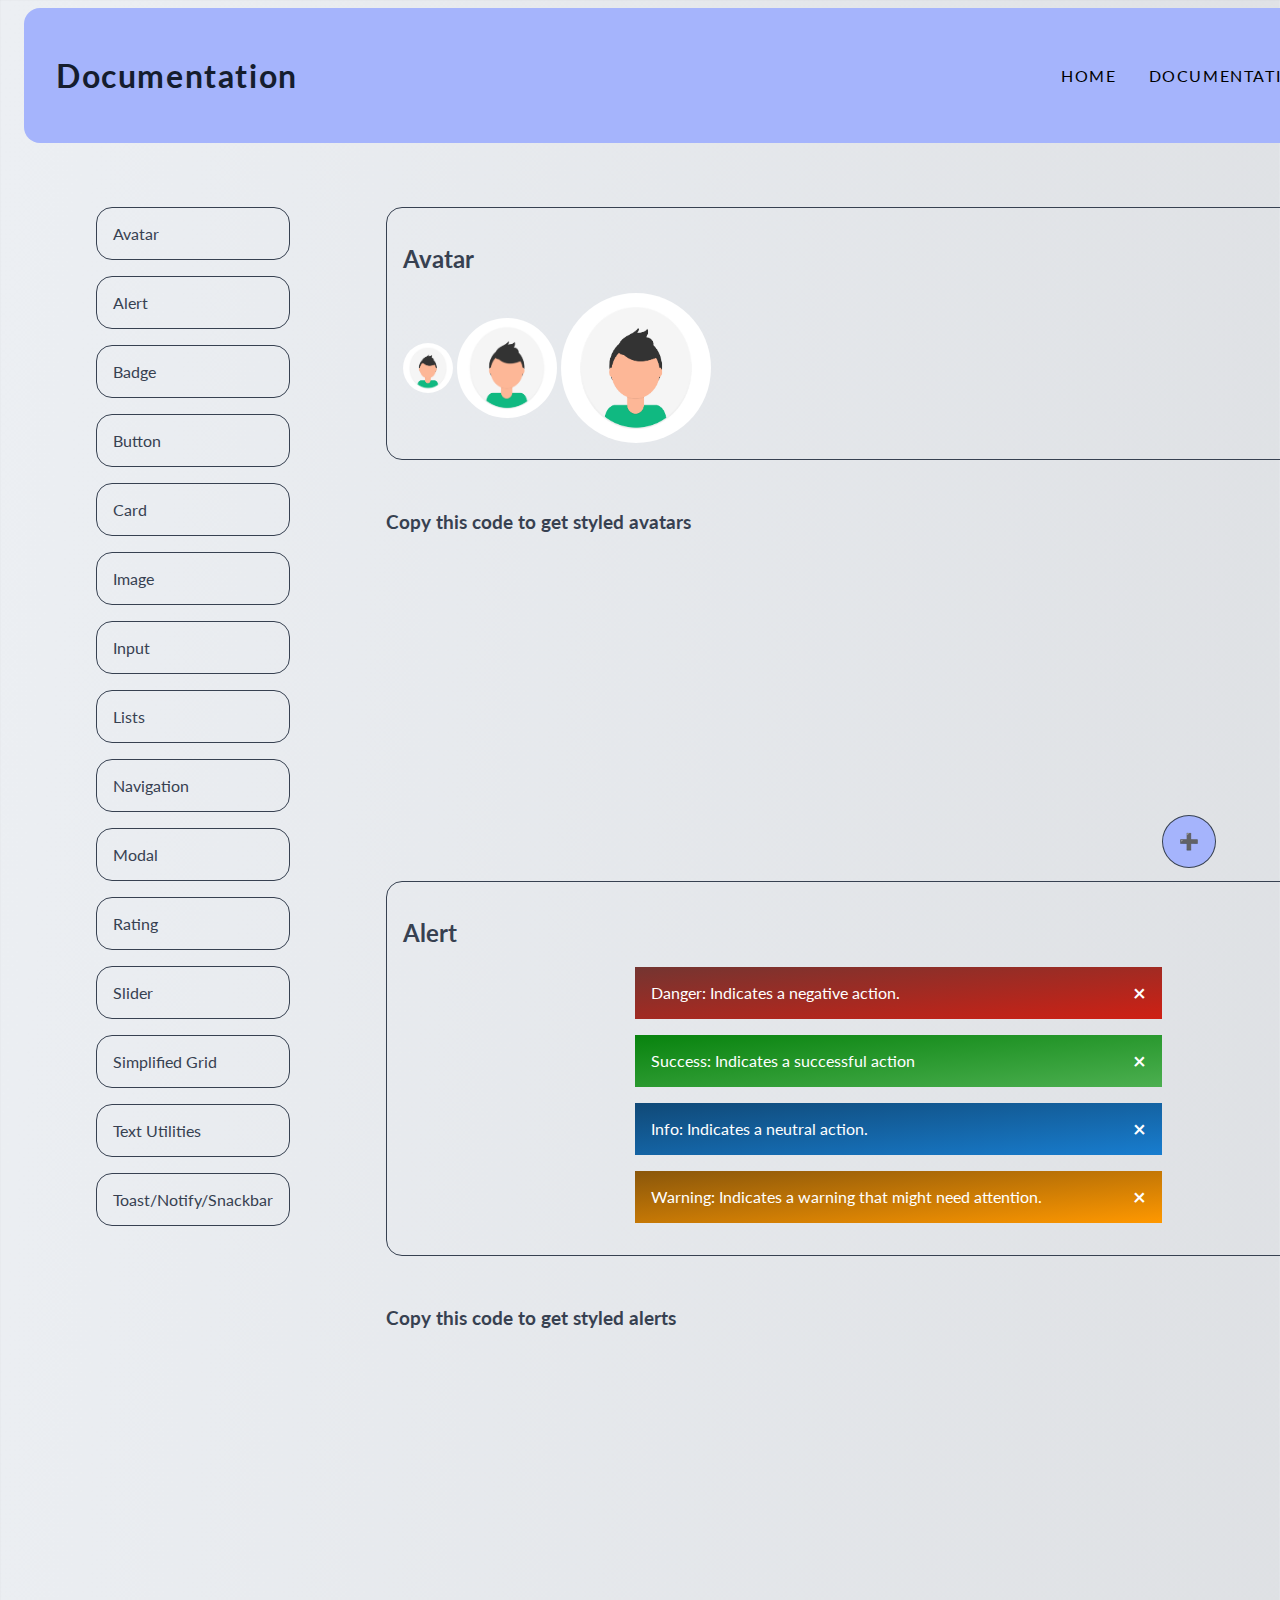
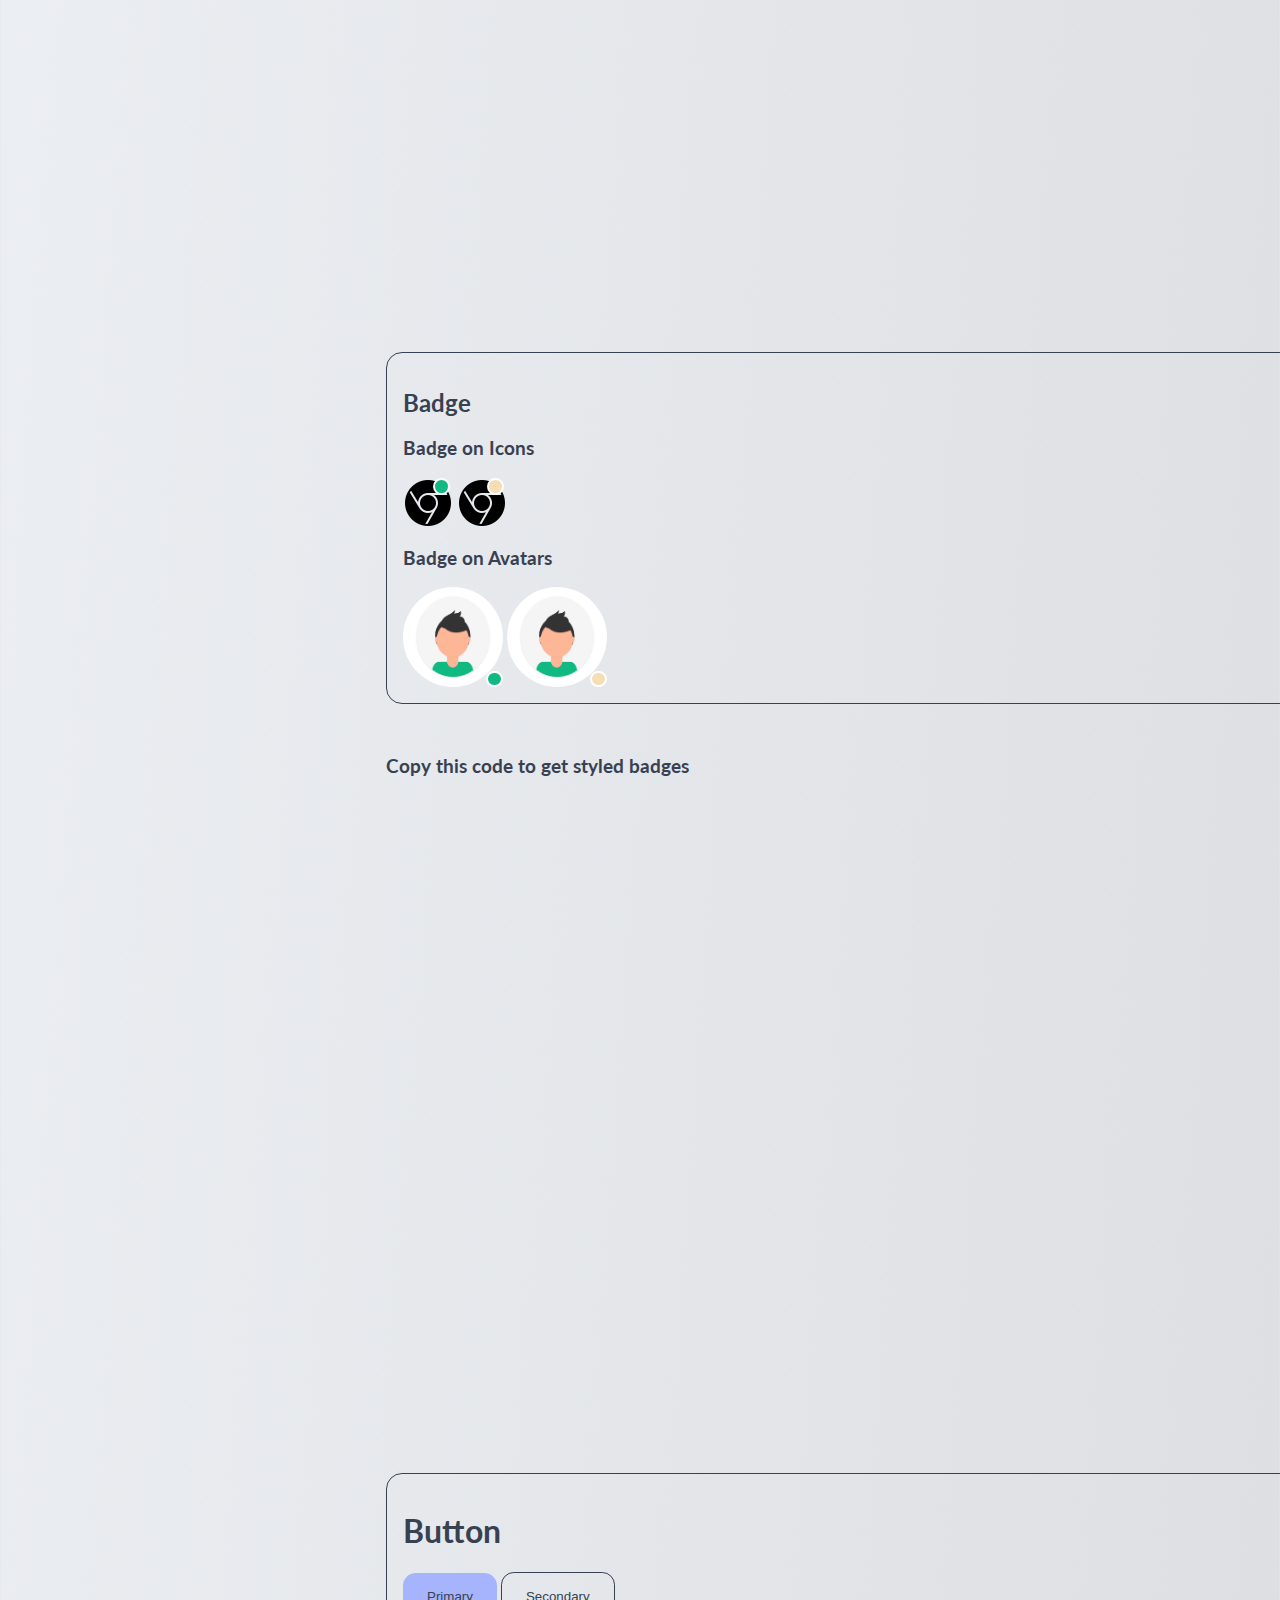
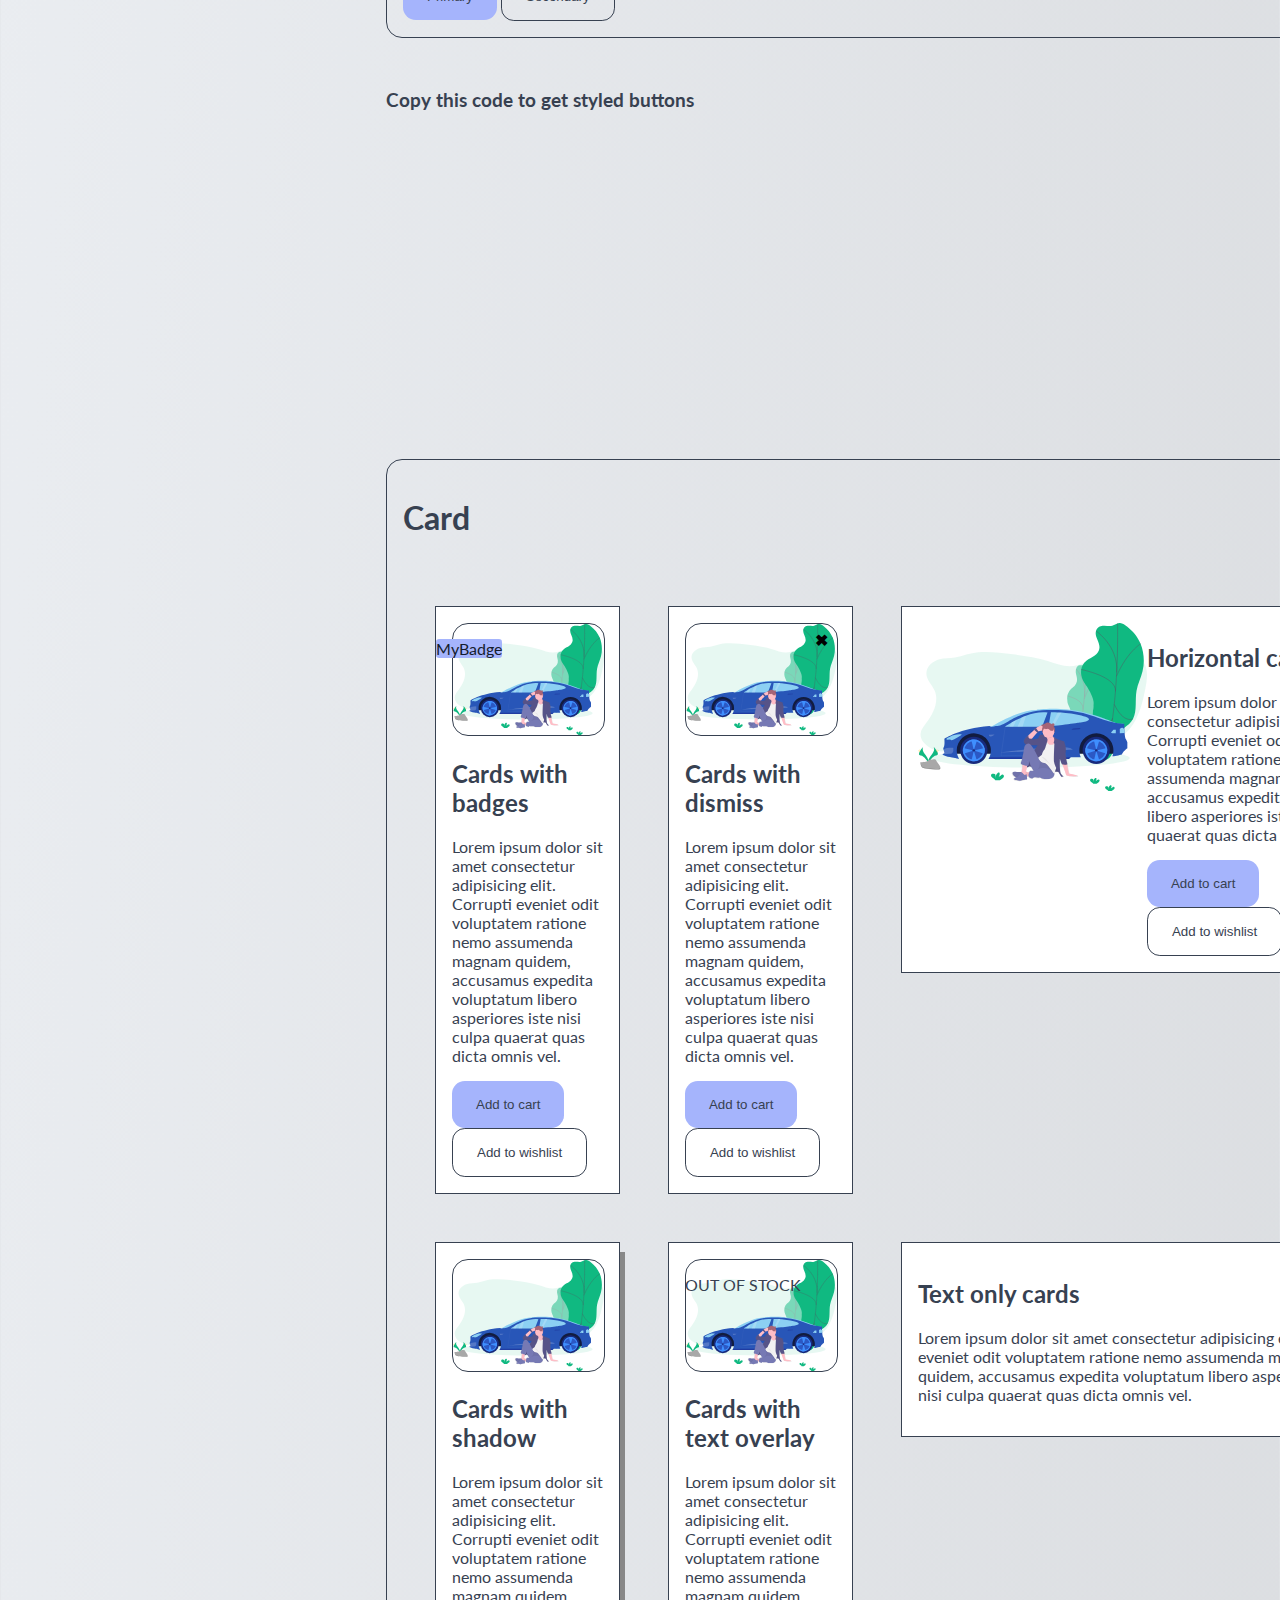
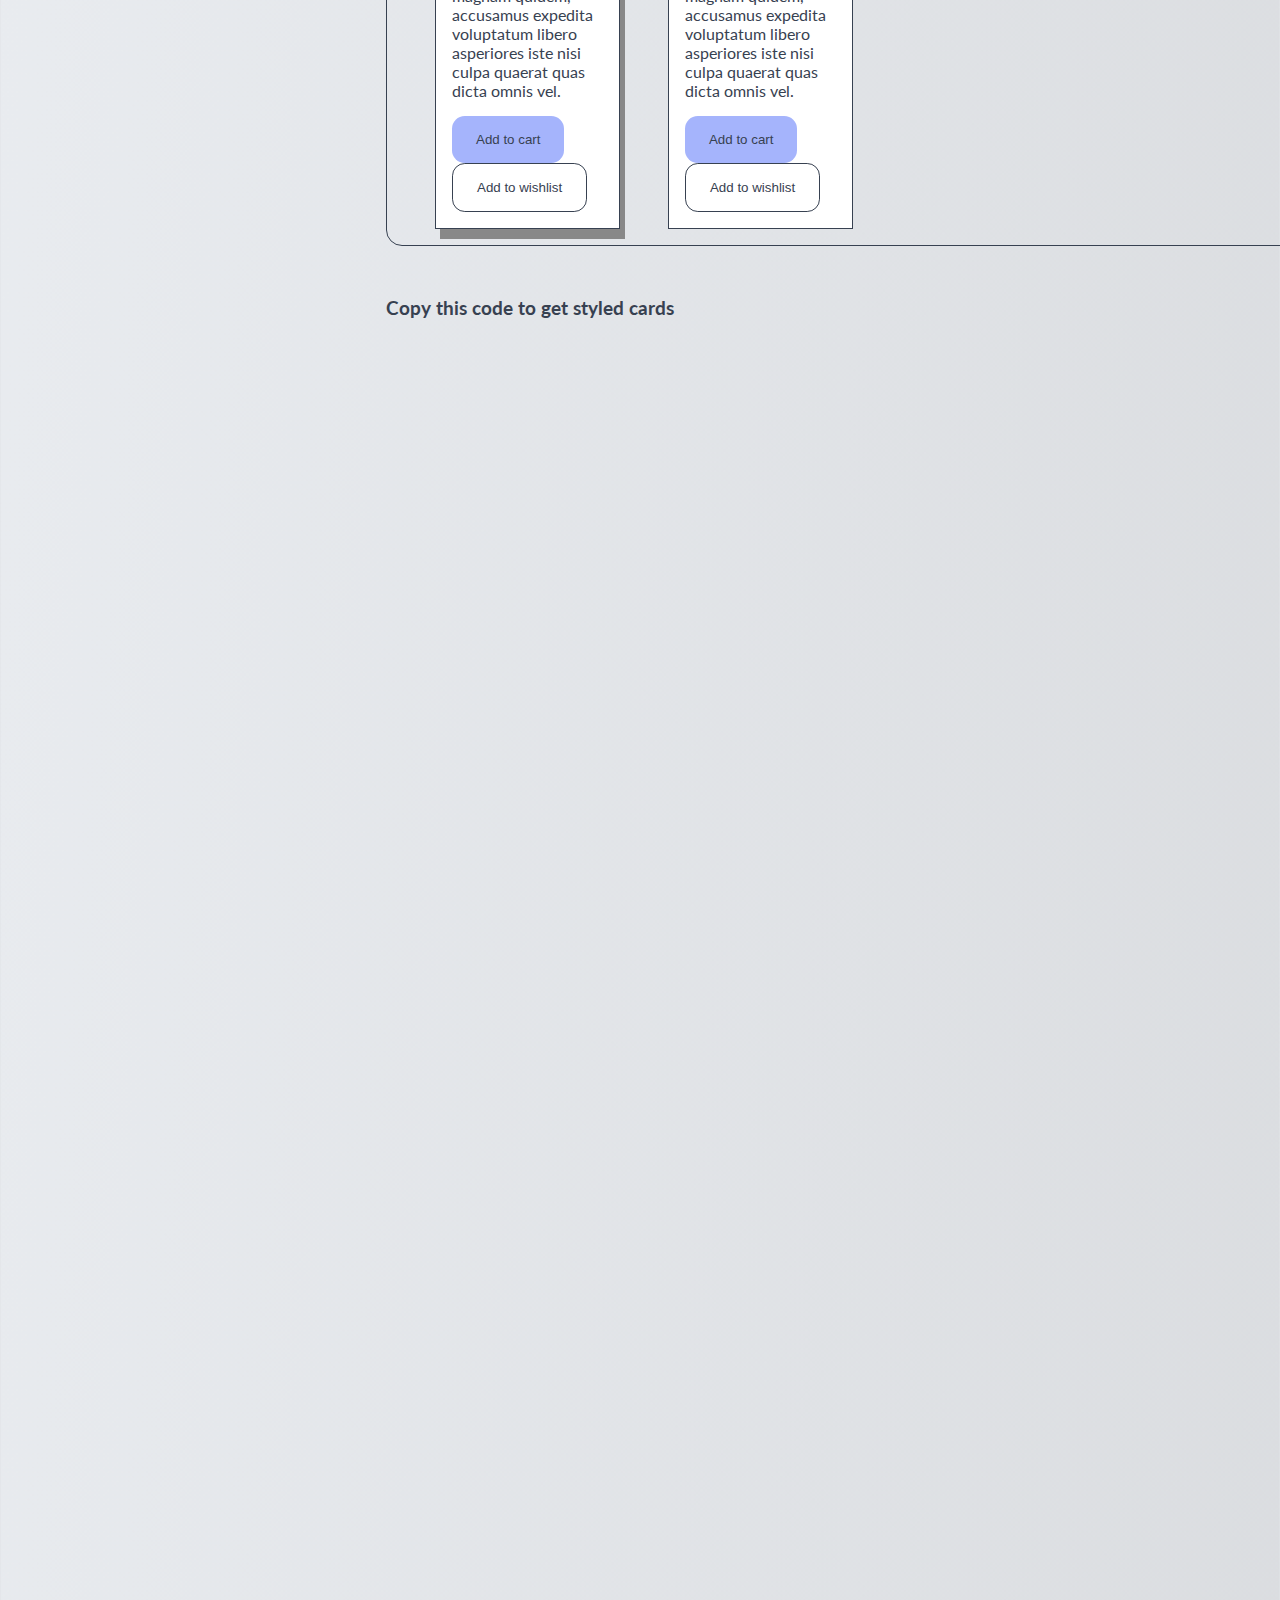
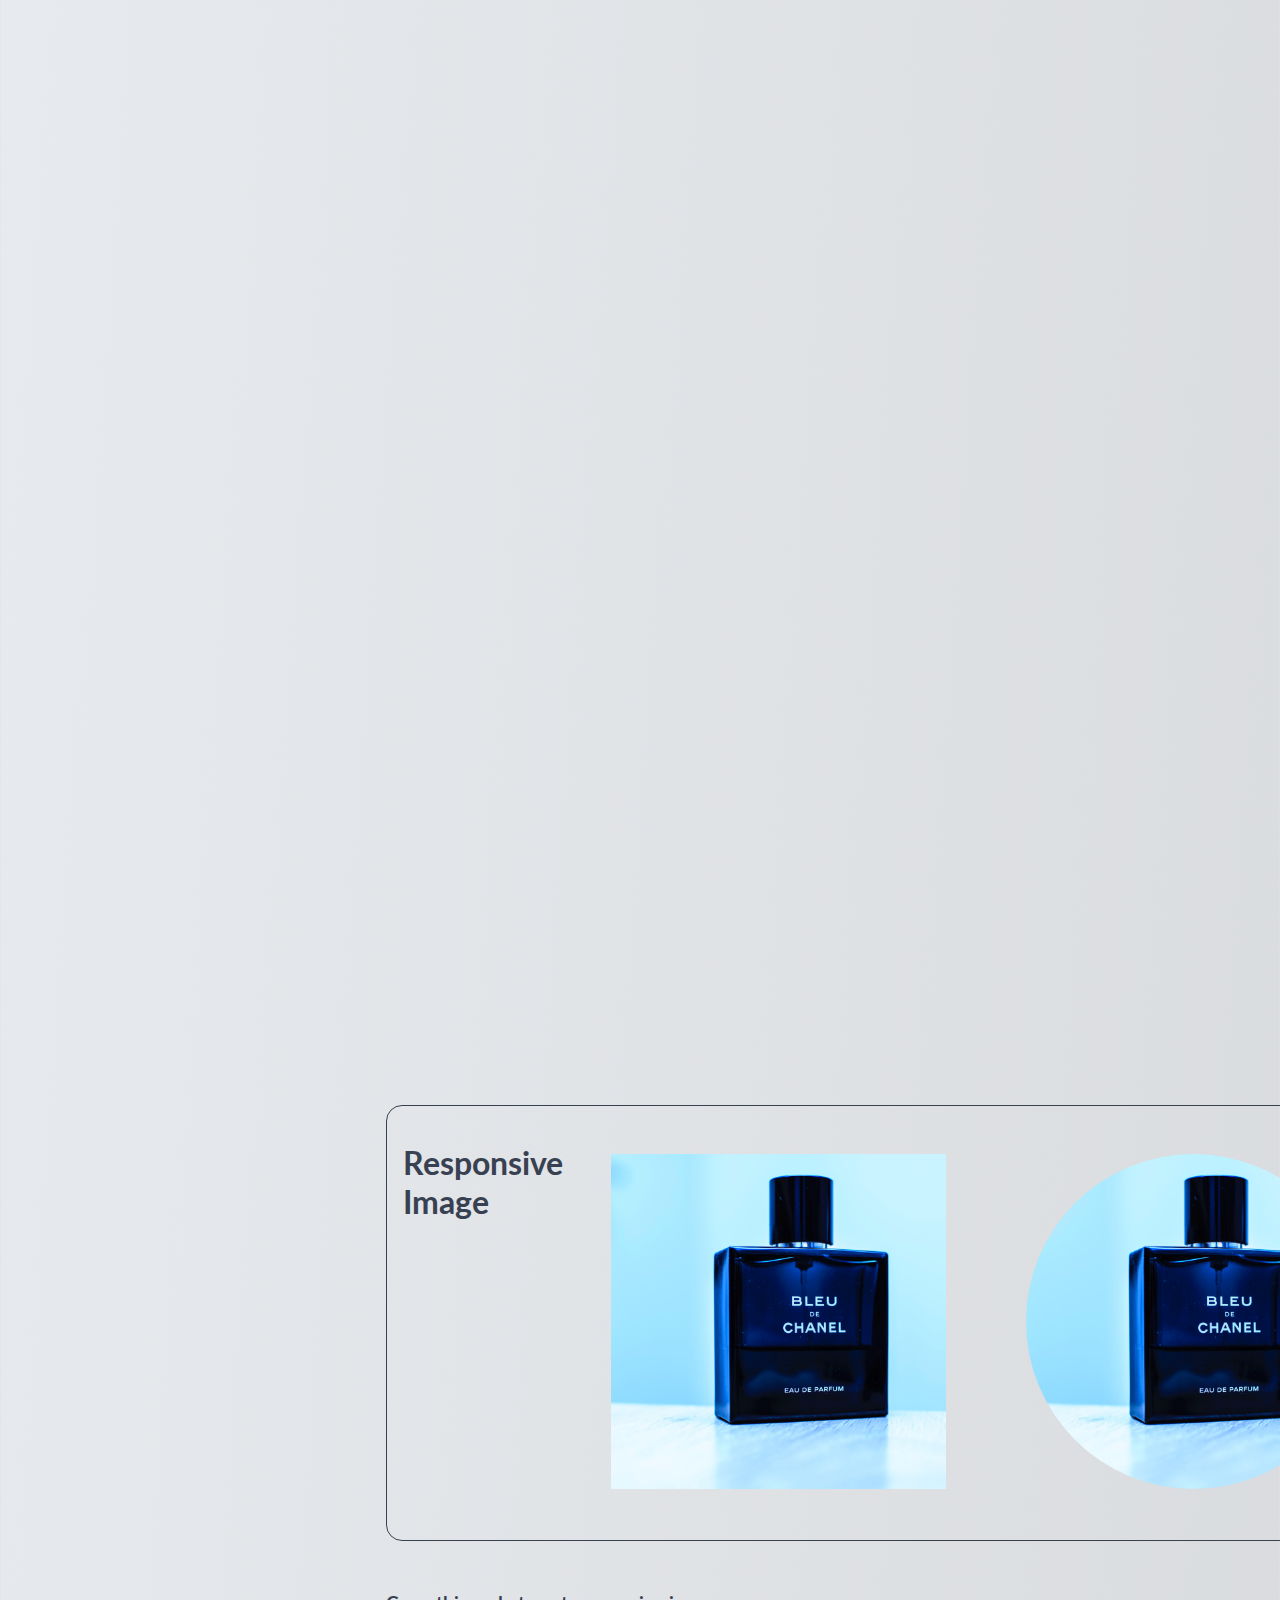
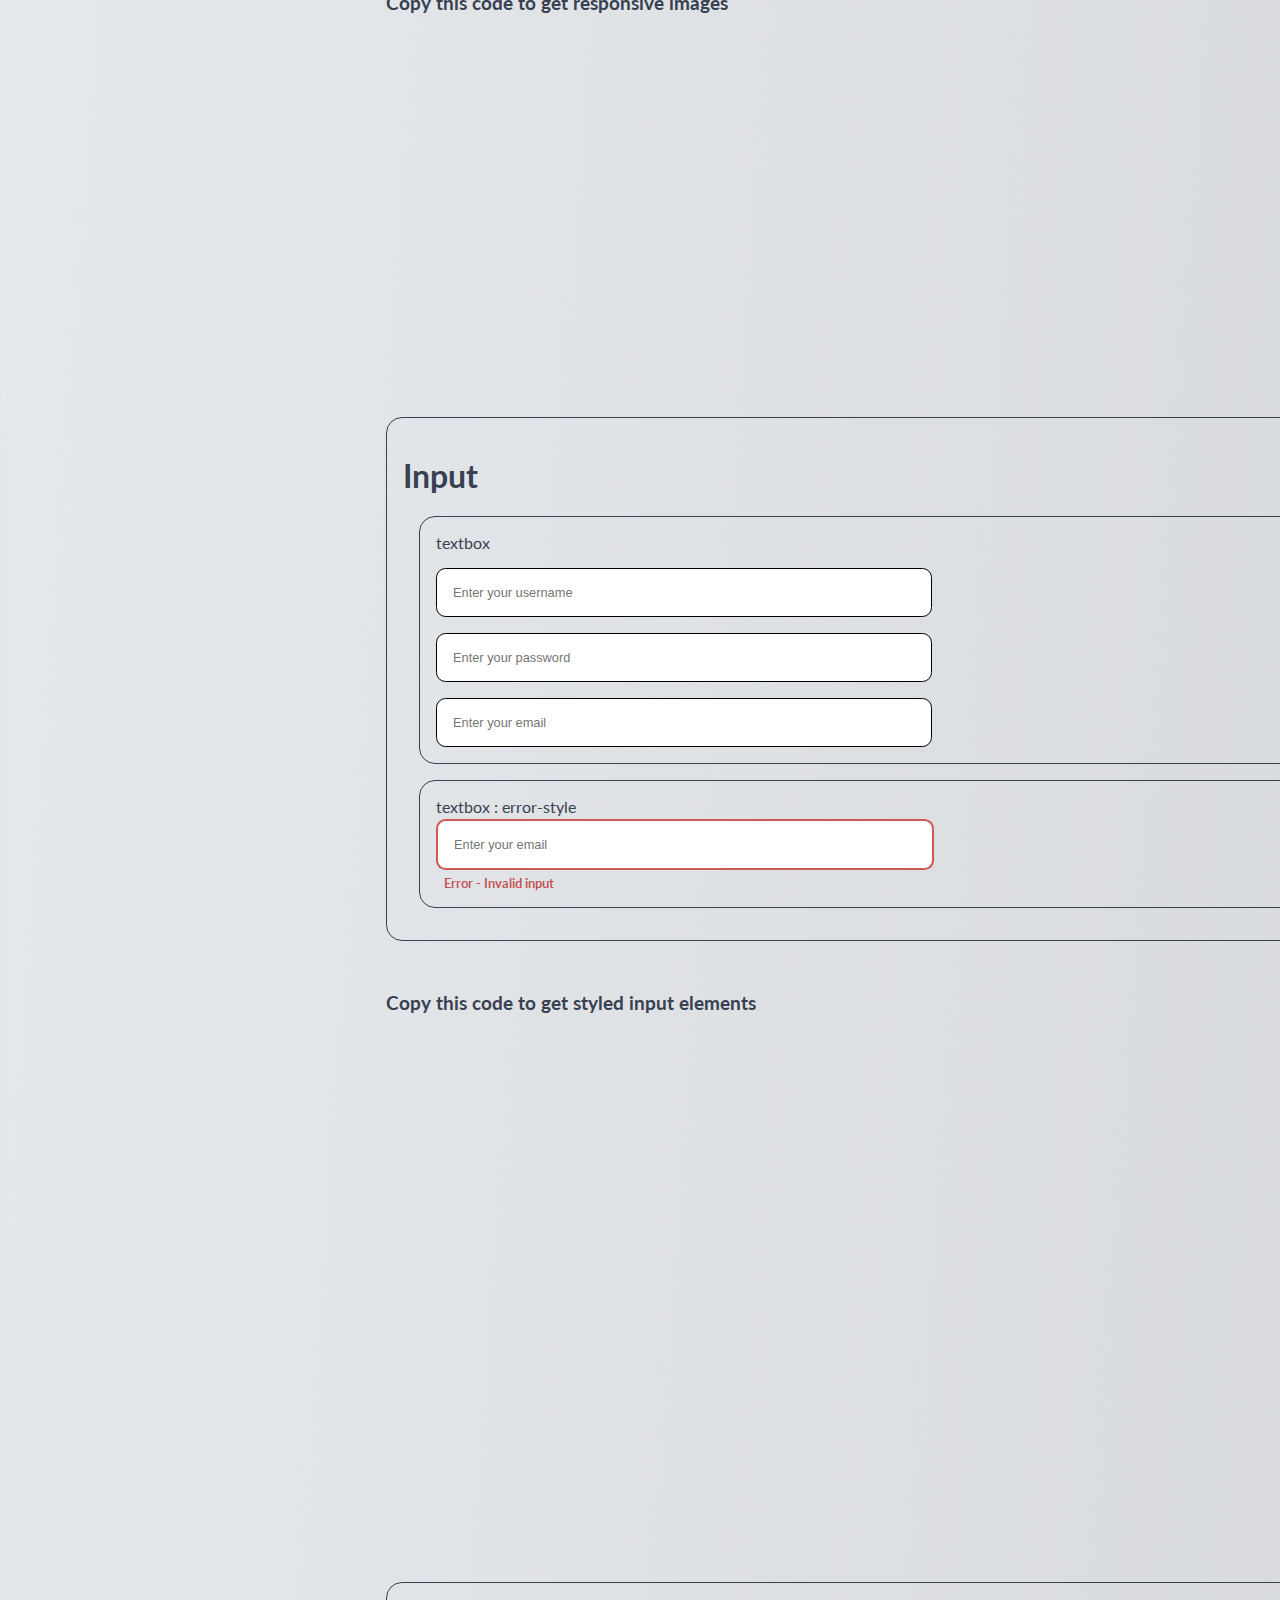
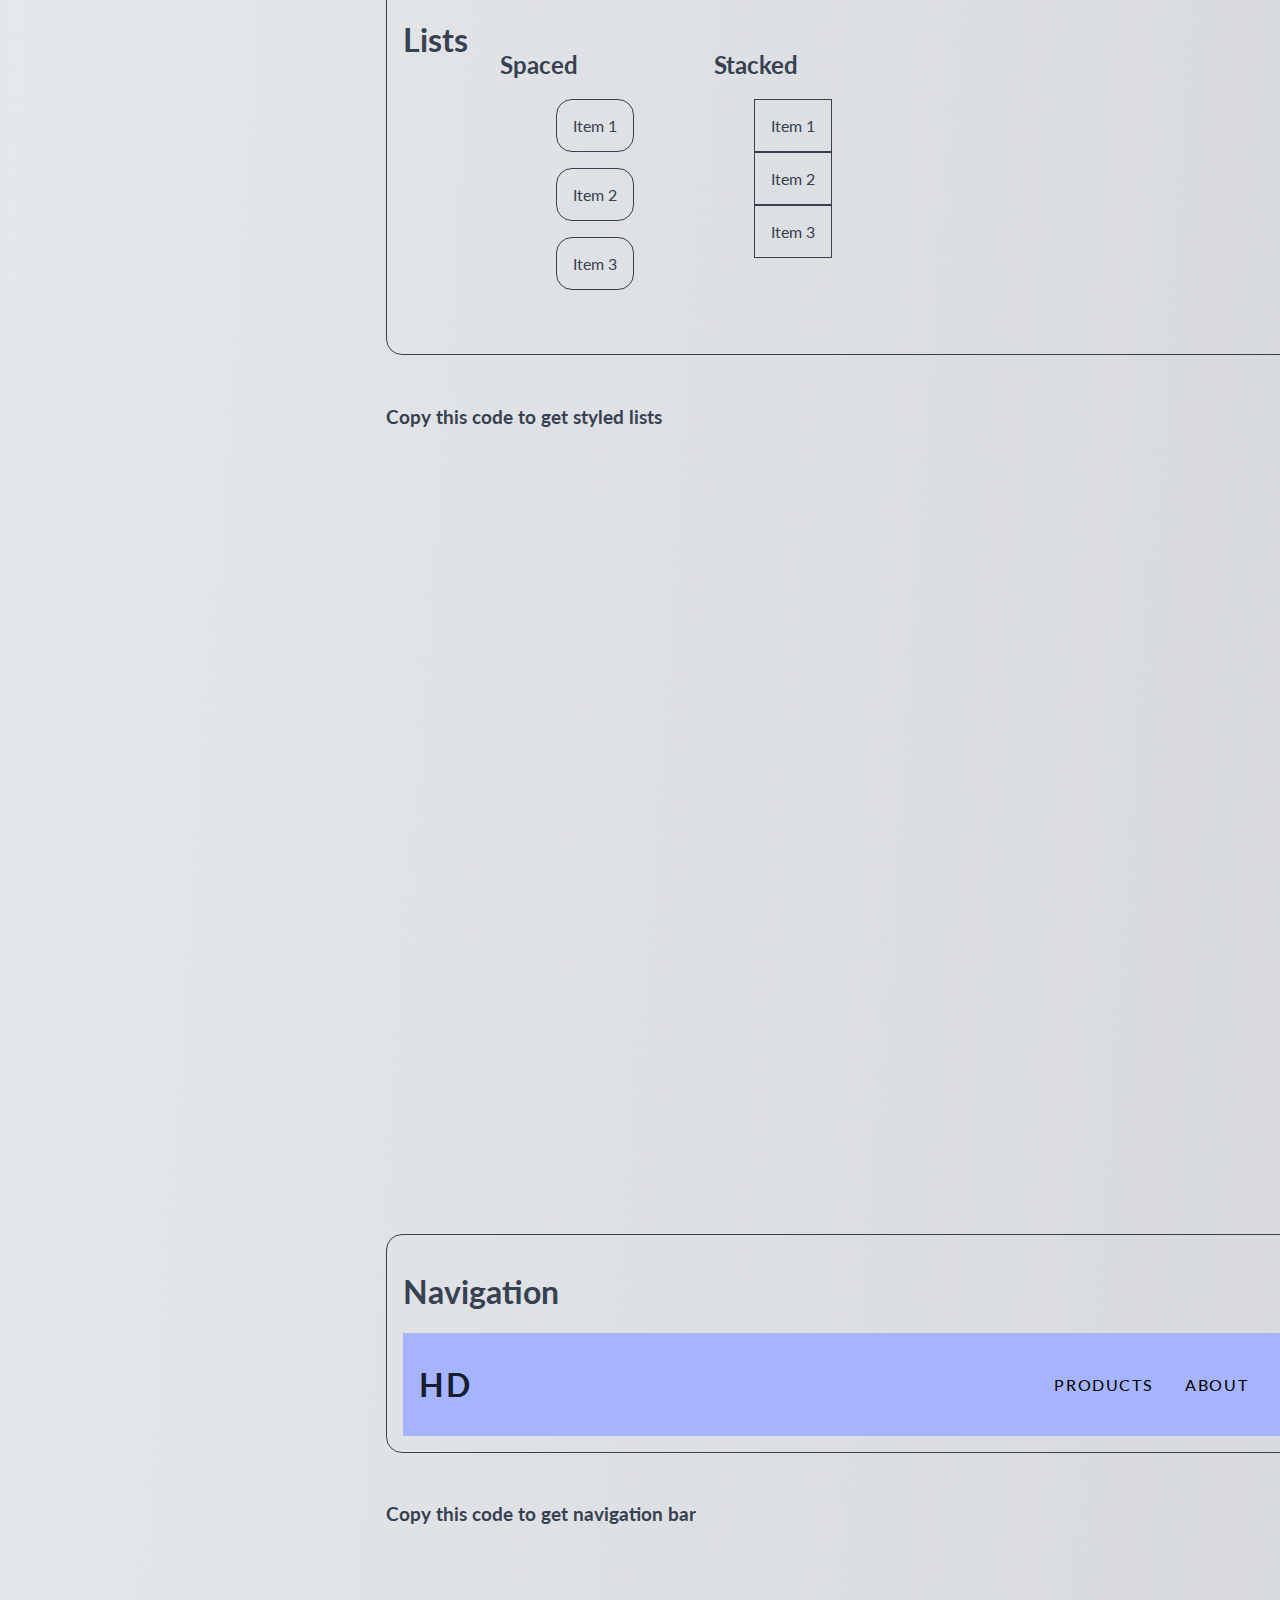
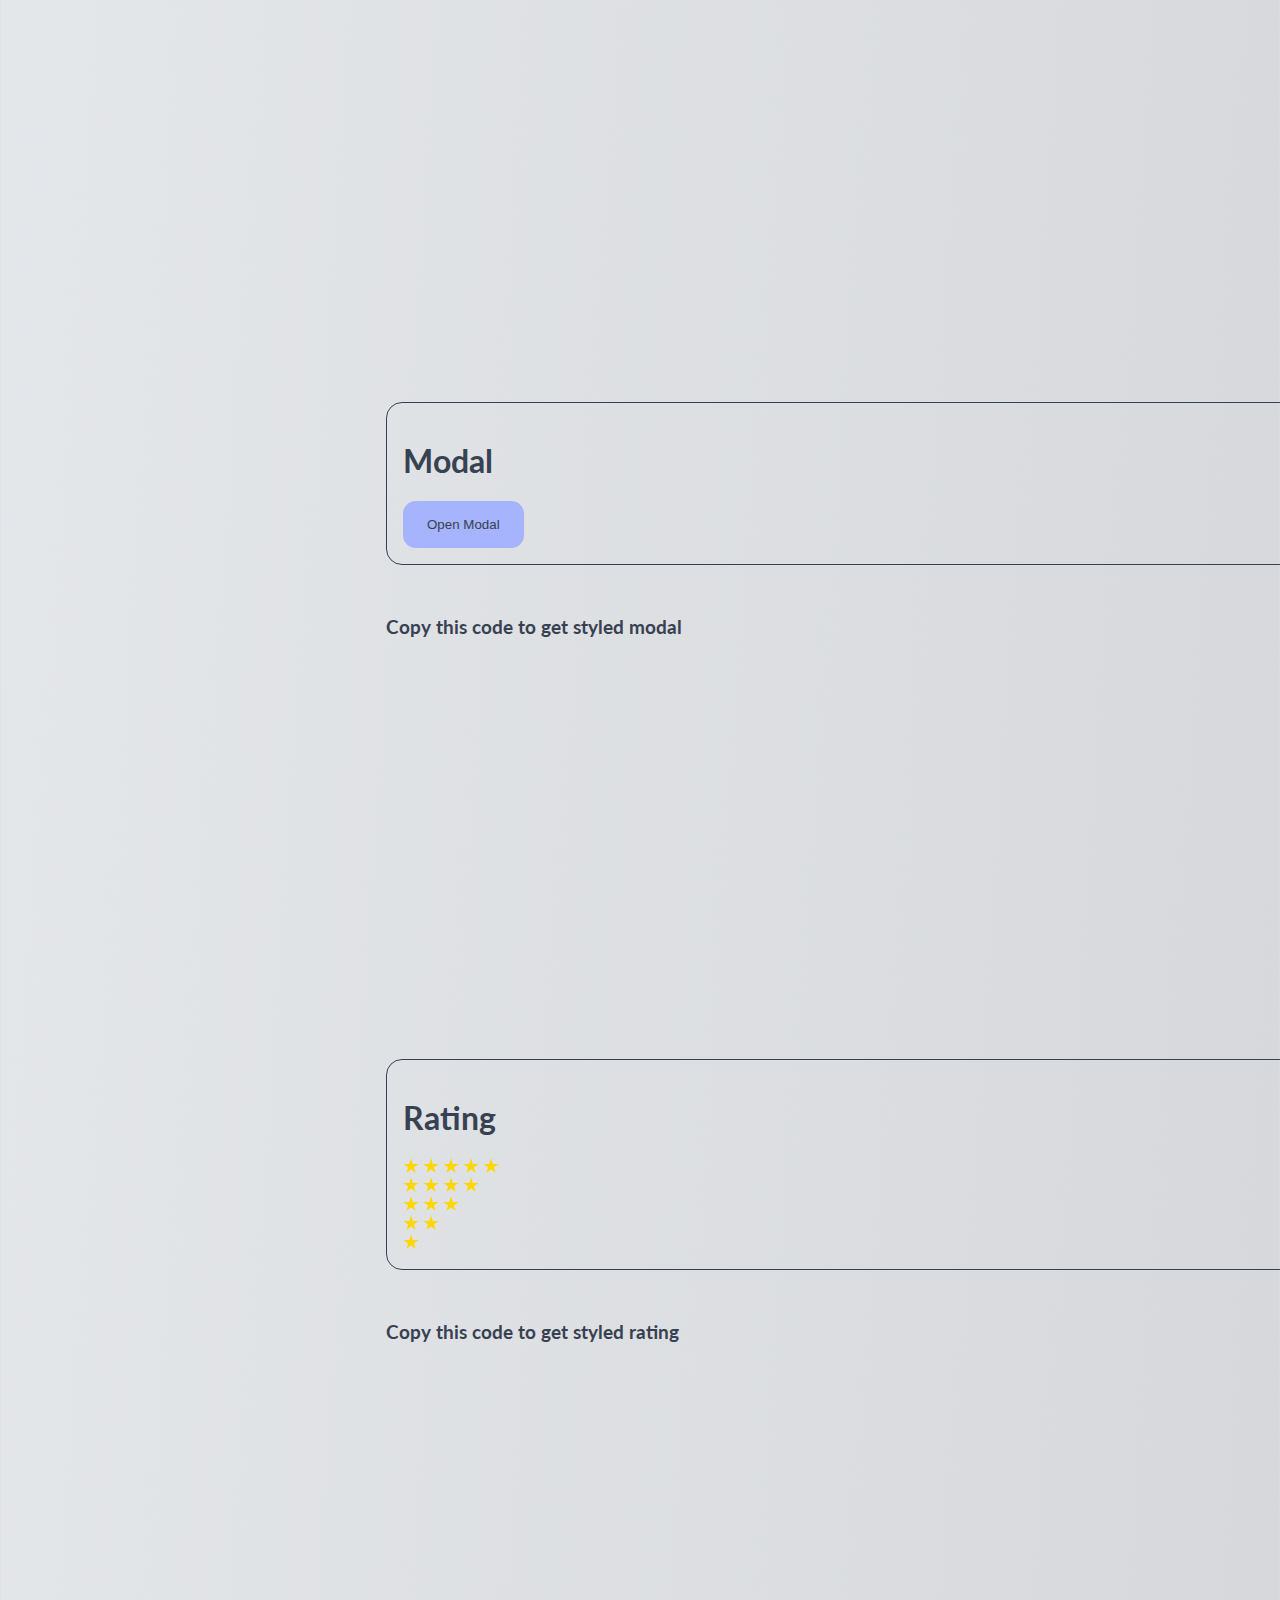
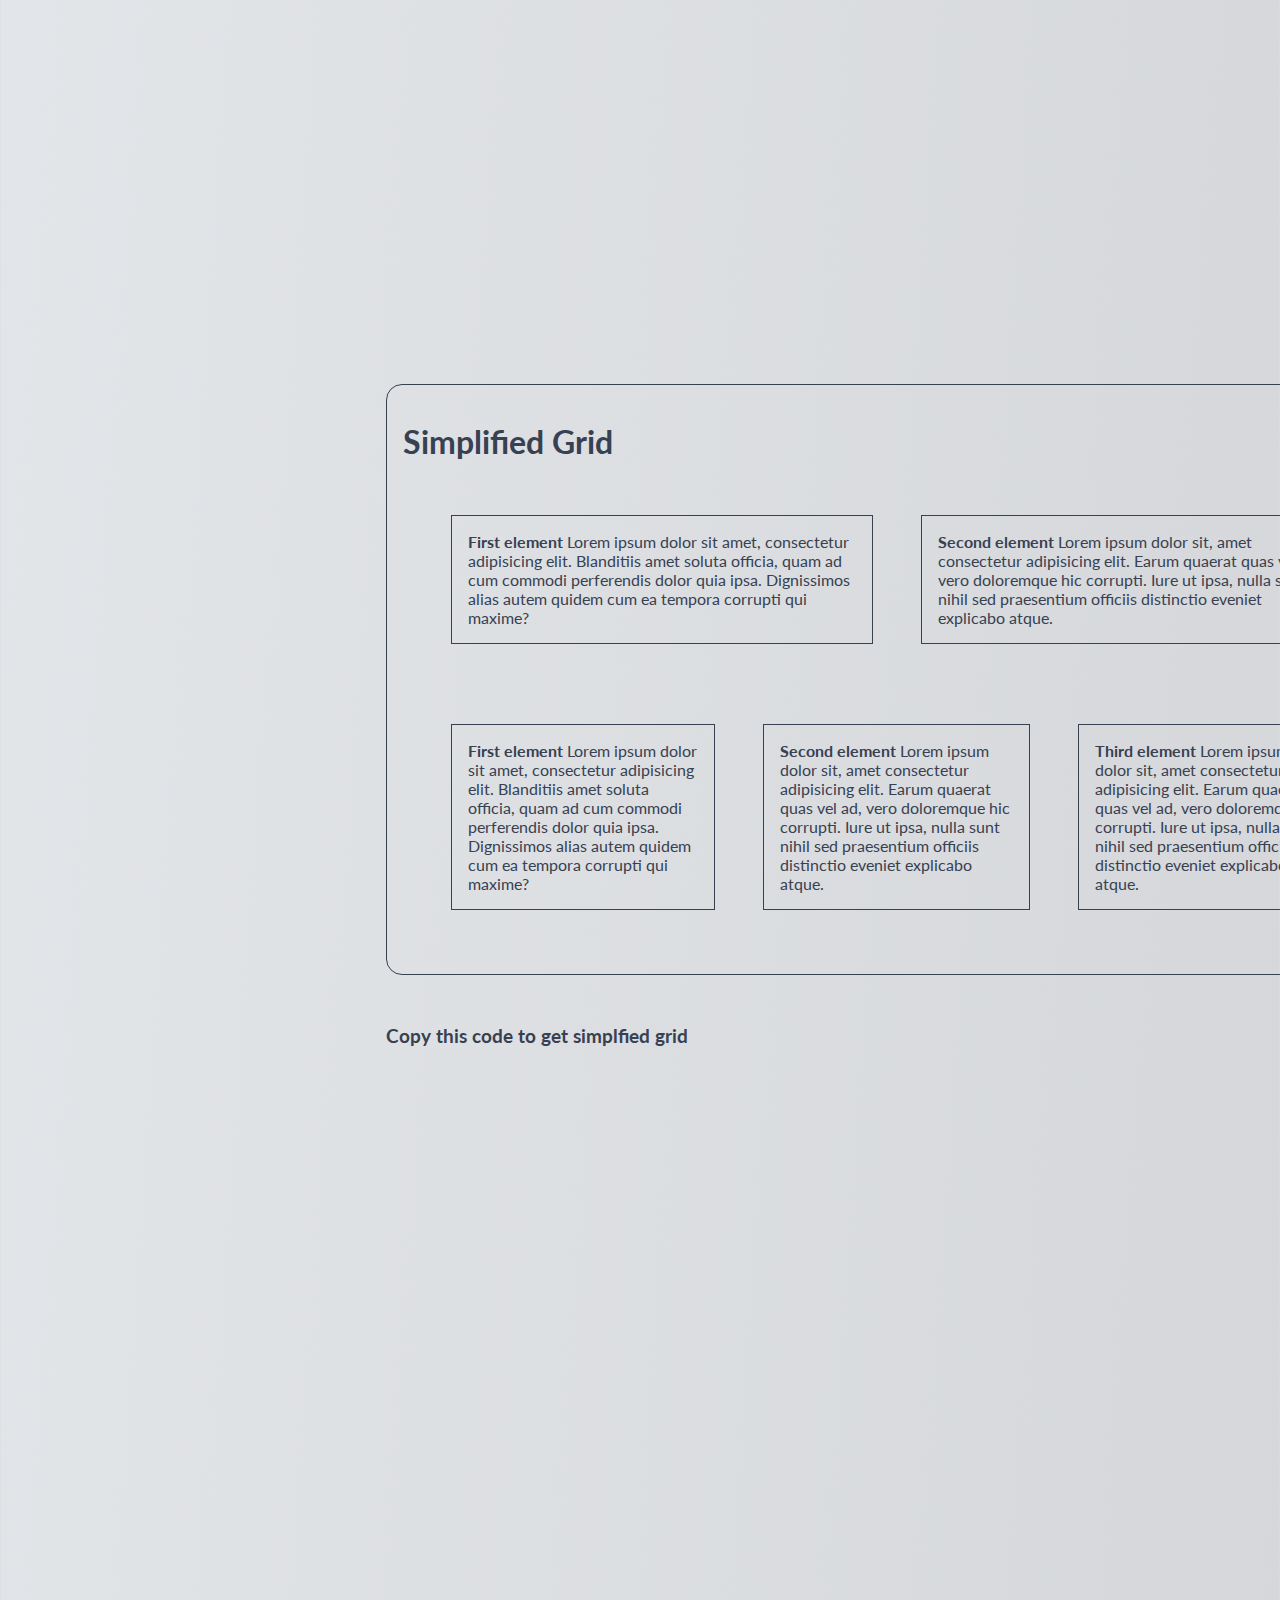
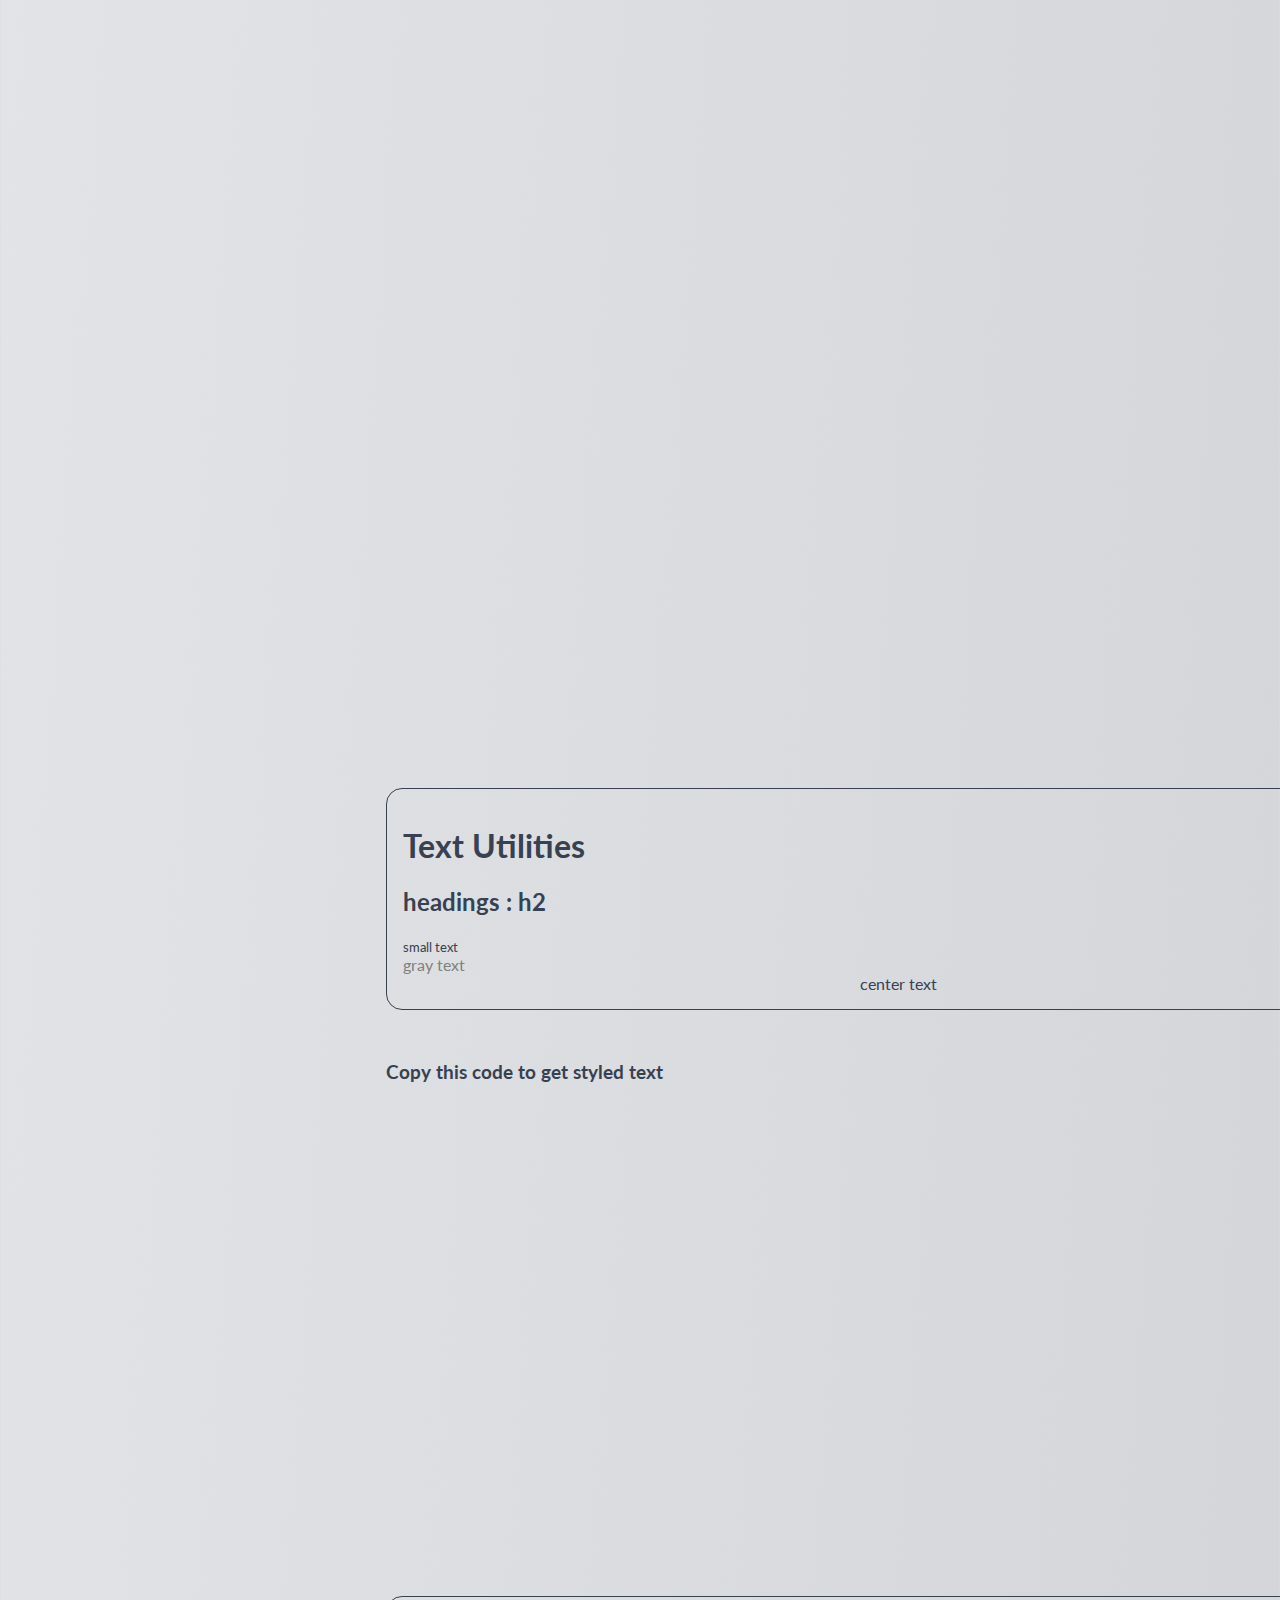
==== documentation.html @ 6d475f0a "feat :  made changes to the home page" ====
<!DOCTYPE html>
<html lang="en">

<head>
    <meta charset="UTF-8">
    <meta name="viewport" content="width=device-width, initial-scale=1.0">
    <link rel="stylesheet" href="style.css">
    <link rel="stylesheet" href="lognui.css">
    <title>Component Library</title>
</head>

<body>

    <div class="layout">
        <div class="header nav-main nav-primary">

            <div class="nav--logo">
                <p>Documentation </p>
            </div>
            <ul class="list nav--list">
                <li class="nav-item"> <a href="/index.html" class="nav-link">Home</a> </li>
                <li class="nav-item"><a href="/documentation.html" class="nav-link">Documentation</a></li>
                <li class="nav-item"> <a href="https://github.com/Harsh-D/component-library"
                        class="nav-link">Github</a> </li>
            </ul>
        </div>
        <div class="nav list-spaced-div">
            <ul >
                <li>Avatar</li>
                <li>Alert</li>
                <li>Badge
                </li>
                <li>
                    Button

                </li>
                <li>Card

                </li>
                <li>
                    Image

                </li>
                <li>
                    Input

                </li>
                <li>Lists

                </li>
                <li>
                    Navigation

                </li>
                <li>Modal</li>
                <li>Rating</li>
                <li>Slider</li>
                <li>Simplified Grid

                </li>
                <li>Text Utilities

                </li>
                <li>Toast/Notify/Snackbar</li>
            </ul>
        </div>
        <div class="main">
            <!-- Avatar component : START -->
            <div class="component-container">
                <h2>Avatar</h2>
                <img src="./images/avatar.png" alt="avatar-small" class="avatar small">
                <img src="./images/avatar.png" alt="avatar-medium" class="avatar medium">
                <img src="./images/avatar.png" alt="avatar-big" class="avatar big">
            </div>
            <div class="iframe-container">
                <h3>Copy this code to get styled avatars</h3>
                <iframe
                    src="https://carbon.now.sh/embed?bg=rgba%28171%2C+184%2C+195%2C+1%29&t=seti&wt=none&l=auto&ds=true&dsyoff=20px&dsblur=68px&wc=true&wa=true&pv=56px&ph=56px&ln=false&fl=1&fm=Hack&fs=14px&lh=133%25&si=false&es=2x&wm=false&code=%253Cdiv%2520class%253D%2522component-container%2522%253E%250A%2520%2520%2520%2520%253Ch2%253EAvatar%253C%252Fh2%253E%250A%2520%2520%2520%2520%253Cimg%2520src%253D%2522.%252Fimages%252Favatar.png%2522%2520alt%253D%2522avatar-small%2522%2520class%253D%2522avatar%2520small%2522%253E%250A%2520%2520%2520%2520%253Cimg%2520src%253D%2522.%252Fimages%252Favatar.png%2522%2520alt%253D%2522avatar-medium%2522%2520class%253D%2522avatar%2520medium%2522%253E%250A%2520%2520%2520%2520%253Cimg%2520src%253D%2522.%252Fimages%252Favatar.png%2522%2520alt%253D%2522avatar-big%2522%2520class%253D%2522avatar%2520big%2522%253E%2520%2520%2520%250A%253C%252Fdiv%253E"
                    style="width: 799px; height: 295px; border:0; transform: scale(1); overflow:hidden;"
                    sandbox="allow-scripts allow-same-origin">
                </iframe>
            </div>
            <!-- Avatar component : END -->
            <!-- Alert component : START -->
            <div class="component-container">
                <h2>Alert</h2>
                <div class="alert">
                    <!-- Use the following code to enable dismiss button : onclick="this.parentElement.style.display='none';" -->
                    <span class="alert-close-button">&times;</span>
                    Danger: Indicates a negative action.
                </div>
                <div class="alert success">
                    <span class="alert-close-button">&times;</span>
                    Success: Indicates a successful action
                </div>
                <div class="alert info">
                    <span class="alert-close-button">&times;</span>
                    Info: Indicates a neutral action.
                </div>
                <div class="alert warning">
                    <span class="alert-close-button">&times;</span>
                    Warning: Indicates a warning that might need attention.
                </div>
            </div>
            <div class="iframe-container">
                <h3>Copy this code to get styled alerts</h3>
                <iframe
                    src="https://carbon.now.sh/embed?bg=rgba%28171%2C+184%2C+195%2C+1%29&t=seti&wt=none&l=auto&ds=true&dsyoff=20px&dsblur=68px&wc=true&wa=true&pv=56px&ph=56px&ln=false&fl=1&fm=Hack&fs=14px&lh=133%25&si=false&es=2x&wm=false&code=%253Cdiv%2520class%253D%2522component-container%2522%253E%250A%2520%2520%2520%2520%253Ch2%253EAlert%253C%252Fh2%253E%250A%2520%2520%2520%2520%253Cdiv%2520class%253D%2522alert%2522%253E%250A%2520%2520%2520%2520%2520%2520%2520%2520%253C%21--%2520Use%2520the%2520following%2520code%2520to%2520enable%2520dismiss%2520button%2520%253A%2520onclick%253D%2522this.parentElement.style.display%253D%27none%27%253B%2522%2520--%253E%250A%2520%2520%2520%2520%2520%2520%2520%2520%253Cspan%2520class%253D%2522alert-close-button%2522%253E%2526times%253B%253C%252Fspan%253E%250A%2520%2520%2520%2520%2520%2520%2520%2520%2520Danger%253A%2520Indicates%2520a%2520negative%2520action.%250A%2520%2520%2520%2520%253C%252Fdiv%253E%250A%2520%2520%2520%2520%253Cdiv%2520class%253D%2522alert%2520success%2522%253E%250A%2520%2520%2520%2520%2520%2520%2520%2520%253Cspan%2520class%253D%2522alert-close-button%2522%253E%2526times%253B%253C%252Fspan%253E%250A%2520%2520%2520%2520%2520%2520%2520%2520Success%253A%2520Indicates%2520a%2520successful%2520action%250A%2520%2520%2520%2520%253C%252Fdiv%253E%250A%2520%2520%2520%2520%253Cdiv%2520class%253D%2522alert%2520info%2522%253E%250A%2520%2520%2520%2520%2520%2520%2520%2520%253Cspan%2520class%253D%2522alert-close-button%2522%253E%2526times%253B%253C%252Fspan%253E%250A%2520%2520%2520%2520%2520%2520%2520%2520Info%253A%2520Indicates%2520a%2520neutral%2520action.%250A%2520%2520%2520%2520%253C%252Fdiv%253E%250A%2520%2520%2520%2520%253Cdiv%2520class%253D%2522alert%2520warning%2522%253E%250A%2520%2520%2520%2520%2520%2520%2520%2520%253Cspan%2520class%253D%2522alert-close-button%2522%253E%2526times%253B%253C%252Fspan%253E%250A%2520%2520%2520%2520%2520%2520%2520%2520Warning%253A%2520Indicates%2520a%2520warning%2520that%2520might%2520need%2520attention.%250A%2520%2520%2520%2520%253C%252Fdiv%253E%250A%253C%252Fdiv%253E"
                    style="width: 1024px; height: 569px; border:0; transform: scale(1); overflow:hidden;"
                    sandbox="allow-scripts allow-same-origin">
                </iframe>
            </div>
            <!-- Alert component : END -->
            <!-- Badge component : START -->
            <div class="component-container">
                <h2>Badge</h2>
                <h3>Badge on Icons</h3>
                <div id="avatar-section-badges">
                    <div class="avatar-container">
                        <img src="./images/icon-chrome.png" alt="avatar" class="avatar small" />
                        <span class="badge badge-round badge-top badge-border badge-active"></span>
                    </div>
                    <div class="avatar-container">
                        <img src="./images/icon-chrome.png" alt="avatar" class="avatar small" />
                        <span class="badge badge-round badge-top badge-border badge-inactive"></span>
                    </div>
                </div>
                <h3>Badge on Avatars</h3>
                <div id="avatar-section-badges">
                    <div class="avatar-container">
                        <img src="./images/avatar.png" alt="avatar" class="avatar medium" />
                        <span class="badge badge-round badge-bottom badge-border badge-active"></span>
                    </div>
                    <div class="avatar-container">
                        <img src="./images/avatar.png" alt="avatar" class="avatar medium" />
                        <span class="badge badge-round badge-bottom badge-border badge-inactive"></span>
                    </div>
                </div>
            </div>
            <div class="iframe-container">
                <h3>Copy this code to get styled badges</h3>
                <iframe
                    src="https://carbon.now.sh/embed?bg=rgba%28171%2C+184%2C+195%2C+1%29&t=seti&wt=none&l=htmlmixed&ds=true&dsyoff=20px&dsblur=68px&wc=true&wa=true&pv=56px&ph=56px&ln=false&fl=1&fm=Hack&fs=14px&lh=133%25&si=false&es=2x&wm=false&code=%253Cdiv%2520class%253D%2522component-container%2522%253E%250A%2520%2520%2520%2520%253Ch2%253EBadge%253C%252Fh2%253E%250A%2520%2520%2520%2520%253Ch3%253EBadge%2520on%2520Icons%253C%252Fh3%253E%250A%2520%2520%2520%2520%253Cdiv%2520id%253D%2522avatar-section-badges%2522%253E%250A%2520%2520%2520%2520%2520%2520%2520%2520%253Cdiv%2520class%253D%2522avatar-container%2522%253E%250A%2520%2520%2520%2520%2520%2520%2520%2520%2509%253Cimg%2520src%253D%2522.%252Fimages%252Ficon-chrome.png%2522%2520alt%253D%2522avatar%2522%2520class%253D%2522avatar%2520small%2522%2520%252F%253E%250A%2520%2520%2520%2520%2520%2520%2520%2520%2520%2520%2520%2520%253Cspan%2520class%253D%2522badge%2520badge-round%2520badge-top%2520badge-border%2520badge-active%2522%253E%253C%252Fspan%253E%250A%2520%2520%2520%2520%2520%2520%2520%2520%253C%252Fdiv%253E%250A%2520%2520%2520%2520%2520%2520%2520%2520%253Cdiv%2520class%253D%2522avatar-container%2522%253E%250A%2520%2520%2520%2520%2520%2520%2520%2520%2520%2520%2520%2520%253Cimg%2520src%253D%2522.%252Fimages%252Ficon-chrome.png%2522%2520alt%253D%2522avatar%2522%2520class%253D%2522avatar%2520small%2522%2520%252F%253E%250A%2520%2520%2520%2520%2520%2520%2520%2520%2520%2520%2520%2520%253Cspan%2520class%253D%2522badge%2520badge-round%2520badge-top%2520badge-border%2520badge-inactive%2522%253E%253C%252Fspan%253E%250A%2520%2520%2520%2520%2520%2520%2520%2520%253C%252Fdiv%253E%250A%2520%2520%2520%2520%2520%2520%2520%2520%253C%252Fdiv%253E%250A%2520%2520%2520%2520%253Ch3%253EBadge%2520on%2520Avatars%253C%252Fh3%253E%250A%2520%2520%2520%2520%253Cdiv%2520id%253D%2522avatar-section-badges%2522%253E%250A%2520%2520%2520%2520%2520%2520%2520%2520%253Cdiv%2520class%253D%2522avatar-container%2522%253E%250A%2520%2520%2520%2520%2520%2520%2520%2520%2520%2520%2520%2520%253Cimg%2520src%253D%2522.%252Fimages%252Favatar.png%2522%2520alt%253D%2522avatar%2522%2520class%253D%2522avatar%2520medium%2522%2520%252F%253E%250A%2520%2520%2520%2520%2520%2520%2520%2520%2520%2520%2520%2520%253Cspan%2520class%253D%2522badge%2520badge-round%2520badge-bottom%2520badge-border%2520badge-active%2522%253E%253C%252Fspan%253E%250A%2520%2520%2520%2520%2520%2520%2520%2520%253C%252Fdiv%253E%250A%2520%2520%2520%2520%2520%2520%2520%2520%253Cdiv%2520class%253D%2522avatar-container%2522%253E%250A%2520%2520%2520%2520%2520%2520%2520%2520%2509%253Cimg%2520src%253D%2522.%252Fimages%252Favatar.png%2522%2520alt%253D%2522avatar%2522%2520class%253D%2522avatar%2520medium%2522%2520%252F%253E%250A%2520%2520%2520%2520%2520%2520%2520%2520%2520%2520%2520%2520%253Cspan%2520class%253D%2522badge%2520badge-round%2520badge-bottom%2520badge-border%2520badge-inactive%2522%253E%253C%252Fspan%253E%250A%2520%2520%2520%2520%2520%2520%2520%2520%253C%252Fdiv%253E%250A%2520%2520%2520%2520%253C%252Fdiv%253E%250A%253C%252Fdiv%253E"
                    style="width: 925px; height: 642px; border:0; transform: scale(1); overflow:hidden;"
                    sandbox="allow-scripts allow-same-origin">
                </iframe>
            </div>
            <!-- Badge component : END -->
            <!-- Button component : START -->
            <div class="component-container">
                <h1>Button</h1>
                <button class="button primary-button"> Primary </button>
                <button class="button secondary-button"> Secondary </button>
                <button class="floating-action-button button-round">➕</button>
            </div>
            <div class="iframe-container">
                <h3>Copy this code to get styled buttons</h3>
                <iframe
                    src="https://carbon.now.sh/embed?bg=rgba%28171%2C+184%2C+195%2C+1%29&t=seti&wt=none&l=htmlmixed&ds=true&dsyoff=20px&dsblur=68px&wc=true&wa=true&pv=56px&ph=56px&ln=false&fl=1&fm=Hack&fs=14px&lh=133%25&si=false&es=2x&wm=false&code=%253Cdiv%2520class%253D%2522component-container%2522%253E%250A%2520%2520%2520%2520%253Ch1%253EButton%253C%252Fh1%253E%250A%2520%2520%2520%2520%253Cbutton%2520class%253D%2522button%2520primary-button%2522%253E%2520Primary%2520%253C%252Fbutton%253E%250A%2520%2520%2520%2520%253Cbutton%2520class%253D%2522button%2520secondary-button%2522%253E%2520Secondary%2520%253C%252Fbutton%253E%250A%2520%2520%2520%2520%253Cbutton%2520class%253D%2522floating-action-button%2520button-round%2522%253E%25E2%259E%2595%253C%252Fbutton%253E%250A%253C%252Fdiv%253E"
                    style="width: 717px; height: 295px; border:0; transform: scale(1); overflow:hidden;"
                    sandbox="allow-scripts allow-same-origin">
                </iframe>
            </div>
            <!-- Button component : END -->
            <!-- Card component : START -->
            <div class="component-container card-div">
                <h1>Card</h1>
                <div class="card-badge-div">
                    <div class="card">
                        <img src="/images/card-image.svg" alt="" class="card-image">
                        <h2>Cards with badges</h2>
                        <p>Lorem ipsum dolor sit amet consectetur adipisicing elit. Corrupti eveniet odit voluptatem
                            ratione nemo assumenda magnam quidem, accusamus expedita voluptatum libero asperiores iste
                            nisi culpa quaerat quas dicta omnis vel.</p>
                        <span class="card-badge">MyBadge</span>
                        <button class="button primary-button">Add to cart</button>
                        <button class="button secondary-button">Add to wishlist </button>
                    </div>
                </div>
                <div class="card-dismiss-div">
                    <div class="card">
                        <img src="/images/card-image.svg" alt="" class="card-image">
                        <h2>Cards with dismiss</h2>
                        <p>Lorem ipsum dolor sit amet consectetur adipisicing elit. Corrupti eveniet odit voluptatem
                            ratione nemo assumenda magnam quidem, accusamus expedita voluptatum libero asperiores iste
                            nisi culpa quaerat quas dicta omnis vel.</p>
                        <button class="card-remove button button-round">✖</button>
                        <button class="button primary-button">Add to cart</button>
                        <button class="button secondary-button">Add to wishlist </button>
                    </div>
                </div>
                <div class="card-text-overlay-div">
                    <div class="card">
                        <p class="card-overlay">OUT OF STOCK</p>
                        <img src="/images/card-image.svg" alt="" class="card-image">
                        <h2>Cards with text overlay</h2>
                        <p>Lorem ipsum dolor sit amet consectetur adipisicing elit. Corrupti eveniet odit voluptatem
                            ratione nemo assumenda magnam quidem, accusamus expedita voluptatum libero asperiores iste
                            nisi culpa quaerat quas dicta omnis vel.</p>
                        <button class="button primary-button">Add to cart</button>
                        <button class="button secondary-button">Add to wishlist </button>
                    </div>
                </div>
                <div class="card-text-div">
                    <div class="card">
                        <h2>Text only cards</h2>
                        <p>Lorem ipsum dolor sit amet consectetur adipisicing elit. Corrupti eveniet odit voluptatem
                            ratione nemo assumenda magnam quidem, accusamus expedita voluptatum libero asperiores iste
                            nisi culpa quaerat quas dicta omnis vel.</p>
                    </div>
                </div>
                <div class="card-horizontal-div">
                    <div class="card horizontal-card">
                        <div class="horizontal-card-column">
                            <img src="/images/card-image.svg" alt="" class="card-image">
                        </div>
                        <div class="horizontal-card-column">
                            <h2>Horizontal cards</h2>
                            <p>Lorem ipsum dolor sit amet consectetur adipisicing elit. Corrupti eveniet odit voluptatem
                                ratione nemo assumenda magnam quidem, accusamus expedita voluptatum libero asperiores
                                iste
                                nisi culpa quaerat quas dicta omnis vel.</p>
                            <div>
                                <button class="button primary-button">Add to cart</button>
                                <button class="button secondary-button">Add to wishlist </button>
                            </div>

                        </div>

                    </div>
                </div>
                <div class="card-shadow-div">
                    <div class="card shadow-card">
                        <img src="/images/card-image.svg" alt="" class="card-image">
                        <h2>Cards with shadow</h2>
                        <p>Lorem ipsum dolor sit amet consectetur adipisicing elit. Corrupti eveniet odit voluptatem
                            ratione nemo assumenda magnam quidem, accusamus expedita voluptatum libero asperiores iste
                            nisi culpa quaerat quas dicta omnis vel.</p>
                        <button class="button primary-button">Add to cart</button>
                        <button class="button secondary-button">Add to wishlist </button>
                    </div>
                </div>
            </div>
            <div class="iframe-container">
                <h3>Copy this code to get styled cards</h3>
                <iframe
                    src="https://carbon.now.sh/embed?bg=rgba%28171%2C+184%2C+195%2C+1%29&t=seti&wt=none&l=htmlmixed&ds=true&dsyoff=20px&dsblur=68px&wc=true&wa=true&pv=56px&ph=56px&ln=false&fl=1&fm=Hack&fs=14px&lh=133%25&si=false&es=2x&wm=false&code=%253Cdiv%2520class%253D%2522component-container%2520card-div%2522%253E%250A%2520%2520%2520%2520%2520%2520%2520%2520%2520%2520%2520%2520%2520%2520%2520%2520%253Ch1%253ECard%253C%252Fh1%253E%250A%2520%2520%2520%2520%2520%2520%2520%2520%2520%2520%2520%2520%2520%2520%2520%2520%253Cdiv%2520class%253D%2522card-badge-div%2522%253E%250A%2520%2520%2520%2520%2520%2520%2520%2520%2520%2520%2520%2520%2520%2520%2520%2520%2520%2520%2520%2520%253Cdiv%2520class%253D%2522card%2522%253E%250A%2520%2520%2520%2520%2520%2520%2520%2520%2520%2520%2520%2520%2520%2520%2520%2520%2520%2520%2520%2520%2520%2520%2520%2520%253Cimg%2520src%253D%2522%252Fimages%252Fcard-image.svg%2522%2520alt%253D%2522%2522%2520class%253D%2522card-image%2522%253E%250A%2520%2520%2520%2520%2520%2520%2520%2520%2520%2520%2520%2520%2520%2520%2520%2520%2520%2520%2520%2520%2520%2520%2520%2520%253Ch2%253ECards%2520with%2520badges%253C%252Fh2%253E%250A%2520%2520%2520%2520%2520%2520%2520%2520%2520%2520%2520%2520%2520%2520%2520%2520%2520%2520%2520%2520%2520%2520%2520%2520%253Cp%253ELorem%2520ipsum%2520dolor%2520sit%2520amet%2520consectetur%2520adipisicing%2520elit.%2520Corrupti%2520eveniet%2520odit%2520voluptatem%250A%2520%2520%2520%2520%2520%2520%2520%2520%2520%2520%2520%2520%2520%2520%2520%2520%2520%2520%2520%2520%2520%2520%2520%2520%2520%2520%2520%2520ratione%2520nemo%2520assumenda%2520magnam%2520quidem%252C%2520accusamus%2520expedita%2520voluptatum%2520libero%2520asperiores%2520iste%250A%2520%2520%2520%2520%2520%2520%2520%2520%2520%2520%2520%2520%2520%2520%2520%2520%2520%2520%2520%2520%2520%2520%2520%2520%2520%2520%2520%2520nisi%2520culpa%2520quaerat%2520quas%2520dicta%2520omnis%2520vel.%253C%252Fp%253E%250A%2520%2520%2520%2520%2520%2520%2520%2520%2520%2520%2520%2520%2520%2520%2520%2520%2520%2520%2520%2520%2520%2520%2520%2520%253Cspan%2520class%253D%2522card-badge%2522%253EMyBadge%253C%252Fspan%253E%250A%2520%2520%2520%2520%2520%2520%2520%2520%2520%2520%2520%2520%2520%2520%2520%2520%2520%2520%2520%2520%2520%2520%2520%2520%253Cbutton%2520class%253D%2522button%2520primary-button%2522%253EAdd%2520to%2520cart%253C%252Fbutton%253E%250A%2520%2520%2520%2520%2520%2520%2520%2520%2520%2520%2520%2520%2520%2520%2520%2520%2520%2520%2520%2520%2520%2520%2520%2520%253Cbutton%2520class%253D%2522button%2520secondary-button%2522%253EAdd%2520to%2520wishlist%2520%253C%252Fbutton%253E%250A%2520%2520%2520%2520%2520%2520%2520%2520%2520%2520%2520%2520%2520%2520%2520%2520%2520%2520%2520%2520%253C%252Fdiv%253E%250A%2520%2520%2520%2520%2520%2520%2520%2520%2520%2520%2520%2520%2520%2520%2520%2520%253C%252Fdiv%253E%250A%2520%2520%2520%2520%2520%2520%2520%2520%2520%2520%2520%2520%2520%2520%2520%2520%253Cdiv%2520class%253D%2522card-dismiss-div%2522%253E%250A%2520%2520%2520%2520%2520%2520%2520%2520%2520%2520%2520%2520%2520%2520%2520%2520%2520%2520%2520%2520%253Cdiv%2520class%253D%2522card%2522%253E%250A%2520%2520%2520%2520%2520%2520%2520%2520%2520%2520%2520%2520%2520%2520%2520%2520%2520%2520%2520%2520%2520%2520%2520%2520%253Cimg%2520src%253D%2522%252Fimages%252Fcard-image.svg%2522%2520alt%253D%2522%2522%2520class%253D%2522card-image%2522%253E%250A%2520%2520%2520%2520%2520%2520%2520%2520%2520%2520%2520%2520%2520%2520%2520%2520%2520%2520%2520%2520%2520%2520%2520%2520%253Ch2%253ECards%2520with%2520dismiss%253C%252Fh2%253E%250A%2520%2520%2520%2520%2520%2520%2520%2520%2520%2520%2520%2520%2520%2520%2520%2520%2520%2520%2520%2520%2520%2520%2520%2520%253Cp%253ELorem%2520ipsum%2520dolor%2520sit%2520amet%2520consectetur%2520adipisicing%2520elit.%2520Corrupti%2520eveniet%2520odit%2520voluptatem%250A%2520%2520%2520%2520%2520%2520%2520%2520%2520%2520%2520%2520%2520%2520%2520%2520%2520%2520%2520%2520%2520%2520%2520%2520%2520%2520%2520%2520ratione%2520nemo%2520assumenda%2520magnam%2520quidem%252C%2520accusamus%2520expedita%2520voluptatum%2520libero%2520asperiores%2520iste%250A%2520%2520%2520%2520%2520%2520%2520%2520%2520%2520%2520%2520%2520%2520%2520%2520%2520%2520%2520%2520%2520%2520%2520%2520%2520%2520%2520%2520nisi%2520culpa%2520quaerat%2520quas%2520dicta%2520omnis%2520vel.%253C%252Fp%253E%250A%2520%2520%2520%2520%2520%2520%2520%2520%2520%2520%2520%2520%2520%2520%2520%2520%2520%2520%2520%2520%2520%2520%2520%2520%253Cbutton%2520class%253D%2522card-remove%2520button%2520button-round%2522%253E%25E2%259C%2596%253C%252Fbutton%253E%250A%2520%2520%2520%2520%2520%2520%2520%2520%2520%2520%2520%2520%2520%2520%2520%2520%2520%2520%2520%2520%2520%2520%2520%2520%253Cbutton%2520class%253D%2522button%2520primary-button%2522%253EAdd%2520to%2520cart%253C%252Fbutton%253E%250A%2520%2520%2520%2520%2520%2520%2520%2520%2520%2520%2520%2520%2520%2520%2520%2520%2520%2520%2520%2520%2520%2520%2520%2520%253Cbutton%2520class%253D%2522button%2520secondary-button%2522%253EAdd%2520to%2520wishlist%2520%253C%252Fbutton%253E%250A%2520%2520%2520%2520%2520%2520%2520%2520%2520%2520%2520%2520%2520%2520%2520%2520%2520%2520%2520%2520%253C%252Fdiv%253E%250A%2520%2520%2520%2520%2520%2520%2520%2520%2520%2520%2520%2520%2520%2520%2520%2520%253C%252Fdiv%253E%250A%2520%2520%2520%2520%2520%2520%2520%2520%2520%2520%2520%2520%2520%2520%2520%2520"
                    style="width: 1024px; height: 757px; border:0; transform: scale(1); overflow:hidden;"
                    sandbox="allow-scripts allow-same-origin">
                </iframe>
                <iframe
                    src="https://carbon.now.sh/embed?bg=rgba%28171%2C+184%2C+195%2C+1%29&t=seti&wt=none&l=htmlmixed&ds=true&dsyoff=20px&dsblur=68px&wc=true&wa=true&pv=56px&ph=56px&ln=false&fl=1&fm=Hack&fs=14px&lh=133%25&si=false&es=2x&wm=false&code=%253Cdiv%2520class%253D%2522component-container%2520card-div%2522%253E%250A%2520%2520%2520%2520%2520%2520%2520%2520%2520%2520%2520%2520%2520%2520%2520%2520%253Ch1%253ECard%253C%252Fh1%253E%250A%2520%2520%2520%2520%2520%2520%2520%2520%2520%2520%2520%2520%2520%2520%2520%2520%253Cdiv%2520class%253D%2522card-text-overlay-div%2522%253E%250A%2520%2520%2520%2520%2520%2520%2520%2520%2520%2520%2520%2520%2520%2520%2520%2520%2520%2520%2520%2520%253Cdiv%2520class%253D%2522card%2522%253E%250A%2520%2520%2520%2520%2520%2520%2520%2520%2520%2520%2520%2520%2520%2520%2520%2520%2520%2520%2520%2520%2520%2520%2520%2520%253Cp%2520class%253D%2522card-overlay%2522%253EOUT%2520OF%2520STOCK%253C%252Fp%253E%250A%2520%2520%2520%2520%2520%2520%2520%2520%2520%2520%2520%2520%2520%2520%2520%2520%2520%2520%2520%2520%2520%2520%2520%2520%253Cimg%2520src%253D%2522%252Fimages%252Fcard-image.svg%2522%2520alt%253D%2522%2522%2520class%253D%2522card-image%2522%253E%250A%2520%2520%2520%2520%2520%2520%2520%2520%2520%2520%2520%2520%2520%2520%2520%2520%2520%2520%2520%2520%2520%2520%2520%2520%253Ch2%253ECards%2520with%2520text%2520overlay%253C%252Fh2%253E%250A%2520%2520%2520%2520%2520%2520%2520%2520%2520%2520%2520%2520%2520%2520%2520%2520%2520%2520%2520%2520%2520%2520%2520%2520%253Cp%253ELorem%2520ipsum%2520dolor%2520sit%2520amet%2520consectetur%2520adipisicing%2520elit.%2520Corrupti%2520eveniet%2520odit%2520voluptatem%250A%2520%2520%2520%2520%2520%2520%2520%2520%2520%2520%2520%2520%2520%2520%2520%2520%2520%2520%2520%2520%2520%2520%2520%2520%2520%2520%2520%2520ratione%2520nemo%2520assumenda%2520magnam%2520quidem%252C%2520accusamus%2520expedita%2520voluptatum%2520libero%2520asperiores%2520iste%250A%2520%2520%2520%2520%2520%2520%2520%2520%2520%2520%2520%2520%2520%2520%2520%2520%2520%2520%2520%2520%2520%2520%2520%2520%2520%2520%2520%2520nisi%2520culpa%2520quaerat%2520quas%2520dicta%2520omnis%2520vel.%253C%252Fp%253E%250A%2520%2520%2520%2520%2520%2520%2520%2520%2520%2520%2520%2520%2520%2520%2520%2520%2520%2520%2520%2520%2520%2520%2520%2520%253Cbutton%2520class%253D%2522button%2520primary-button%2522%253EAdd%2520to%2520cart%253C%252Fbutton%253E%250A%2520%2520%2520%2520%2520%2520%2520%2520%2520%2520%2520%2520%2520%2520%2520%2520%2520%2520%2520%2520%2520%2520%2520%2520%253Cbutton%2520class%253D%2522button%2520secondary-button%2522%253EAdd%2520to%2520wishlist%2520%253C%252Fbutton%253E%250A%2520%2520%2520%2520%2520%2520%2520%2520%2520%2520%2520%2520%2520%2520%2520%2520%2520%2520%2520%2520%253C%252Fdiv%253E%250A%2520%2520%2520%2520%2520%2520%2520%2520%2520%2520%2520%2520%2520%2520%2520%2520%253C%252Fdiv%253E%250A%2520%2520%2520%2520%2520%2520%2520%2520%2520%2520%2520%2520%2520%2520%2520%2520%253Cdiv%2520class%253D%2522card-text-div%2522%253E%250A%2520%2520%2520%2520%2520%2520%2520%2520%2520%2520%2520%2520%2520%2520%2520%2520%2520%2520%2520%2520%253Cdiv%2520class%253D%2522card%2522%253E%250A%2520%2520%2520%2520%2520%2520%2520%2520%2520%2520%2520%2520%2520%2520%2520%2520%2520%2520%2520%2520%2520%2520%2520%2520%253Ch2%253EText%2520only%2520cards%253C%252Fh2%253E%250A%2520%2520%2520%2520%2520%2520%2520%2520%2520%2520%2520%2520%2520%2520%2520%2520%2520%2520%2520%2520%2520%2520%2520%2520%253Cp%253ELorem%2520ipsum%2520dolor%2520sit%2520amet%2520consectetur%2520adipisicing%2520elit.%2520Corrupti%2520eveniet%2520odit%2520voluptatem%250A%2520%2520%2520%2520%2520%2520%2520%2520%2520%2520%2520%2520%2520%2520%2520%2520%2520%2520%2520%2520%2520%2520%2520%2520%2520%2520%2520%2520ratione%2520nemo%2520assumenda%2520magnam%2520quidem%252C%2520accusamus%2520expedita%2520voluptatum%2520libero%2520asperiores%2520iste%250A%2520%2520%2520%2520%2520%2520%2520%2520%2520%2520%2520%2520%2520%2520%2520%2520%2520%2520%2520%2520%2520%2520%2520%2520%2520%2520%2520%2520nisi%2520culpa%2520quaerat%2520quas%2520dicta%2520omnis%2520vel.%253C%252Fp%253E%250A%2520%2520%2520%2520%2520%2520%2520%2520%2520%2520%2520%2520%2520%2520%2520%2520%2520%2520%2520%2520%253C%252Fdiv%253E%250A%2520%2520%2520%2520%2520%2520%2520%2520%2520%2520%2520%2520%2520%2520%2520%2520%253C%252Fdiv%253E%2520%2520%2520%2520%2520%2520%2520%2520%2520%2520%2520%2520%2520%2520%2520%2520%250A%2520%2520%2520%2520%2520%2520%2520%2520%2520%2520%2520%2520%253C%252Fdiv%253E"
                    style="width: 1024px; height: 683px; border:0; transform: scale(1); overflow:hidden;"
                    sandbox="allow-scripts allow-same-origin">
                </iframe>
                <iframe
                    src="https://carbon.now.sh/embed?bg=rgba%28171%2C+184%2C+195%2C+1%29&t=seti&wt=none&l=htmlmixed&ds=true&dsyoff=20px&dsblur=68px&wc=true&wa=true&pv=56px&ph=56px&ln=false&fl=1&fm=Hack&fs=14px&lh=133%25&si=false&es=2x&wm=false&code=%253Cdiv%2520class%253D%2522component-container%2520card-div%2522%253E%250A%2520%2520%2520%2520%2520%2520%2520%2520%2520%2520%2520%2520%2520%2520%2520%2520%253Ch1%253ECard%253C%252Fh1%253E%250A%2520%2520%2520%2520%2520%2520%2520%2520%2520%2520%2520%2520%2520%2520%2520%2520%253Cdiv%2520class%253D%2522card-horizontal-div%2522%253E%250A%2520%2520%2520%2520%2520%2520%2520%2520%2520%2520%2520%2520%2520%2520%2520%2520%2520%2520%2520%2520%253Cdiv%2520class%253D%2522card%2520horizontal-card%2522%253E%250A%2520%2520%2520%2520%2520%2520%2520%2520%2520%2520%2520%2520%2520%2520%2520%2520%2520%2520%2520%2520%2520%2520%2520%2520%253Cdiv%2520class%253D%2522horizontal-card-column%2522%253E%250A%2520%2520%2520%2520%2520%2520%2520%2520%2520%2520%2520%2520%2520%2520%2520%2520%2520%2520%2520%2520%2520%2520%2520%2520%2520%2520%2520%2520%253Cimg%2520src%253D%2522%252Fimages%252Fcard-image.svg%2522%2520alt%253D%2522%2522%2520class%253D%2522card-image%2522%253E%250A%2520%2520%2520%2520%2520%2520%2520%2520%2520%2520%2520%2520%2520%2520%2520%2520%2520%2520%2520%2520%2520%2520%2520%2520%253C%252Fdiv%253E%250A%2520%2520%2520%2520%2520%2520%2520%2520%2520%2520%2520%2520%2520%2520%2520%2520%2520%2520%2520%2520%2520%2520%2520%2520%253Cdiv%2520class%253D%2522horizontal-card-column%2522%253E%250A%2520%2520%2520%2520%2520%2520%2520%2520%2520%2520%2520%2520%2520%2520%2520%2520%2520%2520%2520%2520%2520%2520%2520%2520%2520%2520%2520%2520%253Ch2%253EHorizontal%2520cards%253C%252Fh2%253E%250A%2520%2520%2520%2520%2520%2520%2520%2520%2520%2520%2520%2520%2520%2520%2520%2520%2520%2520%2520%2520%2520%2520%2520%2520%2520%2520%2520%2520%253Cp%253ELorem%2520ipsum%2520dolor%2520sit%2520amet%2520consectetur%2520adipisicing%2520elit.%2520Corrupti%2520eveniet%2520odit%2520voluptatem%250A%2520%2520%2520%2520%2520%2520%2520%2520%2520%2520%2520%2520%2520%2520%2520%2520%2520%2520%2520%2520%2520%2520%2520%2520%2520%2520%2520%2520%2520%2520%2520%2520ratione%2520nemo%2520assumenda%2520magnam%2520quidem%252C%2520accusamus%2520expedita%2520voluptatum%2520libero%2520asperiores%250A%2520%2520%2520%2520%2520%2520%2520%2520%2520%2520%2520%2520%2520%2520%2520%2520%2520%2520%2520%2520%2520%2520%2520%2520%2520%2520%2520%2520%2520%2520%2520%2520iste%250A%2520%2520%2520%2520%2520%2520%2520%2520%2520%2520%2520%2520%2520%2520%2520%2520%2520%2520%2520%2520%2520%2520%2520%2520%2520%2520%2520%2520%2520%2520%2520%2520nisi%2520culpa%2520quaerat%2520quas%2520dicta%2520omnis%2520vel.%253C%252Fp%253E%250A%2520%2520%2520%2520%2520%2520%2520%2520%2520%2520%2520%2520%2520%2520%2520%2520%2520%2520%2520%2520%2520%2520%2520%2520%2520%2520%2520%2520%253Cdiv%253E%250A%2520%2520%2520%2520%2520%2520%2520%2520%2520%2520%2520%2520%2520%2520%2520%2520%2520%2520%2520%2520%2520%2520%2520%2520%2520%2520%2520%2520%2520%2520%2520%2520%253Cbutton%2520class%253D%2522button%2520primary-button%2522%253EAdd%2520to%2520cart%253C%252Fbutton%253E%250A%2520%2520%2520%2520%2520%2520%2520%2520%2520%2520%2520%2520%2520%2520%2520%2520%2520%2520%2520%2520%2520%2520%2520%2520%2520%2520%2520%2520%2520%2520%2520%2520%253Cbutton%2520class%253D%2522button%2520secondary-button%2522%253EAdd%2520to%2520wishlist%2520%253C%252Fbutton%253E%250A%2520%2520%2520%2520%2520%2520%2520%2520%2520%2520%2520%2520%2520%2520%2520%2520%2520%2520%2520%2520%2520%2520%2520%2520%2520%2520%2520%2520%253C%252Fdiv%253E%250A%250A%2520%2520%2520%2520%2520%2520%2520%2520%2520%2520%2520%2520%2520%2520%2520%2520%2520%2520%2520%2520%2520%2520%2520%2520%253C%252Fdiv%253E%250A%250A%2520%2520%2520%2520%2520%2520%2520%2520%2520%2520%2520%2520%2520%2520%2520%2520%2520%2520%2520%2520%253C%252Fdiv%253E%250A%2520%2520%2520%2520%2520%2520%2520%2520%2520%2520%2520%2520%2520%2520%2520%2520%253C%252Fdiv%253E%250A%2520%2520%2520%2520%2520%2520%2520%2520%2520%2520%2520%2520%2520%2520%2520%2520%253Cdiv%2520class%253D%2522card-shadow-div%2522%253E%250A%2520%2520%2520%2520%2520%2520%2520%2520%2520%2520%2520%2520%2520%2520%2520%2520%2520%2520%2520%2520%253Cdiv%2520class%253D%2522card%2520shadow-card%2522%253E%250A%2520%2520%2520%2520%2520%2520%2520%2520%2520%2520%2520%2520%2520%2520%2520%2520%2520%2520%2520%2520%2520%2520%2520%2520%253Cimg%2520src%253D%2522%252Fimages%252Fcard-image.svg%2522%2520alt%253D%2522%2522%2520class%253D%2522card-image%2522%253E%250A%2520%2520%2520%2520%2520%2520%2520%2520%2520%2520%2520%2520%2520%2520%2520%2520%2520%2520%2520%2520%2520%2520%2520%2520%253Ch2%253ECards%2520with%2520shadow%253C%252Fh2%253E%250A%2520%2520%2520%2520%2520%2520%2520%2520%2520%2520%2520%2520%2520%2520%2520%2520%2520%2520%2520%2520%2520%2520%2520%2520%253Cp%253ELorem%2520ipsum%2520dolor%2520sit%2520amet%2520consectetur%2520adipisicing%2520elit.%2520Corrupti%2520eveniet%2520odit%2520voluptatem%250A%2520%2520%2520%2520%2520%2520%2520%2520%2520%2520%2520%2520%2520%2520%2520%2520%2520%2520%2520%2520%2520%2520%2520%2520%2520%2520%2520%2520ratione%2520nemo%2520assumenda%2520magnam%2520quidem%252C%2520accusamus%2520expedita%2520voluptatum%2520libero%2520asperiores%2520iste%250A%2520%2520%2520%2520%2520%2520%2520%2520%2520%2520%2520%2520%2520%2520%2520%2520%2520%2520%2520%2520%2520%2520%2520%2520%2520%2520%2520%2520nisi%2520culpa%2520quaerat%2520quas%2520dicta%2520omnis%2520vel.%253C%252Fp%253E%250A%2520%2520%2520%2520%2520%2520%2520%2520%2520%2520%2520%2520%2520%2520%2520%2520%2520%2520%2520%2520%2520%2520%2520%2520%253Cbutton%2520class%253D%2522button%2520primary-button%2522%253EAdd%2520to%2520cart%253C%252Fbutton%253E%250A%2520%2520%2520%2520%2520%2520%2520%2520%2520%2520%2520%2520%2520%2520%2520%2520%2520%2520%2520%2520%2520%2520%2520%2520%253Cbutton%2520class%253D%2522button%2520secondary-button%2522%253EAdd%2520to%2520wishlist%2520%253C%252Fbutton%253E%250A%2520%2520%2520%2520%2520%2520%2520%2520%2520%2520%2520%2520%2520%2520%2520%2520%2520%2520%2520%2520%253C%252Fdiv%253E%250A%2520%2520%2520%2520%2520%2520%2520%2520%2520%2520%2520%2520%2520%2520%2520%2520%253C%252Fdiv%253E%2520%2520%2520%2520%2520%2520%2520%2520%2520%2520%2520%2520%250A%2520%2520%2520%2520%2520%2520%2520%2520%2520%2520%2520%2520%253C%252Fdiv%253E"
                    style="width: 1024px; height: 886px; border:0; transform: scale(1); overflow:hidden;"
                    sandbox="allow-scripts allow-same-origin">
                </iframe>
            </div>
            <!-- Card component : END -->
            <!-- Responsive Image component : START -->
            <div class="responsive-img-div">
                <h1>Responsive Image</h1>
                <div class="responsive-img-div1">
                    <img src="/images/perfume.jpg" alt="" class="responsive-img-1">
                </div>
                <div class="responsive-img-div2">
                    <img src="/images/perfume.jpg" alt="" class="responsive-img-2">
                </div>
            </div>
            <div class="iframe-container">
                <h3>Copy this code to get responsive images</h3>
                <iframe
                    src="https://carbon.now.sh/embed?bg=rgba%28171%2C+184%2C+195%2C+1%29&t=seti&wt=none&l=htmlmixed&ds=true&dsyoff=20px&dsblur=68px&wc=true&wa=true&pv=56px&ph=56px&ln=false&fl=1&fm=Hack&fs=14px&lh=133%25&si=false&es=2x&wm=false&code=%253Cdiv%2520class%253D%2522responsive-img-div%2522%253E%250A%2520%2520%2520%2520%253Ch1%253EResponsive%2520Image%253C%252Fh1%253E%250A%2520%2520%2520%2520%253Cdiv%2520class%253D%2522responsive-img-div1%2522%253E%250A%2520%2520%2520%2520%2520%2520%2520%2520%2520%253Cimg%2520src%253D%2522%252Fimages%252Fperfume.jpg%2522%2520alt%253D%2522%2522%2520class%253D%2522responsive-img-1%2522%253E%250A%2520%2520%2520%2520%253C%252Fdiv%253E%250A%2520%2520%2520%2520%253Cdiv%2520class%253D%2522responsive-img-div2%2522%253E%250A%2520%2520%2520%2520%2520%2520%2520%2520%253Cimg%2520src%253D%2522%252Fimages%252Fperfume.jpg%2522%2520alt%253D%2522%2522%2520class%253D%2522responsive-img-2%2522%253E%250A%2520%2520%2520%2520%253C%252Fdiv%253E%250A%253C%252Fdiv%253E"
                    style="width: 756px; height: 350px; border:0; transform: scale(1); overflow:hidden;"
                    sandbox="allow-scripts allow-same-origin">
                </iframe>
            </div>
            <!-- Responsive Image component : END -->
            <!-- Input component : START -->
            <div class="component-container">
                <h1>Input</h1>
                <div class="input-div component-container">
                    textbox
                    <input class="input input-style" type="text" name="text" id="text"
                        placeholder="Enter your username" />
                    <input class="input input-style" type="password" name="password" id="password"
                        placeholder="Enter your password" required />
                    <input class="input input-style" type="email" name="text" id="email" placeholder="Enter your email"
                        required />
                </div>
                <div class="input-error-div component-container">
                    textbox : error-style
                    <input class="input error-style" type="email" name="text" id="email" placeholder="Enter your email"
                        required />
                    <small class="error-text">Error - Invalid input</small>
                </div>
            </div>
            <div class="iframe-container">
                <h3>Copy this code to get styled input elements</h3>
                <iframe
                    src="https://carbon.now.sh/embed?bg=rgba%28171%2C+184%2C+195%2C+1%29&t=seti&wt=none&l=htmlmixed&ds=true&dsyoff=20px&dsblur=68px&wc=true&wa=true&pv=56px&ph=56px&ln=false&fl=1&fm=Hack&fs=14px&lh=133%25&si=false&es=2x&wm=false&code=%253Cdiv%2520class%253D%2522component-container%2522%253E%250A%2520%2520%2520%2520%253Ch1%253EInput%253C%252Fh1%253E%250A%2520%2520%2520%2520%253Cdiv%2520class%253D%2522input-div%2520component-container%2522%253E%250A%2520%2520%2520%2520%2520%2520%2520%2520textbox%250A%2520%2520%2520%2520%2509%253Cinput%2520class%253D%2522input%2520input-style%2522%2520type%253D%2522text%2522%2520name%253D%2522text%2522%2520id%253D%2522text%2522%250A%2520%2520%2520%2520%2520%2520%2520%2520%2520%2520%2520%2520%2520%2520%2520%2520%2520%2520%2520%2520%2520%2520%2520%2520placeholder%253D%2522Enter%2520your%2520username%2522%2520%252F%253E%250A%2520%2520%2520%2520%2509%253Cinput%2520class%253D%2522input%2520input-style%2522%2520type%253D%2522password%2522%2520name%253D%2522password%2522%2520id%253D%2522password%2522%250A%2520%2520%2520%2520%2520%2520%2520%2520%2520%2520%2520%2520%2520%2520%2520%2520%2520%2520%2520%2520%2520%2520%2520%2520placeholder%253D%2522Enter%2520your%2520password%2522%2520required%2520%252F%253E%250A%2520%2520%2520%2520%2509%253Cinput%2520class%253D%2522input%2520input-style%2522%2520type%253D%2522email%2522%2520name%253D%2522text%2522%2520id%253D%2522email%2522%2520placeholder%253D%2522Enter%2520your%2520%2509%2509%2509%2509email%2522%2520required%2520%252F%253E%250A%2509%253C%252Fdiv%253E%250A%2520%2520%2520%2520%253Cdiv%2520class%253D%2522input-error-div%2520component-container%2522%253E%250A%2520%2520%2520%2520%2520%2520%2520%2520textbox%2520%253A%2520error-style%250A%2520%2520%2520%2520%2520%2520%2520%2520%253Cinput%2520class%253D%2522input%2520error-style%2522%2520type%253D%2522email%2522%2520name%253D%2522text%2522%2520id%253D%2522email%2522%2520placeholder%253D%2522Enter%2520your%2520%2509%2509%2509%2509email%2522required%2520%252F%253E%250A%2520%2520%2520%2520%2520%2520%2520%2520%253Csmall%2520class%253D%2522error-text%2522%253EError%2520-%2520Invalid%2520input%253C%252Fsmall%253E%250A%2520%2520%2520%2520%253C%252Fdiv%253E%250A%253C%252Fdiv%253E"
                    style="width: 1024px; height: 514px; border:0; transform: scale(1); overflow:hidden;"
                    sandbox="allow-scripts allow-same-origin">
                </iframe>
            </div>
            <!-- Input component : END -->
            <!-- List component : START -->
            <div class="list-div component-container">
                <h1>Lists</h1>
                <div class="list-spaced-div">
                    <h2>Spaced</h2>
                    <ul>
                        <li>
                            Item 1
                        </li>
                        <li>
                            Item 2
                        </li>
                        <li>
                            Item 3
                        </li>
                    </ul>
                </div>
                <div class="list-stacked-div">
                    <h2>Stacked</h2>
                    <ul>
                        <li>
                            Item 1
                        </li>
                        <li>
                            Item 2
                        </li>
                        <li>
                            Item 3
                        </li>
                    </ul>
                </div>
            </div>
            <div class="iframe-container">
                <h3>Copy this code to get styled lists</h3>
                <iframe
                    src="https://carbon.now.sh/embed?bg=rgba%28171%2C+184%2C+195%2C+1%29&t=seti&wt=none&l=htmlmixed&ds=true&dsyoff=20px&dsblur=68px&wc=true&wa=true&pv=56px&ph=56px&ln=false&fl=1&fm=Hack&fs=14px&lh=133%25&si=false&es=2x&wm=false&code=%253Cdiv%2520class%253D%2522list-div%2520component-container%2522%253E%250A%2520%2520%2520%2520%253Ch1%253ELists%253C%252Fh1%253E%250A%2520%2520%2520%2520%253Cdiv%2520class%253D%2522list-spaced-div%2522%253E%250A%2520%2520%2520%2520%2520%2520%2520%2520%253Ch2%253ESpaced%253C%252Fh2%253E%250A%2520%2520%2520%2520%2520%2520%2520%2520%253Cul%253E%250A%2520%2520%2520%2520%2520%2520%2520%2520%2520%2520%2520%253Cli%253E%250A%2520%2520%2520%2520%2520%2520%2520%2520%2520%2520%2520%2520%2520%2520Item%25201%250A%2520%2520%2520%2520%2520%2520%2520%2520%2520%2520%2520%253C%252Fli%253E%250A%2520%2520%2520%2520%2520%2520%2520%2520%2520%2520%2520%253Cli%253E%250A%2520%2520%2520%2520%2520%2520%2520%2520%2520%2520%2520%2520%2520%2520Item%25202%250A%2520%2520%2520%2520%2520%2520%2520%2520%2520%2520%2520%253C%252Fli%253E%250A%2520%2520%2520%2520%2520%2520%2520%2520%2520%2520%2520%253Cli%253E%250A%2520%2520%2520%2520%2520%2520%2520%2520%2520%2520%2520%2520%2520%2520Item%25203%250A%2520%2520%2520%2520%2520%2520%2520%2520%2520%2520%2520%253C%252Fli%253E%250A%2520%2520%2520%2520%2520%2520%2520%2520%2520%2520%2520%253C%252Ful%253E%250A%2520%2520%2520%2520%2520%253C%252Fdiv%253E%250A%2520%253Cdiv%2520class%253D%2522list-stacked-div%2522%253E%250A%2520%2520%2520%2520%2520%253Ch2%253EStacked%253C%252Fh2%253E%250A%2520%2520%2520%2520%2520%2520%2520%2520%2520%253Cul%253E%250A%2520%2520%2520%2520%2520%2520%2520%2520%2520%2520%2520%2520%253Cli%253E%250A%2520%2520%2520%2520%2520%2520%2520%2520%2520%2520%2520%2520%2520%2520%2520%2520Item%25201%250A%2520%2520%2520%2520%2520%2520%2520%2520%2520%2520%2520%2520%253C%252Fli%253E%250A%2520%2520%2520%2520%2520%2520%2520%2520%2520%2520%2520%2520%253Cli%253E%250A%2520%2520%2520%2520%2520%2520%2520%2520%2520%2520%2520%2520%2520%2520%2520%2520Item%25202%250A%2520%2520%2520%2520%2520%2520%2520%2520%2520%2520%2520%2520%253C%252Fli%253E%250A%2520%2520%2520%2520%2520%2520%2520%2520%2520%2520%2520%2520%253Cli%253E%250A%2520%2520%2520%2520%2520%2520%2520%2520%2520%2520%2520%2520%2520%2520%2520%2520Item%25203%250A%2520%2520%2520%2520%2520%2520%2520%2520%2520%2520%2520%2520%253C%252Fli%253E%250A%2520%2520%2520%2520%2520%2520%2520%2520%2520%2520%253C%252Ful%253E%250A%2520%253C%252Fdiv%253E%250A%253C%252Fdiv%253E"
                    style="width: 504px; height: 752px; border:0; transform: scale(1); overflow:hidden;"
                    sandbox="allow-scripts allow-same-origin">
                </iframe>
            </div>
            <!-- List component : START -->
            <div class="nav-div component-container">
                <h1>Navigation</h1>
                <nav class="nav-main nav-primary">
                    <div class="nav--logo">
                        <p>HD </p>
                    </div>
                    <ul class="list nav--list">
                        <li class="nav-item"> <a href="#" class="nav-link">Products</a> </li>
                        <li class="nav-item"><a href="#" class="nav-link">About</a></li>
                        <li class="nav-item"> <a href="#" class="nav-link">Contacts</a> </li>
                    </ul>
                </nav>
            </div>
            <div class="iframe-container">
                <h3>Copy this code to get navigation bar</h3>
                <iframe
                    src="https://carbon.now.sh/embed?bg=rgba%28171%2C+184%2C+195%2C+1%29&t=seti&wt=none&l=htmlmixed&ds=true&dsyoff=20px&dsblur=68px&wc=true&wa=true&pv=56px&ph=56px&ln=false&fl=1&fm=Hack&fs=14px&lh=133%25&si=false&es=2x&wm=false&code=%253Cdiv%2520class%253D%2522nav-div%2520component-container%2522%253E%250A%2520%2520%2520%2520%2520%2520%2520%2520%2520%2520%2520%2520%2520%2520%2520%2520%253Ch1%253ENavigation%253C%252Fh1%253E%250A%2520%2520%2520%2520%2520%2520%2520%2520%2520%2520%2520%2520%2520%2520%2520%2520%253Cnav%2520class%253D%2522nav-main%2520nav-primary%2522%253E%250A%2520%2520%2520%2520%2520%2520%2520%2520%2520%2520%2520%2520%2520%2520%2520%2520%2520%2520%2520%2520%253Cdiv%2520class%253D%2522nav--logo%2522%253E%250A%2520%2520%2520%2520%2520%2520%2520%2520%2520%2520%2520%2520%2520%2520%2520%2520%2520%2520%2520%2520%2520%2520%2520%2520%253Cp%253EHD%2520%253C%252Fp%253E%250A%2520%2520%2520%2520%2520%2520%2520%2520%2520%2520%2520%2520%2520%2520%2520%2520%2520%2520%2520%2520%253C%252Fdiv%253E%250A%2520%2520%2520%2520%2520%2520%2520%2520%2520%2520%2520%2520%2520%2520%2520%2520%2520%2520%2520%2520%253Cul%2520class%253D%2522list%2520nav--list%2522%253E%250A%2520%2520%2520%2520%2520%2520%2520%2520%2520%2520%2520%2520%2520%2520%2520%2520%2520%2520%2520%2520%2520%2520%2520%2520%253Cli%2520class%253D%2522nav-item%2522%253E%2520%253Ca%2520href%253D%2522%2523%2522%2520class%253D%2522nav-link%2522%253EProducts%253C%252Fa%253E%2520%253C%252Fli%253E%250A%2520%2520%2520%2520%2520%2520%2520%2520%2520%2520%2520%2520%2520%2520%2520%2520%2520%2520%2520%2520%2520%2520%2520%2520%253Cli%2520class%253D%2522nav-item%2522%253E%253Ca%2520href%253D%2522%2523%2522%2520class%253D%2522nav-link%2522%253EAbout%253C%252Fa%253E%253C%252Fli%253E%250A%2520%2520%2520%2520%2520%2520%2520%2520%2520%2520%2520%2520%2520%2520%2520%2520%2520%2520%2520%2520%2520%2520%2520%2520%253Cli%2520class%253D%2522nav-item%2522%253E%2520%253Ca%2520href%253D%2522%2523%2522%2520class%253D%2522nav-link%2522%253EContacts%253C%252Fa%253E%2520%253C%252Fli%253E%250A%2520%2520%2520%2520%2520%2520%2520%2520%2520%2520%2520%2520%2520%2520%2520%2520%2520%2520%2520%2520%253C%252Ful%253E%250A%2520%2520%2520%2520%2520%2520%2520%2520%2520%2520%2520%2520%2520%2520%2520%2520%253C%252Fnav%253E%250A%2520%2520%2520%2520%2520%2520%2520%2520%2520%2520%2520%2520%253C%252Fdiv%253E"
                    style="width: 934px; height: 423px; border:0; transform: scale(1); overflow:hidden;"
                    sandbox="allow-scripts allow-same-origin">
                </iframe>
            </div>
            <!-- List component : END -->
            <!-- Modal component : START -->
            <div class="component-container">
                <h1>Modal</h1>
                <button id="myModalBtn" class="button primary-button">Open Modal</button>
                <div id="myModal" class="modal">
                    <div class="modal-content">
                        <span class="close">&times;</span>
                        <p>Some text in the Modal..</p>
                    </div>
                </div>
            </div>
            <div class="iframe-container">
                <h3>Copy this code to get styled modal</h3>
                <iframe
                    src="https://carbon.now.sh/embed?bg=rgba%28171%2C+184%2C+195%2C+1%29&t=seti&wt=none&l=htmlmixed&ds=true&dsyoff=20px&dsblur=68px&wc=true&wa=true&pv=56px&ph=56px&ln=false&fl=1&fm=Hack&fs=14px&lh=133%25&si=false&es=2x&wm=false&code=%253Cdiv%2520class%253D%2522component-container%2522%253E%250A%2520%2520%2520%2520%2520%2520%2520%2520%2520%2520%2520%2520%2520%2520%2520%2520%253Ch1%253EModal%253C%252Fh1%253E%250A%2520%2520%2520%2520%2520%2520%2520%2520%2520%2520%2520%2520%2520%2520%2520%2520%253Cbutton%2520id%253D%2522myModalBtn%2522%2520class%253D%2522button%2520secondary-button%2522%253EOpen%2520Modal%253C%252Fbutton%253E%250A%2520%2520%2520%2520%2520%2520%2520%2520%2520%2520%2520%2520%2520%2520%2520%2520%253Cdiv%2520id%253D%2522myModal%2522%2520class%253D%2522modal%2522%253E%250A%2520%2520%2520%2520%2520%2520%2520%2520%2520%2520%2520%2520%2520%2520%2520%2520%2520%2520%2520%2520%253Cdiv%2520class%253D%2522modal-content%2522%253E%250A%2520%2520%2520%2520%2520%2520%2520%2520%2520%2520%2520%2520%2520%2520%2520%2520%2520%2520%2520%2520%2520%2520%2520%2520%253Cspan%2520class%253D%2522close%2522%253E%2526times%253B%253C%252Fspan%253E%250A%2520%2520%2520%2520%2520%2520%2520%2520%2520%2520%2520%2520%2520%2520%2520%2520%2520%2520%2520%2520%2520%2520%2520%2520%253Cp%253ESome%2520text%2520in%2520the%2520Modal..%253C%252Fp%253E%250A%2520%2520%2520%2520%2520%2520%2520%2520%2520%2520%2520%2520%2520%2520%2520%2520%2520%2520%2520%2520%253C%252Fdiv%253E%250A%2520%2520%2520%2520%2520%2520%2520%2520%2520%2520%2520%2520%2520%2520%2520%2520%253C%252Fdiv%253E%250A%2520%2520%2520%2520%2520%2520%2520%2520%2520%2520%2520%2520%253C%252Fdiv%253E"
                    style="width: 917px; height: 368px; border:0; transform: scale(1); overflow:hidden;"
                    sandbox="allow-scripts allow-same-origin">
                </iframe>
            </div>
            <!-- Modal component : END -->
            <!-- Rating component : START -->
            <div class="component-container">
                <h1>Rating</h1>
                <div class="clip-star"></div>
                <div class="clip-star"></div>
                <div class="clip-star"></div>
                <div class="clip-star"></div>
                <div class="clip-star"></div>
                <br />
                <div class="clip-star"></div>
                <div class="clip-star"></div>
                <div class="clip-star"></div>
                <div class="clip-star"></div>
                <br />
                <div class="clip-star"></div>
                <div class="clip-star"></div>
                <div class="clip-star"></div>
                <br />
                <div class="clip-star"></div>
                <div class="clip-star"></div>
                <br />
                <div class="clip-star"></div>
            </div>
            <div class="iframe-container">
                <h3>Copy this code to get styled rating</h3>
                <iframe
                    src="https://carbon.now.sh/embed?bg=rgba%28171%2C+184%2C+195%2C+1%29&t=seti&wt=none&l=htmlmixed&ds=true&dsyoff=20px&dsblur=68px&wc=true&wa=true&pv=56px&ph=56px&ln=false&fl=1&fm=Hack&fs=14px&lh=133%25&si=false&es=2x&wm=false&code=%253Cdiv%2520class%253D%2522component-container%2522%253E%250A%2520%2520%2520%2520%2520%2520%2520%2520%2520%2520%2520%2520%2520%2520%2520%2520%253Ch1%253ERating%253C%252Fh1%253E%250A%2520%2520%2520%2520%2520%2520%2520%2520%2520%2520%2520%2520%2520%2520%2520%2520%253Cdiv%2520class%253D%2522clip-star%2522%253E%253C%252Fdiv%253E%250A%2520%2520%2520%2520%2520%2520%2520%2520%2520%2520%2520%2520%2520%2520%2520%2520%253Cdiv%2520class%253D%2522clip-star%2522%253E%253C%252Fdiv%253E%250A%2520%2520%2520%2520%2520%2520%2520%2520%2520%2520%2520%2520%2520%2520%2520%2520%253Cdiv%2520class%253D%2522clip-star%2522%253E%253C%252Fdiv%253E%250A%2520%2520%2520%2520%2520%2520%2520%2520%2520%2520%2520%2520%2520%2520%2520%2520%253Cdiv%2520class%253D%2522clip-star%2522%253E%253C%252Fdiv%253E%250A%2520%2520%2520%2520%2520%2520%2520%2520%2520%2520%2520%2520%2520%2520%2520%2520%253Cdiv%2520class%253D%2522clip-star%2522%253E%253C%252Fdiv%253E%250A%2520%2520%2520%2520%2520%2520%2520%2520%2520%2520%2520%2520%2520%2520%2520%2520%253Cbr%2520%252F%253E%250A%2520%2520%2520%2520%2520%2520%2520%2520%2520%2520%2520%2520%2520%2520%2520%2520%253Cdiv%2520class%253D%2522clip-star%2522%253E%253C%252Fdiv%253E%250A%2520%2520%2520%2520%2520%2520%2520%2520%2520%2520%2520%2520%2520%2520%2520%2520%253Cdiv%2520class%253D%2522clip-star%2522%253E%253C%252Fdiv%253E%250A%2520%2520%2520%2520%2520%2520%2520%2520%2520%2520%2520%2520%2520%2520%2520%2520%253Cdiv%2520class%253D%2522clip-star%2522%253E%253C%252Fdiv%253E%250A%2520%2520%2520%2520%2520%2520%2520%2520%2520%2520%2520%2520%2520%2520%2520%2520%253Cdiv%2520class%253D%2522clip-star%2522%253E%253C%252Fdiv%253E%250A%2520%2520%2520%2520%2520%2520%2520%2520%2520%2520%2520%2520%2520%2520%2520%2520%253Cbr%2520%252F%253E%250A%2520%2520%2520%2520%2520%2520%2520%2520%2520%2520%2520%2520%2520%2520%2520%2520%253Cdiv%2520class%253D%2522clip-star%2522%253E%253C%252Fdiv%253E%250A%2520%2520%2520%2520%2520%2520%2520%2520%2520%2520%2520%2520%2520%2520%2520%2520%253Cdiv%2520class%253D%2522clip-star%2522%253E%253C%252Fdiv%253E%250A%2520%2520%2520%2520%2520%2520%2520%2520%2520%2520%2520%2520%2520%2520%2520%2520%253Cdiv%2520class%253D%2522clip-star%2522%253E%253C%252Fdiv%253E%250A%2520%2520%2520%2520%2520%2520%2520%2520%2520%2520%2520%2520%2520%2520%2520%2520%253Cbr%2520%252F%253E%250A%2520%2520%2520%2520%2520%2520%2520%2520%2520%2520%2520%2520%2520%2520%2520%2520%253Cdiv%2520class%253D%2522clip-star%2522%253E%253C%252Fdiv%253E%250A%2520%2520%2520%2520%2520%2520%2520%2520%2520%2520%2520%2520%2520%2520%2520%2520%253Cdiv%2520class%253D%2522clip-star%2522%253E%253C%252Fdiv%253E%250A%2520%2520%2520%2520%2520%2520%2520%2520%2520%2520%2520%2520%2520%2520%2520%2520%253Cbr%2520%252F%253E%250A%2520%2520%2520%2520%2520%2520%2520%2520%2520%2520%2520%2520%2520%2520%2520%2520%253Cdiv%2520class%253D%2522clip-star%2522%253E%253C%252Fdiv%253E%250A%2520%2520%2520%2520%2520%2520%2520%2520%2520%2520%2520%2520%253C%252Fdiv%253E"
                    style="width: 529px; height: 587px; border:0; transform: scale(1); overflow:hidden;"
                    sandbox="allow-scripts allow-same-origin">
                </iframe>
            </div>
            <!-- Rating component : END -->
            <!-- Grid component : START -->
            <div class="component-container">
                <h1>Simplified Grid</h1>
                <div class="two-grid-div">
                    <div class="card1-two-grid">
                        <strong>First element</strong>
                        Lorem ipsum dolor sit amet, consectetur adipisicing elit. Blanditiis amet soluta officia, quam
                        ad cum commodi perferendis dolor quia ipsa. Dignissimos alias autem quidem cum ea tempora
                        corrupti qui maxime?
                    </div>
                    <div class="card2-two-grid">
                        <strong>Second element</strong>
                        Lorem ipsum dolor sit, amet consectetur adipisicing elit. Earum quaerat quas vel ad, vero
                        doloremque hic corrupti. Iure ut ipsa, nulla sunt nihil sed praesentium officiis distinctio
                        eveniet explicabo atque.
                    </div>
                </div>
                <div class="three-grid-div">
                    <div class="card1-three-grid">
                        <strong>First element</strong>
                        Lorem ipsum dolor sit amet, consectetur adipisicing elit. Blanditiis amet soluta officia, quam
                        ad cum commodi perferendis dolor quia ipsa. Dignissimos alias autem quidem cum ea tempora
                        corrupti qui maxime?
                    </div>
                    <div class="card2-three-grid">
                        <strong>Second element</strong>
                        Lorem ipsum dolor sit, amet consectetur adipisicing elit. Earum quaerat quas vel ad, vero
                        doloremque hic corrupti. Iure ut ipsa, nulla sunt nihil sed praesentium officiis distinctio
                        eveniet explicabo atque.
                    </div>
                    <div class="card3-three-grid">
                        <strong>Third element</strong>
                        Lorem ipsum dolor sit, amet consectetur adipisicing elit. Earum quaerat quas vel ad, vero
                        doloremque hic corrupti. Iure ut ipsa, nulla sunt nihil sed praesentium officiis distinctio
                        eveniet explicabo atque.
                    </div>
                </div>
            </div>
            <div class="iframe-container">
                <h3>Copy this code to get simplfied grid</h3>
                <iframe
                    src="https://carbon.now.sh/embed?bg=rgba%28171%2C+184%2C+195%2C+1%29&t=seti&wt=none&l=htmlmixed&ds=true&dsyoff=20px&dsblur=68px&wc=true&wa=true&pv=56px&ph=56px&ln=false&fl=1&fm=Hack&fs=14px&lh=133%25&si=false&es=2x&wm=false&code=%253Cdiv%2520class%253D%2522grid-div%2522%253E%250A%2520%2520%2520%2520%2520%2520%2520%2520%2520%2520%2520%2520%2520%2520%2520%2520%253Ch1%253ESimplified%2520Grid%253C%252Fh1%253E%250A%2520%2520%2520%2520%2520%2520%2520%2520%2520%2520%2520%2520%2520%2520%2520%2520%253Cdiv%2520class%253D%2522two-grid-div%2522%253E%250A%2520%2520%2520%2520%2520%2520%2520%2520%2520%2520%2520%2520%2520%2520%2520%2520%2520%2520%2520%2520%253Cdiv%2520class%253D%2522card1-two-grid%2522%253E%250A%2520%2520%2520%2520%2520%2520%2520%2520%2520%2520%2520%2520%2520%2520%2520%2520%2520%2520%2520%2520%2520%2520%2520%2520%253Cstrong%253EFirst%2520element%253C%252Fstrong%253E%250A%2520%2520%2520%2520%2520%2520%2520%2520%2520%2520%2520%2520%2520%2520%2520%2520%2520%2520%2520%2520%2520%2520%2520%2520Lorem%2520ipsum%2520dolor%2520sit%2520amet%252C%2520consectetur%2520adipisicing%2520elit.%2520Blanditiis%2520amet%2520soluta%2520officia%252C%2520quam%250A%2520%2520%2520%2520%2520%2520%2520%2520%2520%2520%2520%2520%2520%2520%2520%2520%2520%2520%2520%2520%2520%2520%2520%2520ad%2520cum%2520commodi%2520perferendis%2520dolor%2520quia%2520ipsa.%2520Dignissimos%2520alias%2520autem%2520quidem%2520cum%2520ea%2520tempora%250A%2520%2520%2520%2520%2520%2520%2520%2520%2520%2520%2520%2520%2520%2520%2520%2520%2520%2520%2520%2520%2520%2520%2520%2520corrupti%2520qui%2520maxime%253F%250A%2520%2520%2520%2520%2520%2520%2520%2520%2520%2520%2520%2520%2520%2520%2520%2520%2520%2520%2520%2520%253C%252Fdiv%253E%250A%2520%2520%2520%2520%2520%2520%2520%2520%2520%2520%2520%2520%2520%2520%2520%2520%2520%2520%2520%2520%253Cdiv%2520class%253D%2522card2-two-grid%2522%253E%250A%2520%2520%2520%2520%2520%2520%2520%2520%2520%2520%2520%2520%2520%2520%2520%2520%2520%2520%2520%2520%2520%2520%2520%2520%253Cstrong%253ESecond%2520element%253C%252Fstrong%253E%250A%2520%2520%2520%2520%2520%2520%2520%2520%2520%2520%2520%2520%2520%2520%2520%2520%2520%2520%2520%2520%2520%2520%2520%2520Lorem%2520ipsum%2520dolor%2520sit%252C%2520amet%2520consectetur%2520adipisicing%2520elit.%2520Earum%2520quaerat%2520quas%2520vel%2520ad%252C%2520vero%250A%2520%2520%2520%2520%2520%2520%2520%2520%2520%2520%2520%2520%2520%2520%2520%2520%2520%2520%2520%2520%2520%2520%2520%2520doloremque%2520hic%2520corrupti.%2520Iure%2520ut%2520ipsa%252C%2520nulla%2520sunt%2520nihil%2520sed%2520praesentium%2520officiis%2520distinctio%250A%2520%2520%2520%2520%2520%2520%2520%2520%2520%2520%2520%2520%2520%2520%2520%2520%2520%2520%2520%2520%2520%2520%2520%2520eveniet%2520explicabo%2520atque.%250A%2520%2520%2520%2520%2520%2520%2520%2520%2520%2520%2520%2520%2520%2520%2520%2520%2520%2520%2520%2520%253C%252Fdiv%253E%250A%2520%2520%2520%2520%2520%2520%2520%2520%2520%2520%2520%2520%2520%2520%2520%2520%253C%252Fdiv%253E%250A%2520%2520%2520%2520%2520%2520%2520%2520%2520%2520%2520%2520%253C%252Fdiv%253E"
                    style="width: 1024px; height: 569px; border:0; transform: scale(1); overflow:hidden;"
                    sandbox="allow-scripts allow-same-origin">
                </iframe>
                <iframe
                    src="https://carbon.now.sh/embed?bg=rgba%28171%2C+184%2C+195%2C+1%29&t=seti&wt=none&l=htmlmixed&ds=true&dsyoff=20px&dsblur=68px&wc=true&wa=true&pv=56px&ph=56px&ln=false&fl=1&fm=Hack&fs=14px&lh=133%25&si=false&es=2x&wm=false&code=%253Cdiv%2520class%253D%2522grid-div%2522%253E%250A%2520%2520%2520%2520%2520%2520%2520%2520%2520%2520%2520%2520%2520%2520%2520%2520%253Ch1%253ESimplified%2520Grid%253C%252Fh1%253E%250A%2520%2520%2520%2520%2520%2520%2520%2520%2520%2520%2520%2520%2520%2520%2520%2520%253Cdiv%2520class%253D%2522three-grid-div%2522%253E%250A%2520%2520%2520%2520%2520%2520%2520%2520%2520%2520%2520%2520%2520%2520%2520%2520%2520%2520%2520%2520%253Cdiv%2520class%253D%2522card1-three-grid%2522%253E%250A%2520%2520%2520%2520%2520%2520%2520%2520%2520%2520%2520%2520%2520%2520%2520%2520%2520%2520%2520%2520%2520%2520%2520%2520%253Cstrong%253EFirst%2520element%253C%252Fstrong%253E%250A%2520%2520%2520%2520%2520%2520%2520%2520%2520%2520%2520%2520%2520%2520%2520%2520%2520%2520%2520%2520%2520%2520%2520%2520Lorem%2520ipsum%2520dolor%2520sit%2520amet%252C%2520consectetur%2520adipisicing%2520elit.%2520Blanditiis%2520amet%2520soluta%2520officia%252C%2520quam%250A%2520%2520%2520%2520%2520%2520%2520%2520%2520%2520%2520%2520%2520%2520%2520%2520%2520%2520%2520%2520%2520%2520%2520%2520ad%2520cum%2520commodi%2520perferendis%2520dolor%2520quia%2520ipsa.%2520Dignissimos%2520alias%2520autem%2520quidem%2520cum%2520ea%2520tempora%250A%2520%2520%2520%2520%2520%2520%2520%2520%2520%2520%2520%2520%2520%2520%2520%2520%2520%2520%2520%2520%2520%2520%2520%2520corrupti%2520qui%2520maxime%253F%250A%2520%2520%2520%2520%2520%2520%2520%2520%2520%2520%2520%2520%2520%2520%2520%2520%2520%2520%2520%2520%253C%252Fdiv%253E%250A%2520%2520%2520%2520%2520%2520%2520%2520%2520%2520%2520%2520%2520%2520%2520%2520%2520%2520%2520%2520%253Cdiv%2520class%253D%2522card2-three-grid%2522%253E%250A%2520%2520%2520%2520%2520%2520%2520%2520%2520%2520%2520%2520%2520%2520%2520%2520%2520%2520%2520%2520%2520%2520%2520%2520%253Cstrong%253ESecond%2520element%253C%252Fstrong%253E%250A%2520%2520%2520%2520%2520%2520%2520%2520%2520%2520%2520%2520%2520%2520%2520%2520%2520%2520%2520%2520%2520%2520%2520%2520Lorem%2520ipsum%2520dolor%2520sit%252C%2520amet%2520consectetur%2520adipisicing%2520elit.%2520Earum%2520quaerat%2520quas%2520vel%2520ad%252C%2520vero%250A%2520%2520%2520%2520%2520%2520%2520%2520%2520%2520%2520%2520%2520%2520%2520%2520%2520%2520%2520%2520%2520%2520%2520%2520doloremque%2520hic%2520corrupti.%2520Iure%2520ut%2520ipsa%252C%2520nulla%2520sunt%2520nihil%2520sed%2520praesentium%2520officiis%2520distinctio%250A%2520%2520%2520%2520%2520%2520%2520%2520%2520%2520%2520%2520%2520%2520%2520%2520%2520%2520%2520%2520%2520%2520%2520%2520eveniet%2520explicabo%2520atque.%250A%2520%2520%2520%2520%2520%2520%2520%2520%2520%2520%2520%2520%2520%2520%2520%2520%2520%2520%2520%2520%253C%252Fdiv%253E%250A%2520%2520%2520%2520%2520%2520%2520%2520%2520%2520%2520%2520%2520%2520%2520%2520%2520%2520%2520%2520%253Cdiv%2520class%253D%2522card3-three-grid%2522%253E%250A%2520%2520%2520%2520%2520%2520%2520%2520%2520%2520%2520%2520%2520%2520%2520%2520%2520%2520%2520%2520%2520%2520%2520%2520%253Cstrong%253EThird%2520element%253C%252Fstrong%253E%250A%2520%2520%2520%2520%2520%2520%2520%2520%2520%2520%2520%2520%2520%2520%2520%2520%2520%2520%2520%2520%2520%2520%2520%2520Lorem%2520ipsum%2520dolor%2520sit%252C%2520amet%2520consectetur%2520adipisicing%2520elit.%2520Earum%2520quaerat%2520quas%2520vel%2520ad%252C%2520vero%250A%2520%2520%2520%2520%2520%2520%2520%2520%2520%2520%2520%2520%2520%2520%2520%2520%2520%2520%2520%2520%2520%2520%2520%2520doloremque%2520hic%2520corrupti.%2520Iure%2520ut%2520ipsa%252C%2520nulla%2520sunt%2520nihil%2520sed%2520praesentium%2520officiis%2520distinctio%250A%2520%2520%2520%2520%2520%2520%2520%2520%2520%2520%2520%2520%2520%2520%2520%2520%2520%2520%2520%2520%2520%2520%2520%2520eveniet%2520explicabo%2520atque.%250A%2520%2520%2520%2520%2520%2520%2520%2520%2520%2520%2520%2520%2520%2520%2520%2520%2520%2520%2520%2520%253C%252Fdiv%253E%250A%2520%2520%2520%2520%2520%2520%2520%2520%2520%2520%2520%2520%2520%2520%2520%2520%253C%252Fdiv%253E%250A%2520%2520%2520%2520%2520%2520%2520%2520%2520%2520%2520%2520%253C%252Fdiv%253E"
                    style="width: 1024px; height: 715px; border:0; transform: scale(1); overflow:hidden;"
                    sandbox="allow-scripts allow-same-origin">
                </iframe>

            </div>
            <!-- Grid component : END -->
            <!-- Text Utilities component : START -->
            <div class="component-container">
                <h1>Text Utilities</h1>
                <div>
                    <h2>headings : h2</h2>
                </div>
                <div>
                    <small>small text</small>
                </div>
                <div style="color: gray;">
                    gray text
                </div>
                <div style="text-align: center;">
                    center text
                </div>
            </div>
            <div class="iframe-container">
                <h3>Copy this code to get styled text</h3>
                <iframe
                    src="https://carbon.now.sh/embed?bg=rgba%28171%2C+184%2C+195%2C+1%29&t=seti&wt=none&l=htmlmixed&ds=true&dsyoff=20px&dsblur=68px&wc=true&wa=true&pv=56px&ph=56px&ln=false&fl=1&fm=Hack&fs=14px&lh=133%25&si=false&es=2x&wm=false&code=%253Cdiv%2520class%253D%2522text-utilities-div%2522%253E%250A%2520%2520%2520%2520%2520%2520%2520%2520%2520%2520%2520%2520%2520%2520%2520%2520%253Ch1%253EText%2520Utilities%253C%252Fh1%253E%250A%2520%2520%2520%2520%2520%2520%2520%2520%2520%2520%2520%2520%2520%2520%2520%2520%253Cdiv%253E%250A%2520%2520%2520%2520%2520%2520%2520%2520%2520%2520%2520%2520%2520%2520%2520%2520%2520%2520%2520%2520%253Ch2%253Eheadings%2520%253A%2520h2%253C%252Fh2%253E%250A%2520%2520%2520%2520%2520%2520%2520%2520%2520%2520%2520%2520%2520%2520%2520%2520%253C%252Fdiv%253E%250A%2520%2520%2520%2520%2520%2520%2520%2520%2520%2520%2520%2520%2520%2520%2520%2520%253Cdiv%253E%250A%2520%2520%2520%2520%2520%2520%2520%2520%2520%2520%2520%2520%2520%2520%2520%2520%2520%2520%2520%2520%253Csmall%253Esmall%2520text%253C%252Fsmall%253E%250A%2520%2520%2520%2520%2520%2520%2520%2520%2520%2520%2520%2520%2520%2520%2520%2520%253C%252Fdiv%253E%250A%2520%2520%2520%2520%2520%2520%2520%2520%2520%2520%2520%2520%2520%2520%2520%2520%253Cdiv%2520style%253D%2522color%253A%2520gray%253B%2522%253E%250A%2520%2520%2520%2520%2520%2520%2520%2520%2520%2520%2520%2520%2520%2520%2520%2520%2520%2520%2520%2520gray%2520text%250A%2520%2520%2520%2520%2520%2520%2520%2520%2520%2520%2520%2520%2520%2520%2520%2520%253C%252Fdiv%253E%250A%2520%2520%2520%2520%2520%2520%2520%2520%2520%2520%2520%2520%2520%2520%2520%2520%253Cdiv%2520style%253D%2522text-align%253A%2520center%253B%2522%253E%250A%2520%2520%2520%2520%2520%2520%2520%2520%2520%2520%2520%2520%2520%2520%2520%2520%2520%2520%2520%2520center%2520text%250A%2520%2520%2520%2520%2520%2520%2520%2520%2520%2520%2520%2520%2520%2520%2520%2520%253C%252Fdiv%253E%250A%2520%2520%2520%2520%2520%2520%2520%2520%2520%2520%2520%2520%253C%252Fdiv%253E"
                    style="width: 563px; height: 460px; border:0; transform: scale(1); overflow:hidden;"
                    sandbox="allow-scripts allow-same-origin">
                </iframe>
            </div>
            <!-- Text Utilities component : END -->
            <!-- Toast component : START -->
            <div class="component-container">
                <h1>Toast/Notify/Snackbar</h1>
                <button id="myToastButton" class="button primary-button">Show toast</button>
                <div class="toast">
                    Hi, I am a toast 
                    <button id="myHideToastButton" class="button toast-close-button">✖</button>
                </div>
            </div>
            <div class="iframe-container">
                <h3>Copy this code to get styled toast</h3>
                <iframe
                    src="https://carbon.now.sh/embed?bg=rgba%28171%2C+184%2C+195%2C+1%29&t=seti&wt=none&l=htmlmixed&ds=true&dsyoff=20px&dsblur=68px&wc=true&wa=true&pv=56px&ph=56px&ln=false&fl=1&fm=Hack&fs=14px&lh=133%25&si=false&es=2x&wm=false&code=%253Cdiv%2520class%253D%2522component-container%2522%253E%250A%2520%2520%2520%2520%2520%2520%2520%2520%2520%2520%2520%2520%2520%2520%2520%2520%253Ch1%253ERating%253C%252Fh1%253E%250A%2520%2520%2520%2520%2520%2520%2520%2520%2520%2520%2520%2520%2520%2520%2520%2520%253Cdiv%2520class%253D%2522clip-star%2522%253E%253C%252Fdiv%253E%250A%2520%2520%2520%2520%2520%2520%2520%2520%2520%2520%2520%2520%2520%2520%2520%2520%253Cdiv%2520class%253D%2522clip-star%2522%253E%253C%252Fdiv%253E%250A%2520%2520%2520%2520%2520%2520%2520%2520%2520%2520%2520%2520%2520%2520%2520%2520%253Cdiv%2520class%253D%2522clip-star%2522%253E%253C%252Fdiv%253E%250A%2520%2520%2520%2520%2520%2520%2520%2520%2520%2520%2520%2520%2520%2520%2520%2520%253Cdiv%2520class%253D%2522clip-star%2522%253E%253C%252Fdiv%253E%250A%2520%2520%2520%2520%2520%2520%2520%2520%2520%2520%2520%2520%2520%2520%2520%2520%253Cdiv%2520class%253D%2522clip-star%2522%253E%253C%252Fdiv%253E%250A%2520%2520%2520%2520%2520%2520%2520%2520%2520%2520%2520%2520%2520%2520%2520%2520%253Cbr%2520%252F%253E%250A%2520%2520%2520%2520%2520%2520%2520%2520%2520%2520%2520%2520%2520%2520%2520%2520%253Cdiv%2520class%253D%2522clip-star%2522%253E%253C%252Fdiv%253E%250A%2520%2520%2520%2520%2520%2520%2520%2520%2520%2520%2520%2520%2520%2520%2520%2520%253Cdiv%2520class%253D%2522clip-star%2522%253E%253C%252Fdiv%253E%250A%2520%2520%2520%2520%2520%2520%2520%2520%2520%2520%2520%2520%2520%2520%2520%2520%253Cdiv%2520class%253D%2522clip-star%2522%253E%253C%252Fdiv%253E%250A%2520%2520%2520%2520%2520%2520%2520%2520%2520%2520%2520%2520%2520%2520%2520%2520%253Cdiv%2520class%253D%2522clip-star%2522%253E%253C%252Fdiv%253E%250A%2520%2520%2520%2520%2520%2520%2520%2520%2520%2520%2520%2520%2520%2520%2520%2520%253Cbr%2520%252F%253E%250A%2520%2520%2520%2520%2520%2520%2520%2520%2520%2520%2520%2520%2520%2520%2520%2520%253Cdiv%2520class%253D%2522clip-star%2522%253E%253C%252Fdiv%253E%250A%2520%2520%2520%2520%2520%2520%2520%2520%2520%2520%2520%2520%2520%2520%2520%2520%253Cdiv%2520class%253D%2522clip-star%2522%253E%253C%252Fdiv%253E%250A%2520%2520%2520%2520%2520%2520%2520%2520%2520%2520%2520%2520%2520%2520%2520%2520%253Cdiv%2520class%253D%2522clip-star%2522%253E%253C%252Fdiv%253E%250A%2520%2520%2520%2520%2520%2520%2520%2520%2520%2520%2520%2520%2520%2520%2520%2520%253Cbr%2520%252F%253E%250A%2520%2520%2520%2520%2520%2520%2520%2520%2520%2520%2520%2520%2520%2520%2520%2520%253Cdiv%2520class%253D%2522clip-star%2522%253E%253C%252Fdiv%253E%250A%2520%2520%2520%2520%2520%2520%2520%2520%2520%2520%2520%2520%2520%2520%2520%2520%253Cdiv%2520class%253D%2522clip-star%2522%253E%253C%252Fdiv%253E%250A%2520%2520%2520%2520%2520%2520%2520%2520%2520%2520%2520%2520%2520%2520%2520%2520%253Cbr%2520%252F%253E%250A%2520%2520%2520%2520%2520%2520%2520%2520%2520%2520%2520%2520%2520%2520%2520%2520%253Cdiv%2520class%253D%2522clip-star%2522%253E%253C%252Fdiv%253E%250A%2520%2520%2520%2520%2520%2520%2520%2520%2520%2520%2520%2520%253C%252Fdiv%253E"
                    style="width: 529px; height: 587px; border:0; transform: scale(1); overflow:hidden;"
                    sandbox="allow-scripts allow-same-origin">
                </iframe>
            </div>
            <!-- Toast component : END -->

        </div>
        <footer class="footer">
            <div class="footer-header"></div>
            <ul class="list-non-bullet">
                <li>
                    <a href="https://www.twitter.com/Harshdeshpande5" class="link">
                        <img src="./images/twitter.svg" class="social-icon"> twitter</a>
                </li>
                <li>
                    <a href="https://www.linkedin.com/in/harsh-deshpande-146bb6168/" class="link"> <img
                            src="./images/linkedin.svg" class="social-icon"> LinkedIn</a>
                </li>
                <li>
                    <a href="https://www.github.com/Harsh-D" class="link"><img src="./images/github.svg"
                            class="social-icon github"> github</a>
                </li>
            </ul>
        </footer>
    </div>
    <script src="app.js" type="text/javascript"></script>
</body>

</html>
---- style.css ----
@import url("https://fonts.googleapis.com/css2?family=Lato:wght@100;300;400&display=swap");

:root {
    --primary-color: #A5B4FC;
    --outline-color: #374151;
    --dark-gray: #d3d5d8;
    --light-gray: #eceff3 ;
    --off-white: #f3f4f6;
}

body {
    font-size: 1rem;
    font-family: "Lato", Arial, Helvetica, sans-serif;
    color: var(--outline-color) ;
    background-color: var(--light-gray);
    background-image: linear-gradient(to top left, var(--dark-gray),var(--light-gray));
}

.layout {
    grid-template-areas:
        "header header header header header"
        "nav main main main main"
        "nav main main main main"
        "nav main main main main"
        "footer footer footer footer footer";
    display: grid;
    gap: rem;
}

.nav {
    grid-area: nav;
    border: 1px ;
    padding: 1em;
    margin: 1em;
}

.main {
    grid-area: main;
    /* border: 1px solid; */
    padding: 1em;
    margin: 1em;
    position: relative;
}

.header {
    grid-area: header;
    border: 1px solid;
    padding: 1em;
    margin: 1em;
    margin-top: 0rem;
    border-radius: 1rem;
}

.footer {
    grid-area: footer;
    border: 1px ;
    padding: 1em;
    margin: 1em;
}

.footer {
    /* margin-top: 1rem; */
    background-color: var(--primary-color);
    padding: 2rem 1rem 1rem 1rem;
    text-align: center;
    border-top-left-radius: 1rem;
    border-top-right-radius: 1rem;
}

.footer ul {
    padding-inline-start: 0px;
}

.footer li {
    padding-top: 1rem;
}

.footer .link {
    color: white;
    text-decoration: none;
}

.footer .footer-header {
    font-weight: bold;
    font-size: large;
}

.footer .social-icon {
    width: 1rem;
    padding-right: 0.5rem;
    vertical-align: baseline;
}

.footer .social-icon.github {
    width: 1.1rem;
    fill: white;
}

.list-non-bullet {
    list-style: none;
}
---- lognui.css ----
.component-container {
    border: 1px solid;
    padding: 1rem;
    margin: 1rem;
    border-radius: 1rem;
}

.iframe-container {
    border: 1px;
    padding: 1rem;
    margin: 1rem;
    border-radius: 1rem;
    width: auto;
    margin: 0 auto;
}

/* Avatar section : START*/
.avatar {
    vertical-align: middle;
    border-radius: 50%;
}

.small {
    width: 50px;
    height: 50px;
}

.medium {
    width: 100px;
    height: 100px;
}

.big {
    width: 150px;
    height: 150px;
}

/* Avatar section : END*/

/* Alerts section : BEGIN*/

.alert {
    align-content: center;
    width: 50%;
    margin: 0 auto;
    padding: 1rem;
    background-color: #f44336;
    background-image: linear-gradient(to top left, #cf2014, #743531);
    color: white;
    margin-bottom: 1rem;
}

.alert-close-button {
    margin-left: 15px;
    color: white;
    font-weight: bold;
    float: right;
    font-size: 22px;
    line-height: 20px;
    cursor: pointer;
    transition: 0.3s;
}

.alert+.success {
    background-color: #4CAF50;
    background-image: linear-gradient(to top left, #4CAF50, #08830e);
}

.alert+.info {
    background-color: #2196F3;
    background-image: linear-gradient(to top left, #187dcf, #104977);
}

.alert+.warning {
    background-color: #ff9800;
    background-image: linear-gradient(to top left, #ff9800, #8a570b);
}

/* Alerts section : END*/
/* Badges section : START*/

.avatar-container {
    display: inline-block;
    position: relative;
}

.badge {
    position: absolute;
}

.badge-round {
    border-radius: 50%;
    height: 0.8rem;
    width: 0.8rem;
}

.badge-border {
    border: 2px solid white;
}

.badge-bottom {
    bottom: 0em;
    right: 0em;
}

.badge-top {
    top: 0em;
    right: 0.2em;
}

.badge-active {
    background-color: #10b981;
}

.badge-inactive {
    background-color: wheat;
}

/* Badges section : END*/
/* Buttons section : START*/

.button {
    padding: 1rem 1.5rem;
    border-radius: 0.8rem;
    border: none;
    cursor: pointer;
    outline: none;
}

.button-round {
    border-radius: 50%;
}

.primary-button {
    background-color: var(--primary-color);
    color: #374151;
    border: 1px;
}

.secondary-button {
    background-color: transparent;
    color: var(--outline-color);
    border-color: var(--outline-color);
    border: 1px solid;
}

.floating-action-button {
    position: fixed;
    right: 4rem;
    bottom: 2rem;
    z-index: 1;
    background-color: var(--primary-color);
    color: var(--primary-color);
    padding: 1rem;
    border: 1px solid var(--outline-color);
    cursor: pointer;
    font-size: 1rem;
    outline: none;
}

/* Buttons section : END*/
/* Cards section : START*/
.card-div {
    position: relative;
    display: grid;
    grid-template-areas:
        "h1 h1 h1"
        "card-badge-div card-dismiss-div card-horizontal-div"
        "card-shadow-div card-text-overlay-div card-text-div";
    gap: 1rem;
}

.card {
    border: 1px solid;
    position: relative;
    left: 1rem;
    top: 1rem;
    padding: 1rem;
    margin: 1rem;
    background-color: white;
}

.card-div>h1 {
    grid-area: h1;
}

.card>img {
    border: 1px solid var(--outline-color);
    border-radius: 1rem;

}

.card-image {
    width: 100%;
}

.card-badge {
    position: absolute;
    top: 2em;
    left: 0em;
    background-color: var(--primary-color);
    color: #151d2e;
    border-radius: 0.2rem;
}

.card-remove {
    position: absolute;
    top: 1rem;
    right: 1rem;
    padding: 0.5rem 0.5rem;
    border: none;
    cursor: pointer;
    outline: none;
    font-weight: bold;
    font-size: 1rem;
    background-color: transparent;
}

.card-overlay {
    grid-area: card-overlay;
    position: absolute;
    max-height: 5rem;
}

.card-badge-div {
    grid-area: card-badge-div;
    position: relative;
}

.card-dismiss-div {
    grid-area: card-dismiss-div;
    position: relative;
}

.card-text-div {
    grid-area: card-text-div;
    position: relative;
}

.card-text-overlay-div {
    grid-area: card-text-overlay-div;
    position: relative;
}

.card-horizontal-div:after {
    grid-area: card-horizontal-div;
    position: relative;
}

.horizontal-card {
    display: table;
    min-width: 400px;
}

.horizontal-card-column {
    float: left;
    width: 50%;
}

.card-shadow-div {
    grid-area: card-shadow-div;
    position: relative;

}

.shadow-card {
    box-shadow: 5px 10px #888888;
}

/* Cards section : END*/
/* Responsive Image section : START*/
.responsive-img-div {
    display: flex;
    gap: 1rem;
    padding: 1rem;
    margin: 1rem;
    border: 1px solid;
    border-radius: 1rem;
}

.responsive-img-div1 {
    /* max-width: 500px;
    max-height: 500px; */
    padding: 1rem;
    margin: 1rem;
    border: 1px;
}

.responsive-img-div2 {

    padding: 1rem;
    margin: 1rem;
    border: 1px;
}

.responsive-img-1 {
    width: 100%;
    height: auto;
}

.responsive-img-2 {
    width: 100%;
    height: auto;
    border-radius: 50%;
}

/* Responsive Image section : END*/
/* Input section : START*/
.input-div {
    display: flex;
    flex-direction: column;
    gap: 1rem;
}

.input-error-div {
    display: flex;
    flex-direction: column;
    gap: 0.2rem;
}

.input {
    width: 50%;
    max-width: 70%;
    padding: 1rem;
    font-size: 0.8rem;
    border-radius: 0.6rem;
    outline: 0;
    transition: 0.2s;
}

.input-style {
    border: 1px solid;
}

.input-style:focus {
    border: 2px solid;
}

.error-style {
    border: 2px solid rgba(184, 14, 14, 0.692);
}

.error-text {
    display: block;
    color: rgba(184, 14, 14, 0.692);
    font-weight: bold;
    padding: 0.1rem 0 0 0.5rem;
}

/* Input section : END*/
/* List section : START*/
.list-div {
    display: flex;
    flex-direction: row;
}

.list-spaced-div {
    border: 1px;
    padding: 1rem;
    margin: 1rem;
}

.list-spaced-div>ul>li {
    border: 1px solid;
    border-radius: 1rem;
    padding: 1rem;
    margin: 1rem;
    list-style-type: none;
}

.list-stacked-div {
    border: 1px;
    padding: 1rem;
    margin: 1rem;

}

.list-stacked-div>ul>li {
    border: 1px solid;
    padding: 1rem;
    list-style-type: none;
}

/* List section : END*/
/* Navigation section : START*/
.nav-div {
    position: relative;
}

.nav-main {
    display: flex;
    justify-content: space-between;
    align-items: center;
    letter-spacing: 0.1rem;
    width: auto;
}

.nav-primary {
    background-color: #A5B4FC;
    color: rgb(0, 0, 0);
    border: 1px;
}

.nav--logo {
    font-size: 2rem;
    /* text-transform: uppercase; */
    font-weight: 700;
    padding-left: 1rem;
    color: #151d2e;
}

.nav--list {
    display: flex;
    list-style-type: none;
}

.nav-item {
    padding: 1.5rem 1rem;
    transition: background-color 0.7s;
}

.nav-item:hover {
    background-color: #7e91f0;
}

.nav-item>a {
    color: rgb(0, 0, 0);
    text-transform: uppercase;
}

.nav-link {
    text-decoration: none;
}

/* Navigation section : END*/
/* Modal section : START*/
.modal {
    display: none;
    position: fixed;
    z-index: 1;
    left: 0;
    top: 0;
    width: 100%;
    height: 100%;
    overflow: auto;
    background-color: rgb(0, 0, 0);
    background-color: rgba(0, 0, 0, 0.4);
}

.modal-content {
    background-color: var(--primary-color);
    color: #151d2e;
    margin: 15% auto;
    /* 15% from the top and centered */
    padding: 20px;
    border: 1px solid #888;
    width: 80%;
    /* Could be more or less, depending on screen size */
}

.close {
    color: rgb(255, 255, 255);
    float: right;
    font-size: 28px;
    font-weight: bold;
}

.close:hover,
.close:focus {
    color: black;
    text-decoration: none;
    cursor: pointer;
}

.float {
    position: fixed;
    bottom: 1rem;
    right: 1rem;
}

/* Modal section : END*/
/* Rating section : START*/
.rating-div {
    padding: 1rem;
    margin: 1rem;
    border: 1px solid;
    border-radius: 1rem;
}

.clip-star {
    background: gold;
    clip-path: polygon(50% 0%, 61% 35%, 98% 35%, 68% 57%, 79% 91%, 50% 70%, 21% 91%, 32% 57%, 2% 35%, 39% 35%);
    display: inline-block;
    height: 1rem;
    width: 1rem;
}

/* Rating section : END*/
/* Grid section : START*/
.two-grid-div {
    display: grid;
    grid-template-areas:
        "card1-two-grid card2-two-grid";
    gap: 1rem;
    padding: 1rem;
    margin: 1rem;
}

.card1-two-grid {
    grid-area: card1-two-grid;
    border: 1px solid;
    padding: 1rem;
    margin: 1rem;
}

.card2-two-grid {
    grid-area: card2-two-grid;
    border: 1px solid;
    padding: 1rem;
    margin: 1rem;
}

.three-grid-div {
    display: grid;
    grid-template-areas:
        "card1-three-grid card2-three-grid card3-three-grid";
    gap: 1rem;
    padding: 1rem;
    margin: 1rem;
}

.card1-three-grid {
    grid-area: card1-three-grid;
    border: 1px solid;
    padding: 1rem;
    margin: 1rem;
}

.card2-three-grid {
    grid-area: card2-three-grid;
    border: 1px solid;
    padding: 1rem;
    margin: 1rem;
}

.card3-three-grid {
    grid-area: card3-three-grid;
    border: 1px solid;
    padding: 1rem;
    margin: 1rem;
}
/* Grid section : END*/
/* Text utilities section : START*/

/* Text utilities section : END*/
/* Toast section : START*/
/* This did not work when toast was a class... figure out*/
/* That was because [0] wasn't given to class selector in js file*/
.toast {
    visibility: hidden;
    min-width: 250px;
    margin-left: -125px;
    background-color: var(--primary-color);
    color: #fff;
    text-align: center;
    border-radius: 1rem;
    padding: 1rem;
    position: fixed;
    z-index: 1;
    left: 50%;
    right: 50%;
    bottom: 120px;
    font-size: 2rem;
    align-content: center;
    display: flex;
}

.toast-close-button{
    color: rgb(0, 0, 0);
    font-weight: bold;
    float: right;
    font-size: 1rem;
    cursor: pointer;
    transition: 0.3s;
    background-color: transparent;
}
/* Toast section : END*/
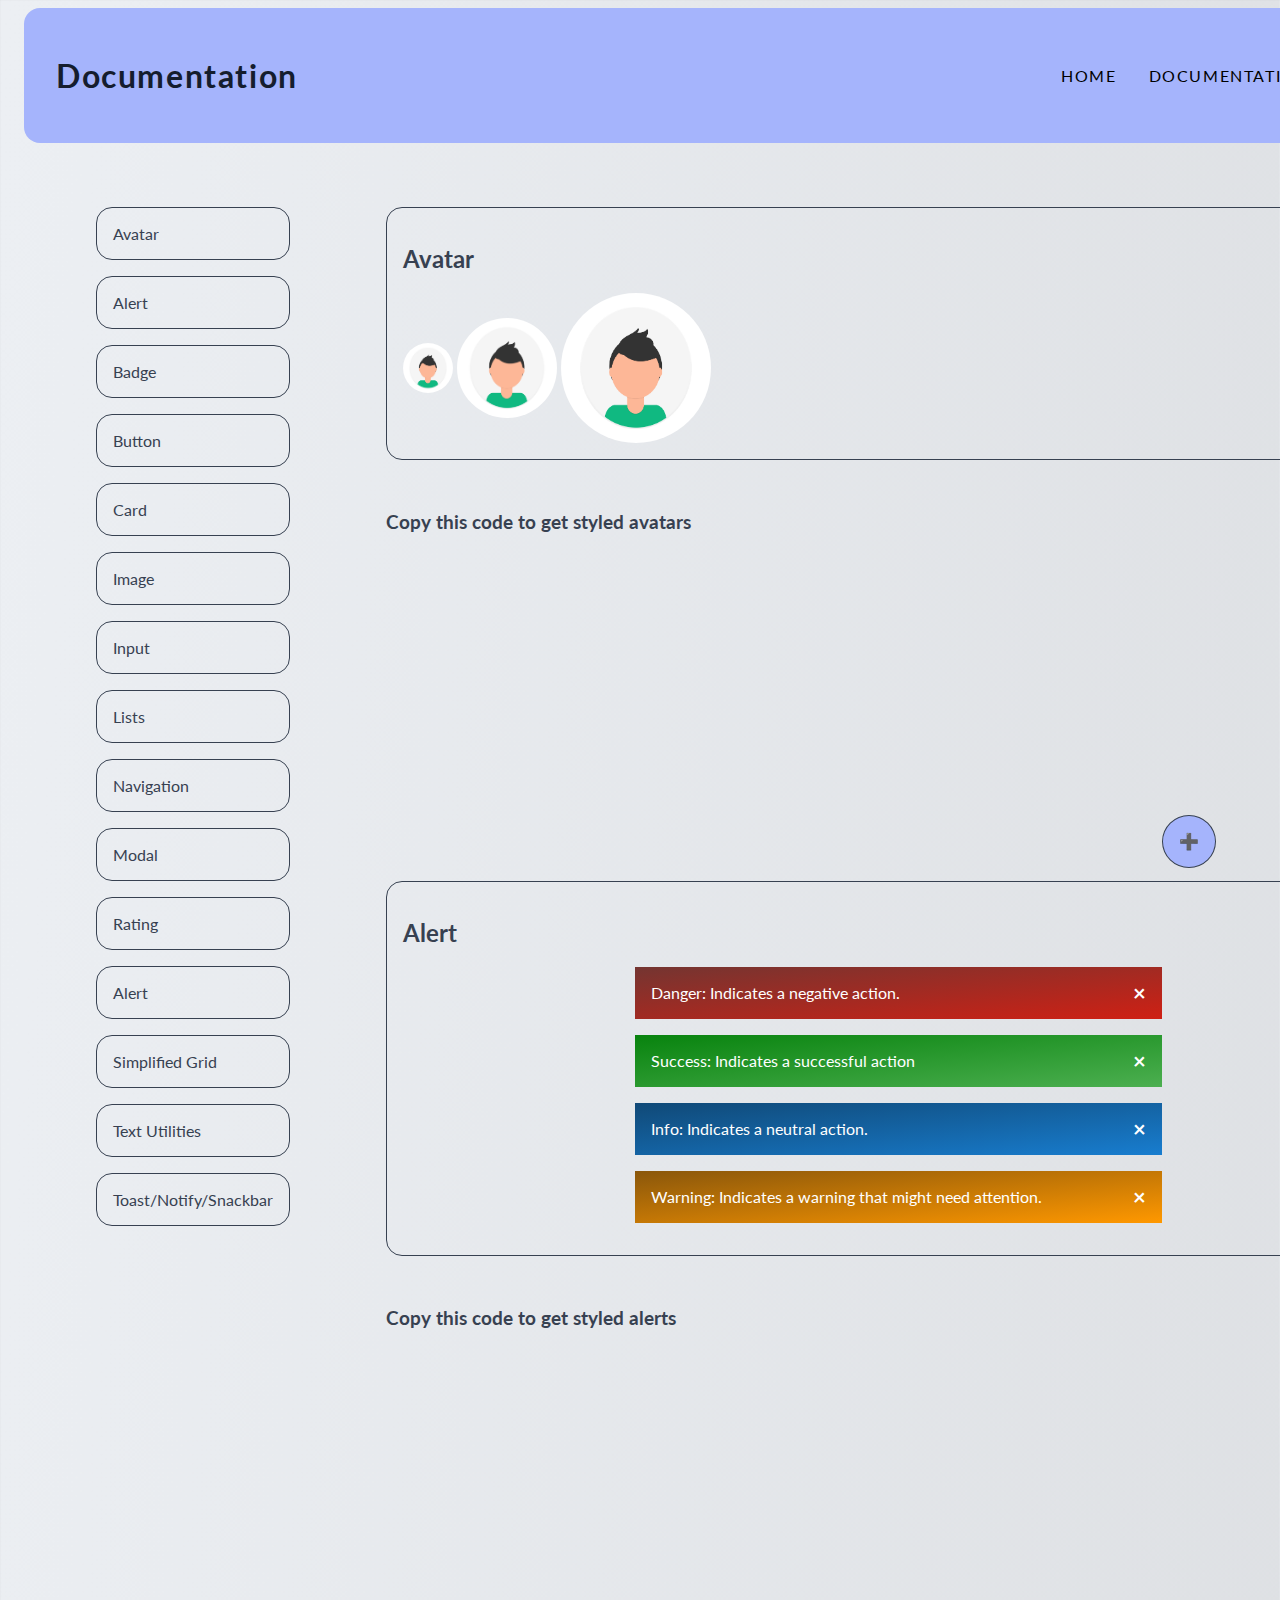
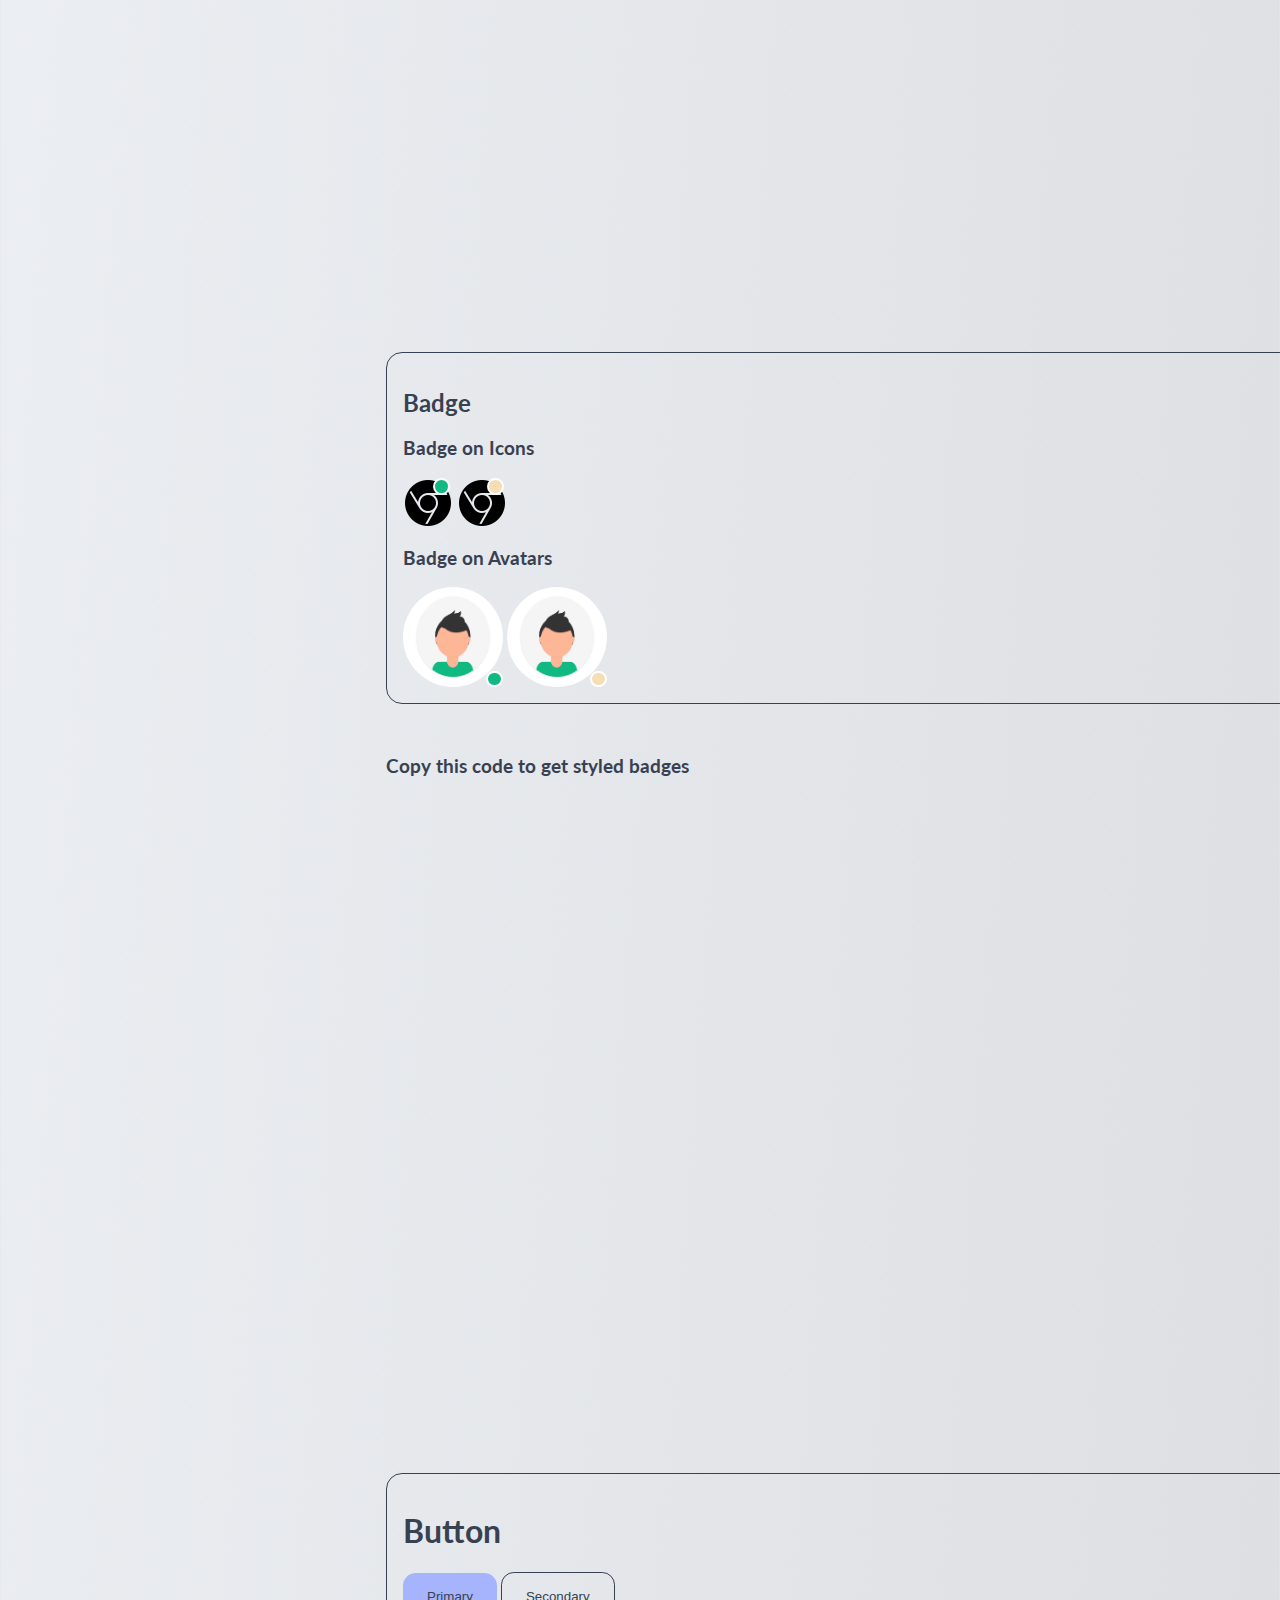
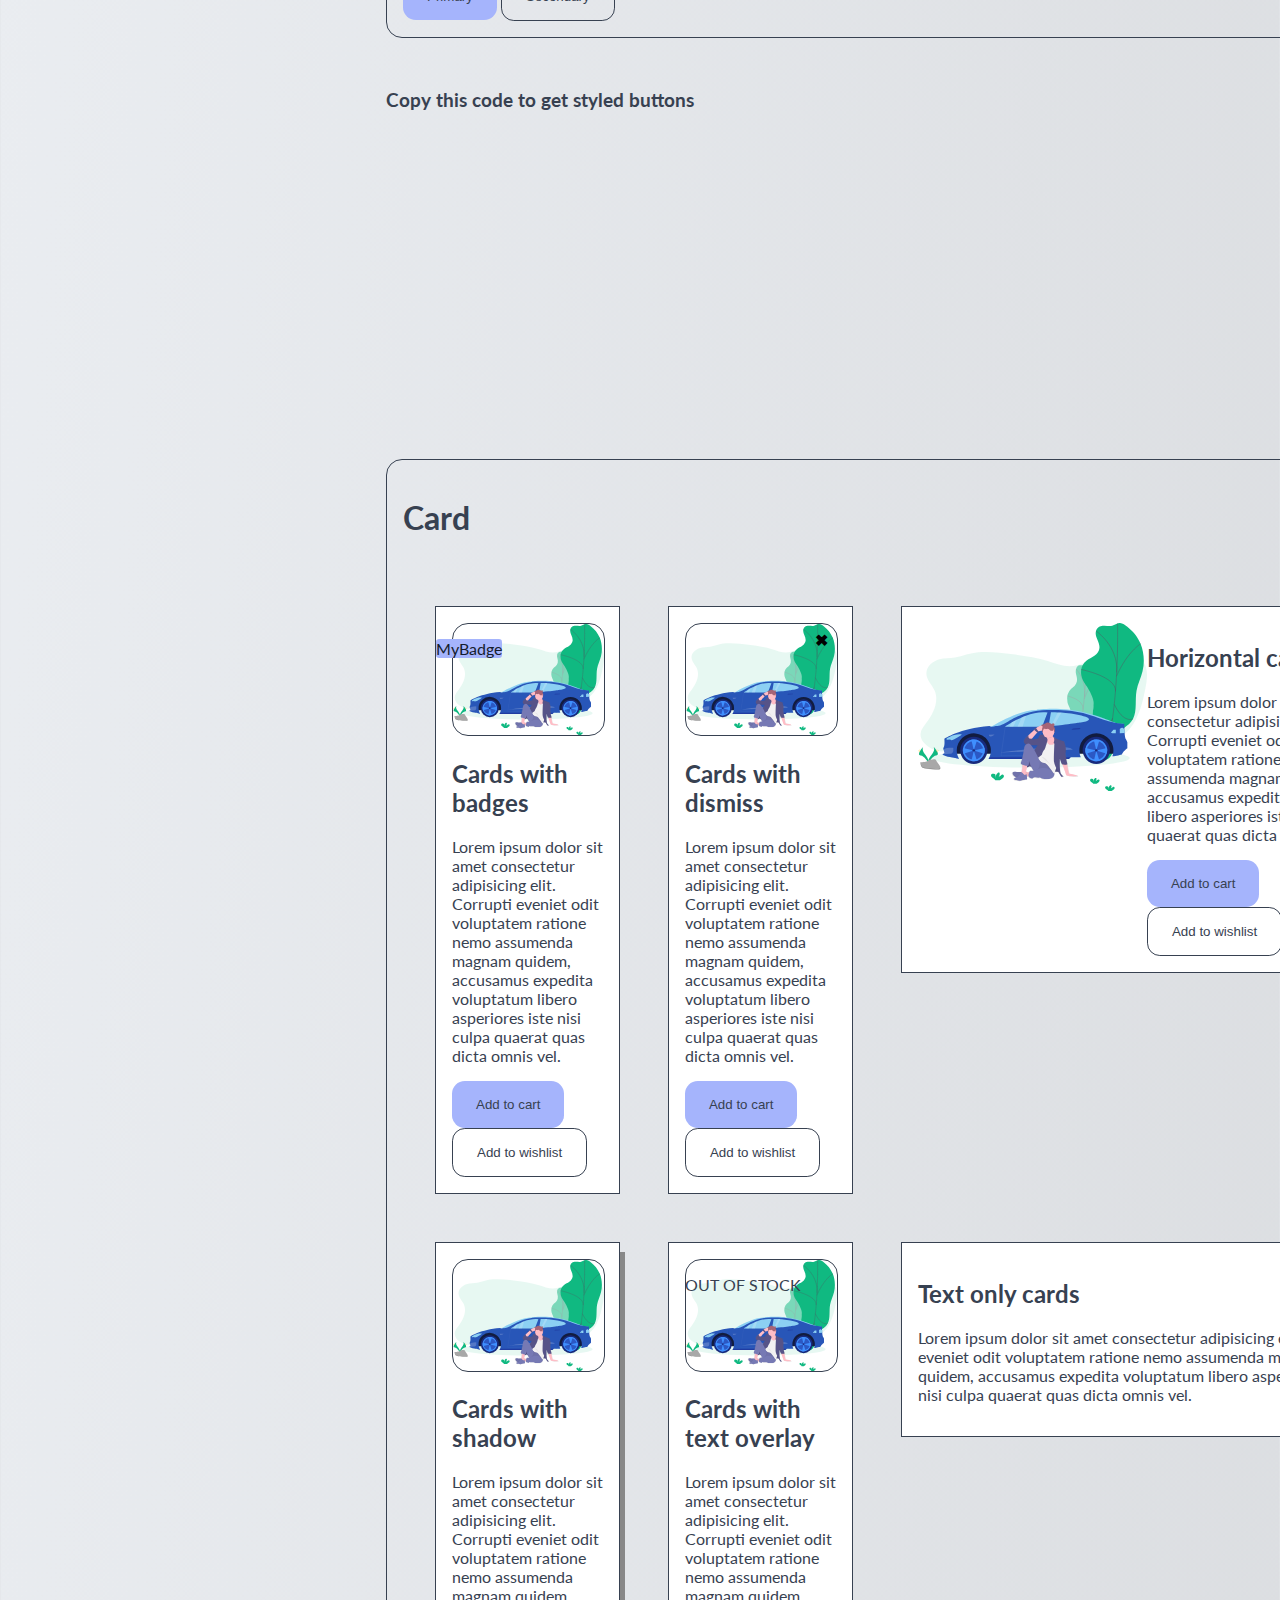
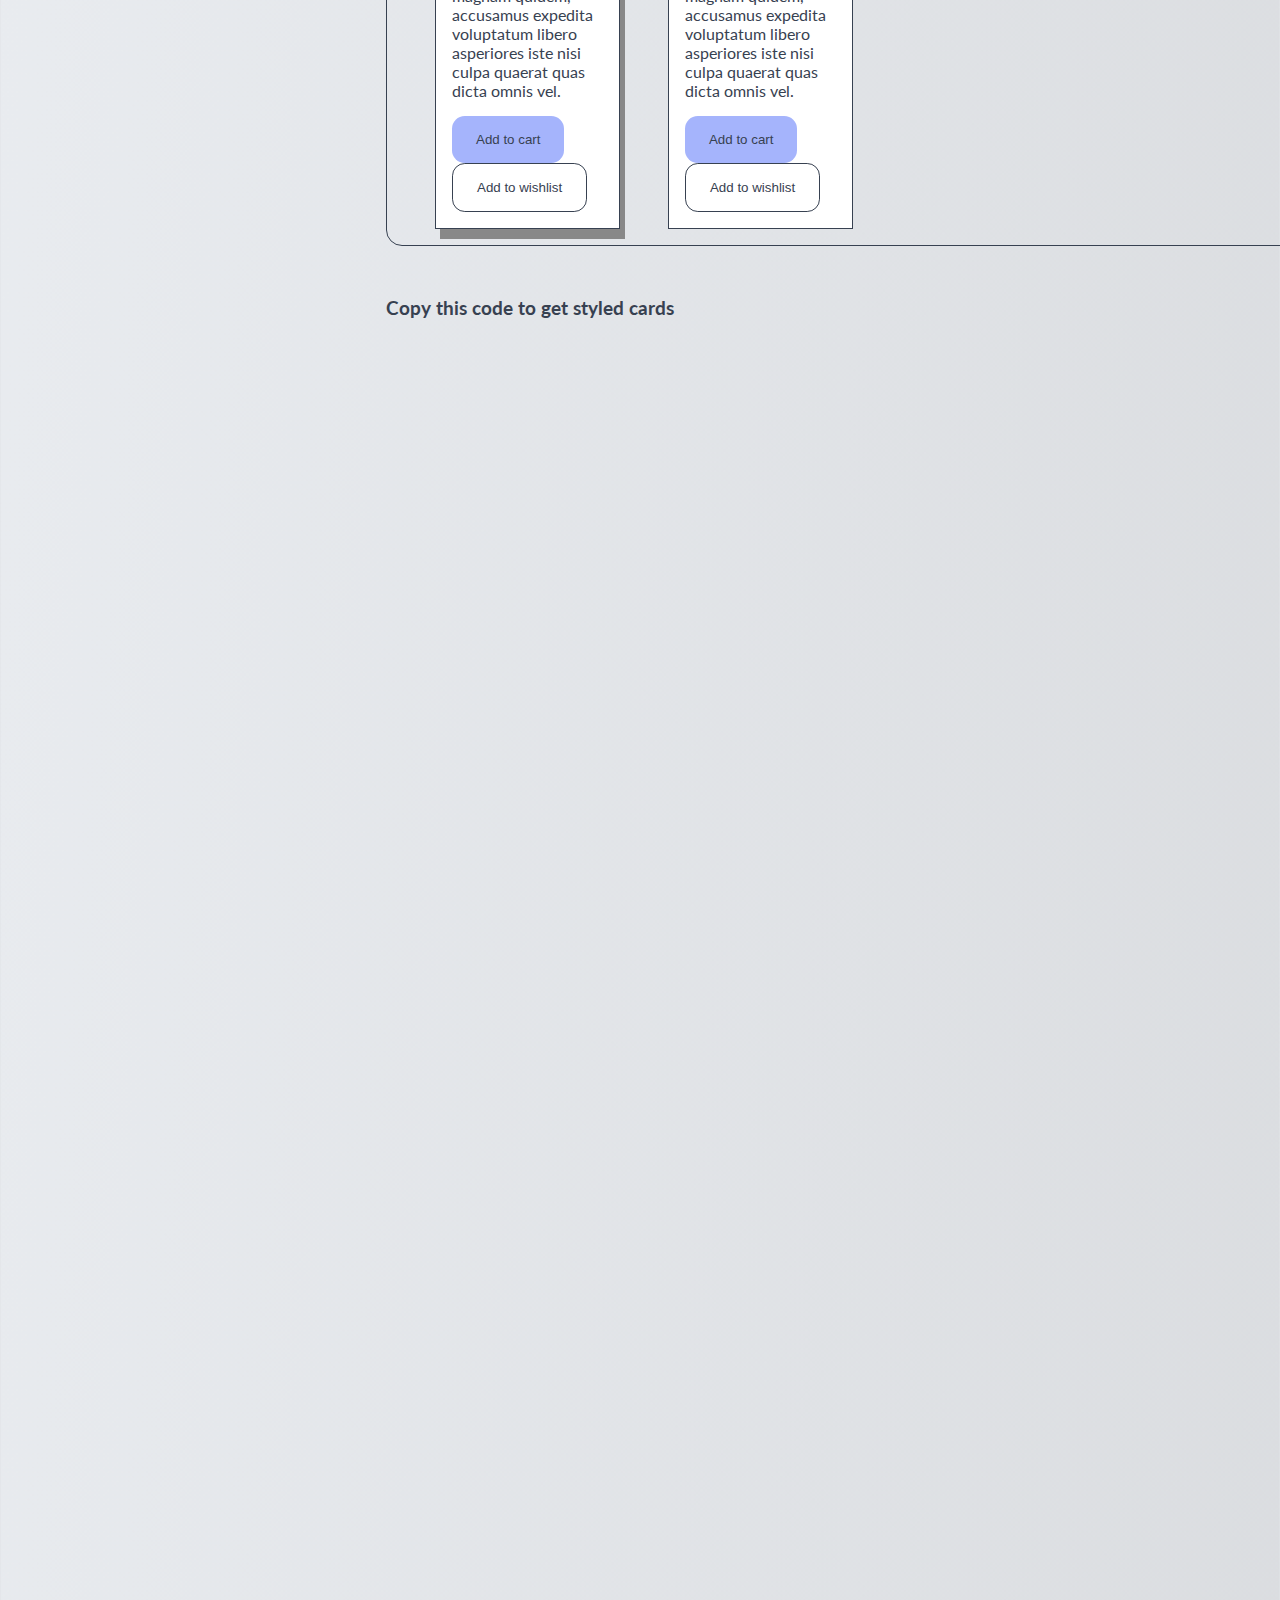
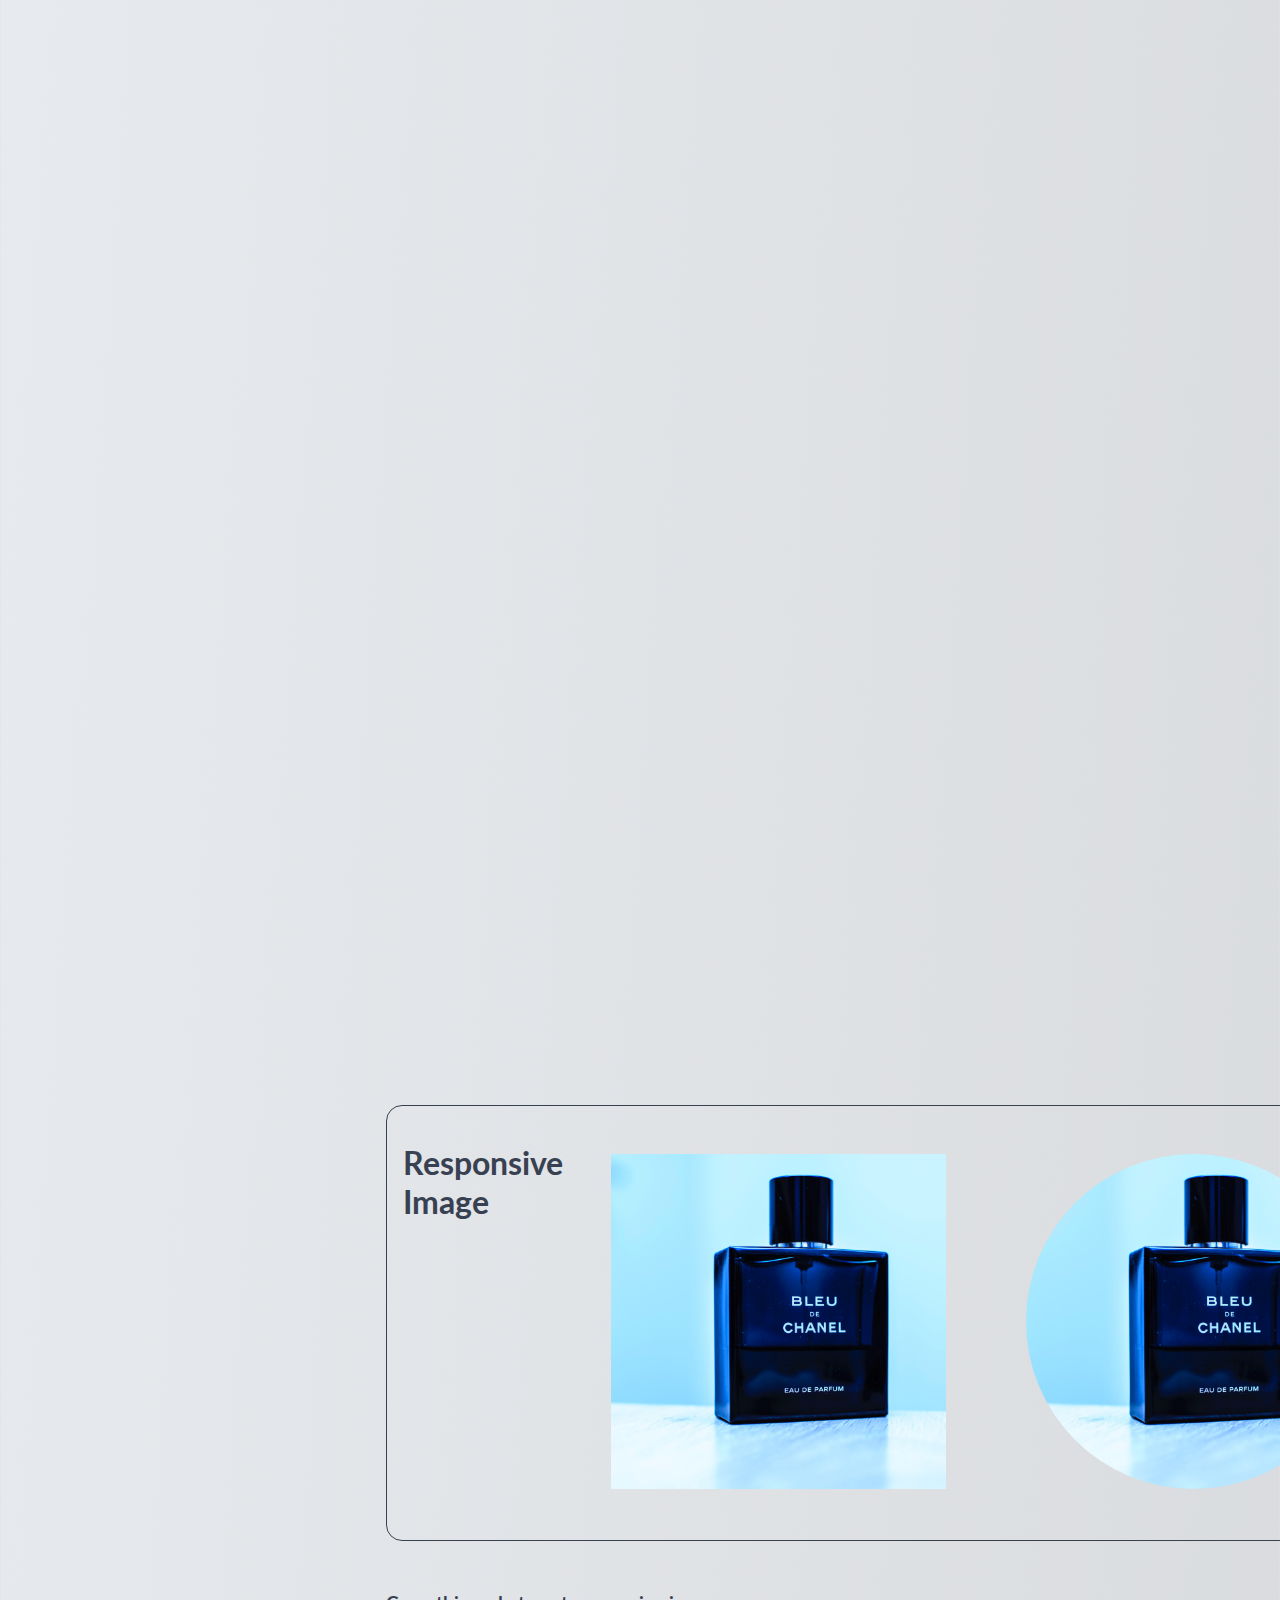
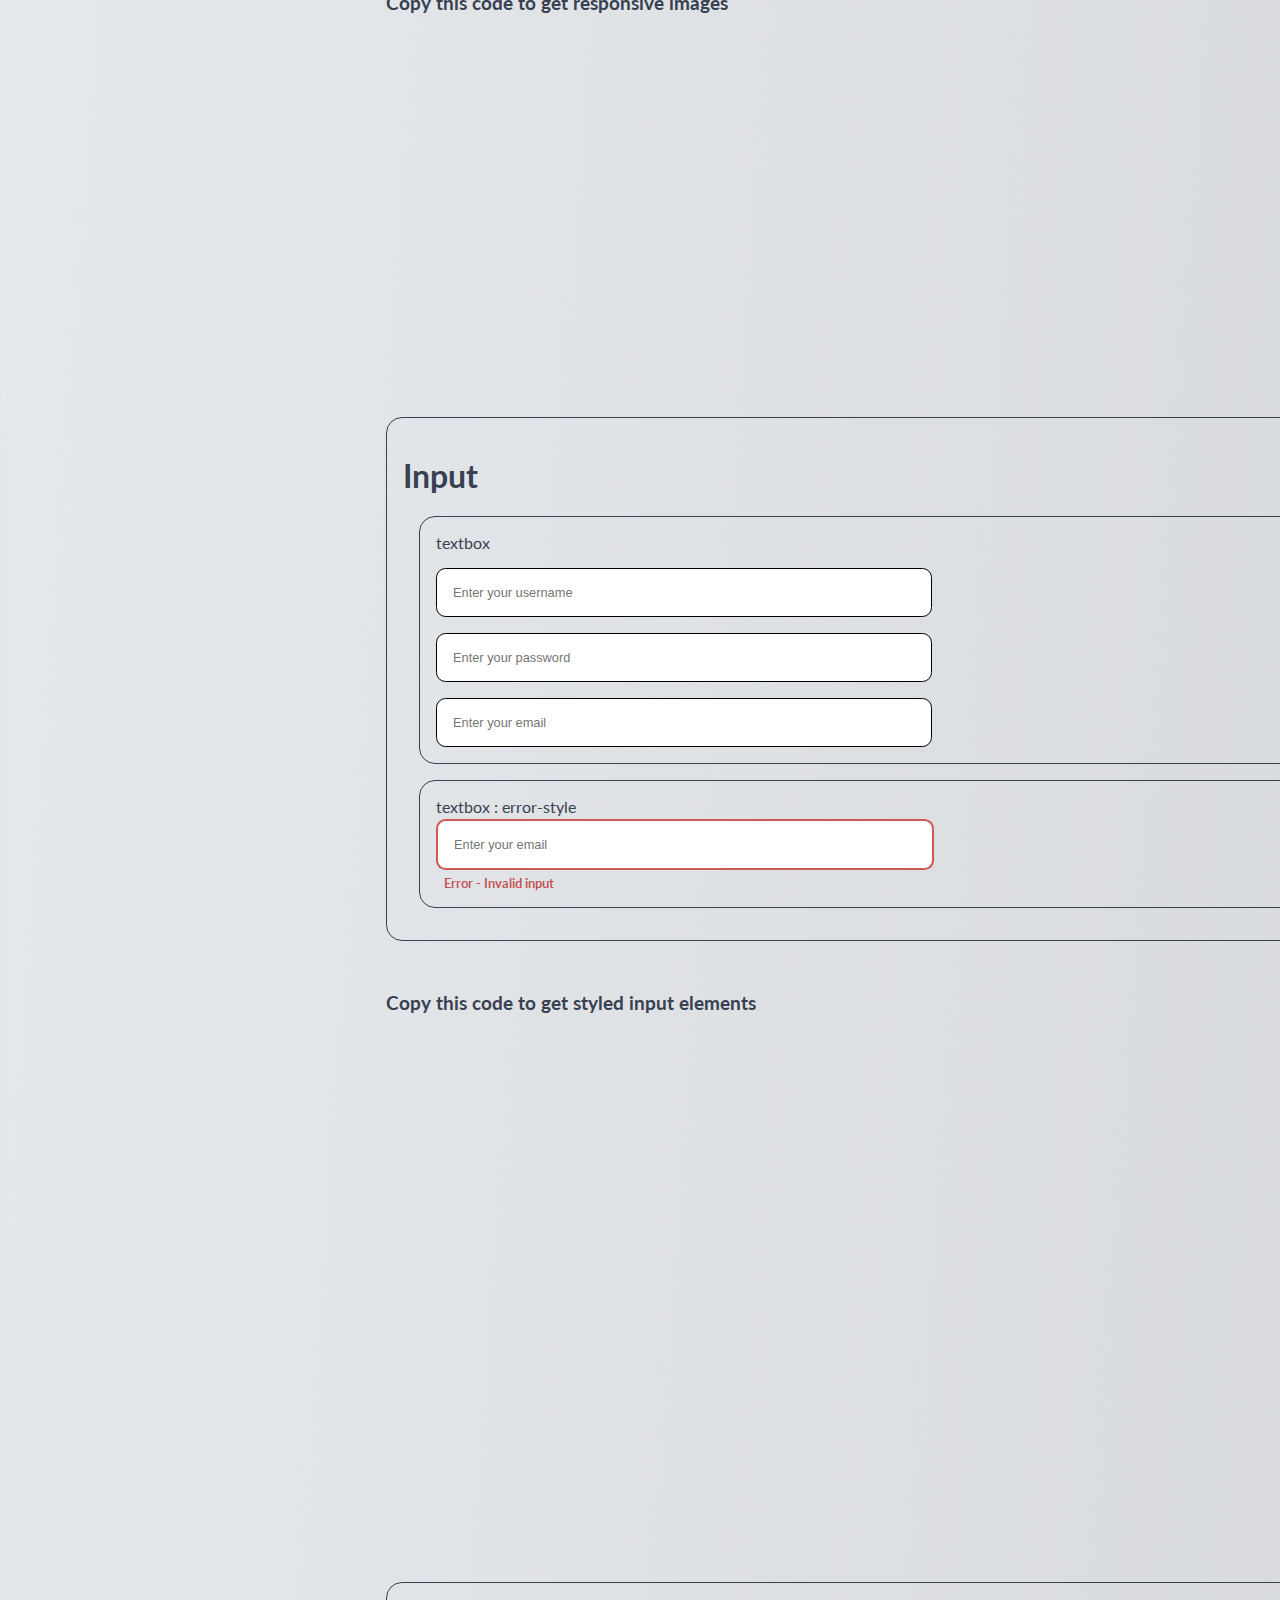
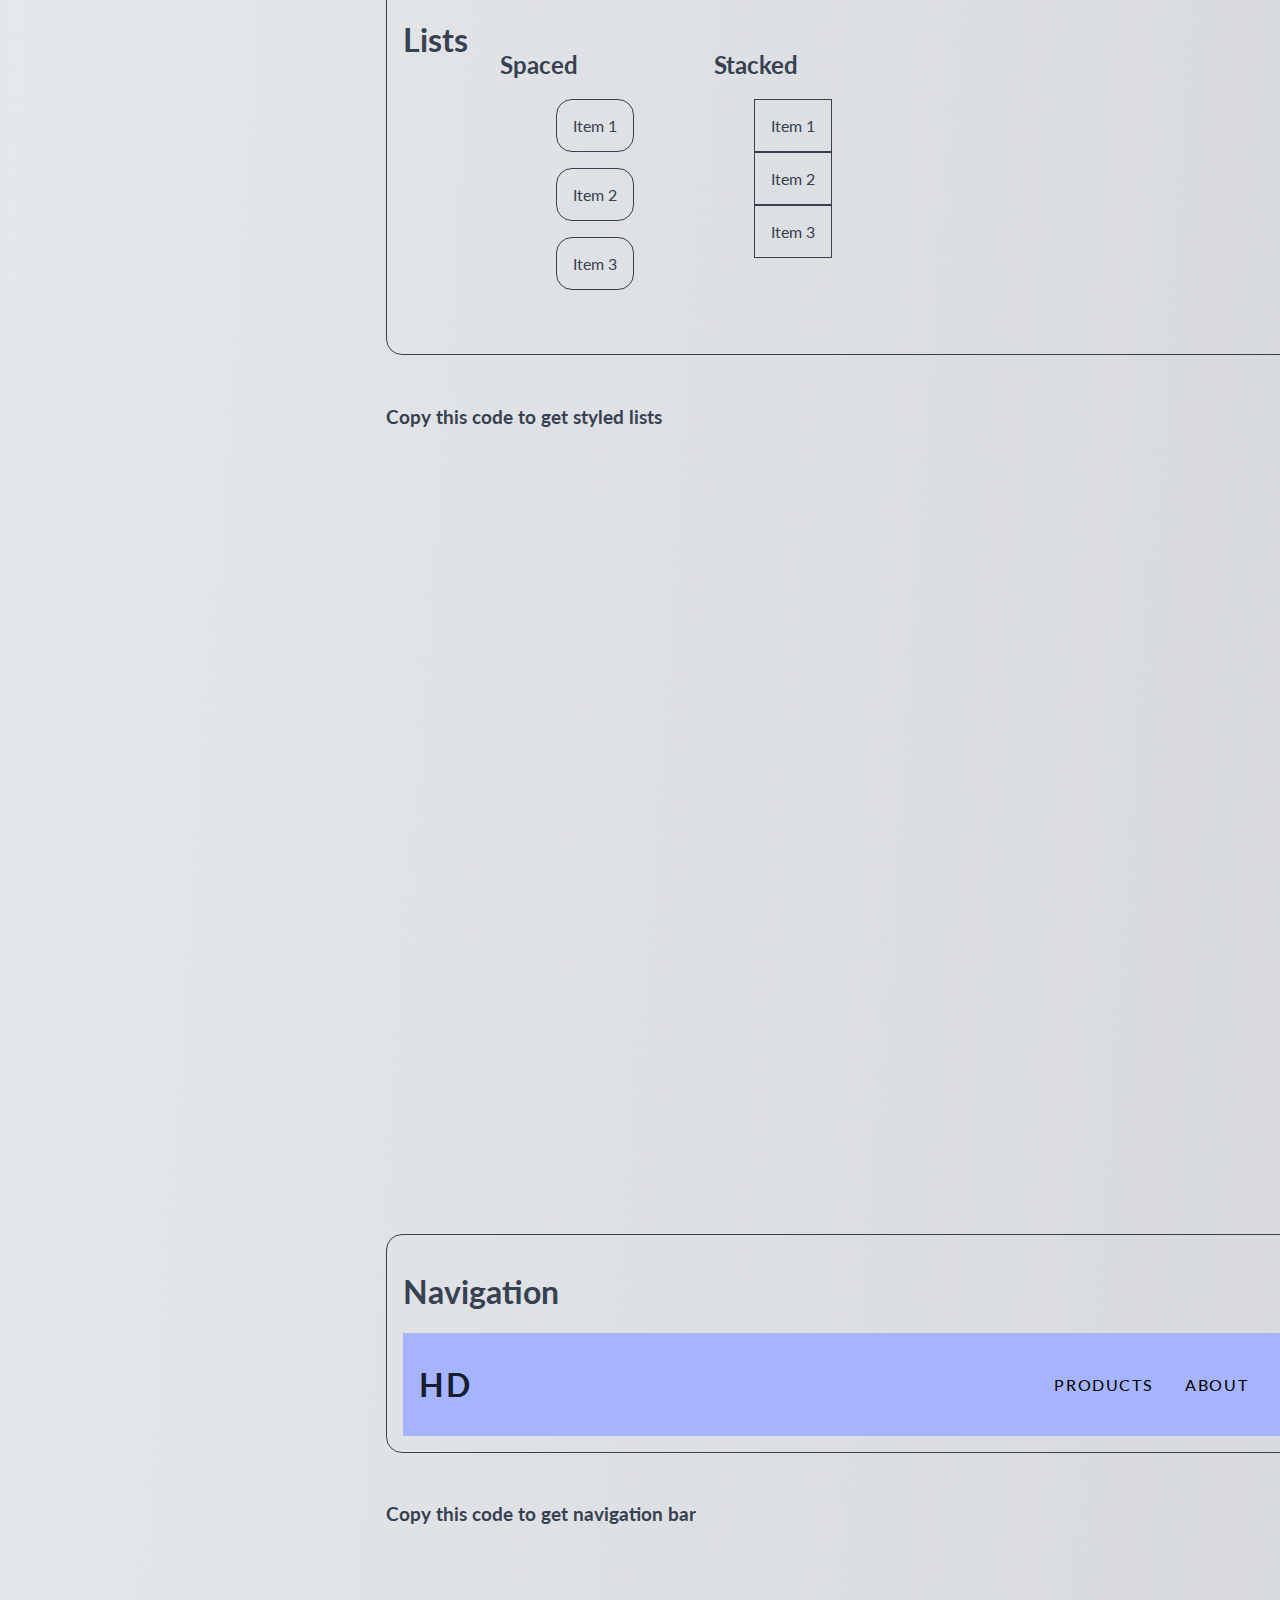
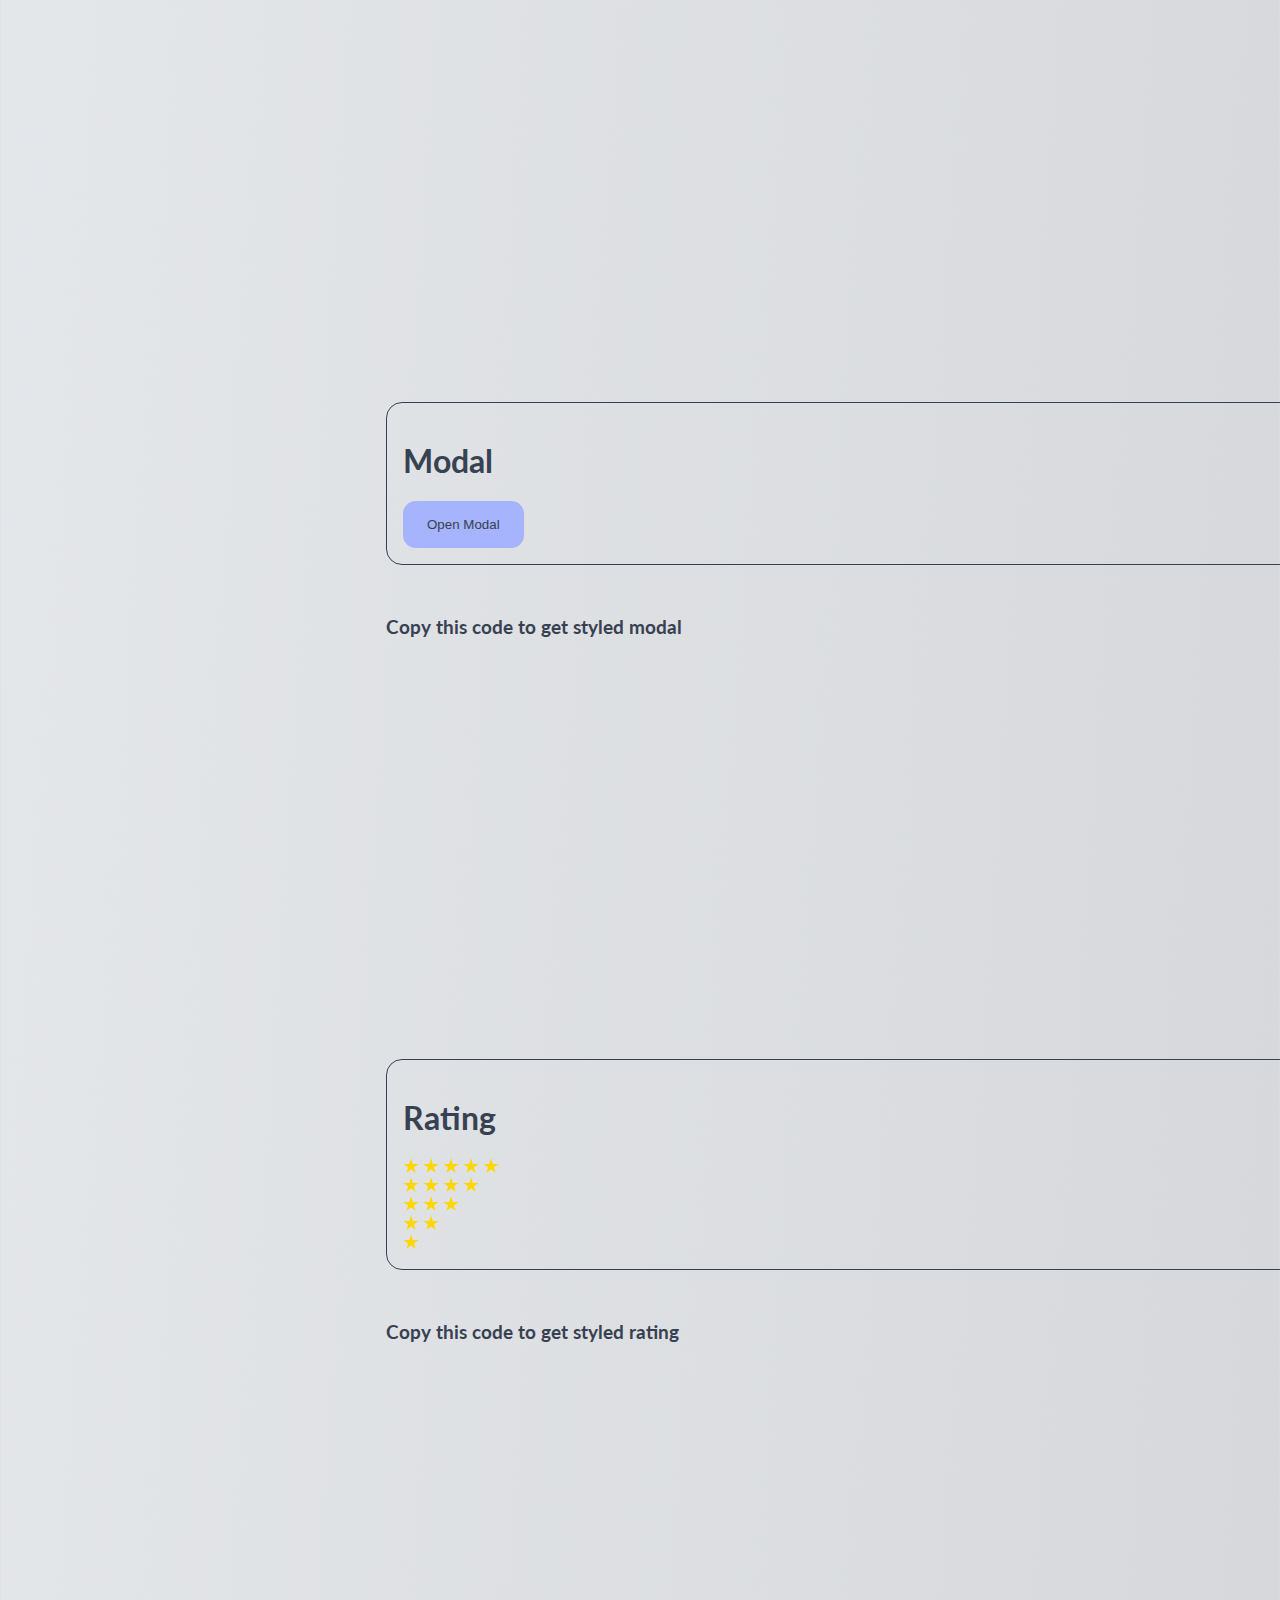
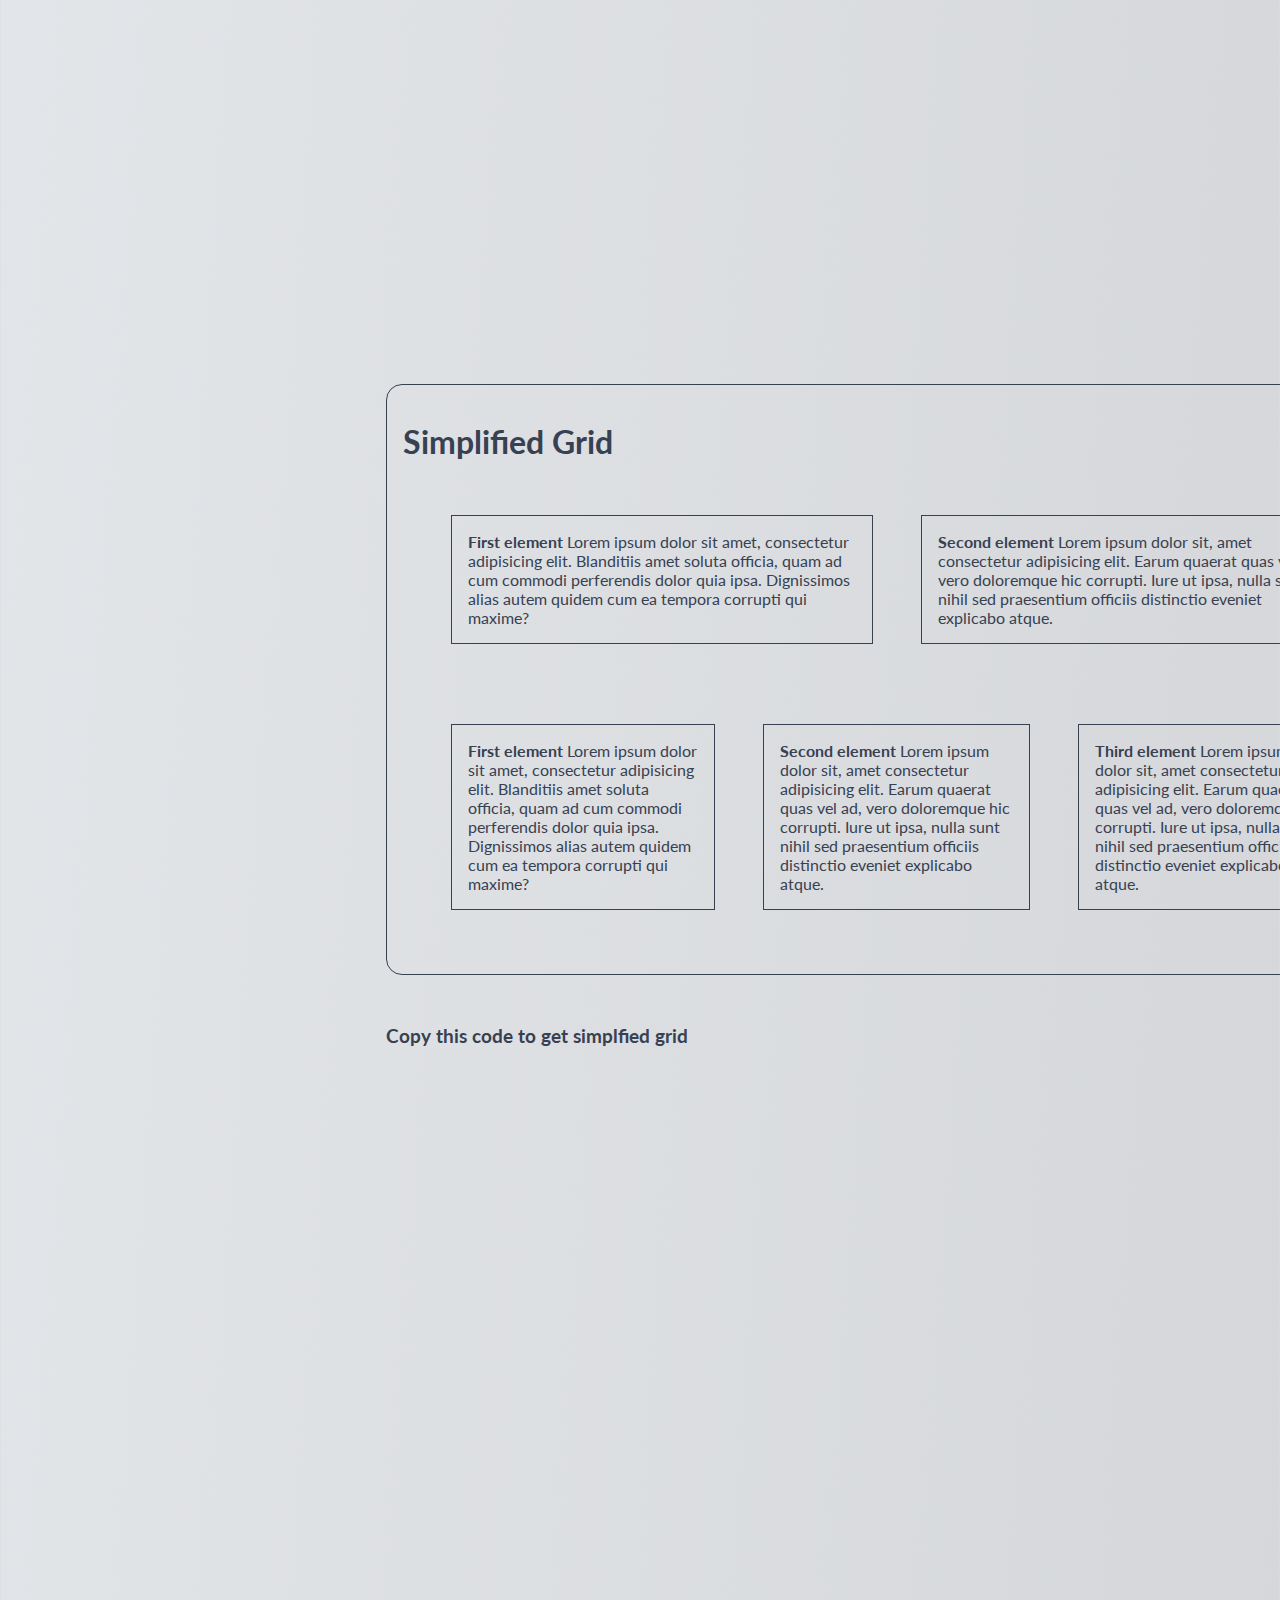
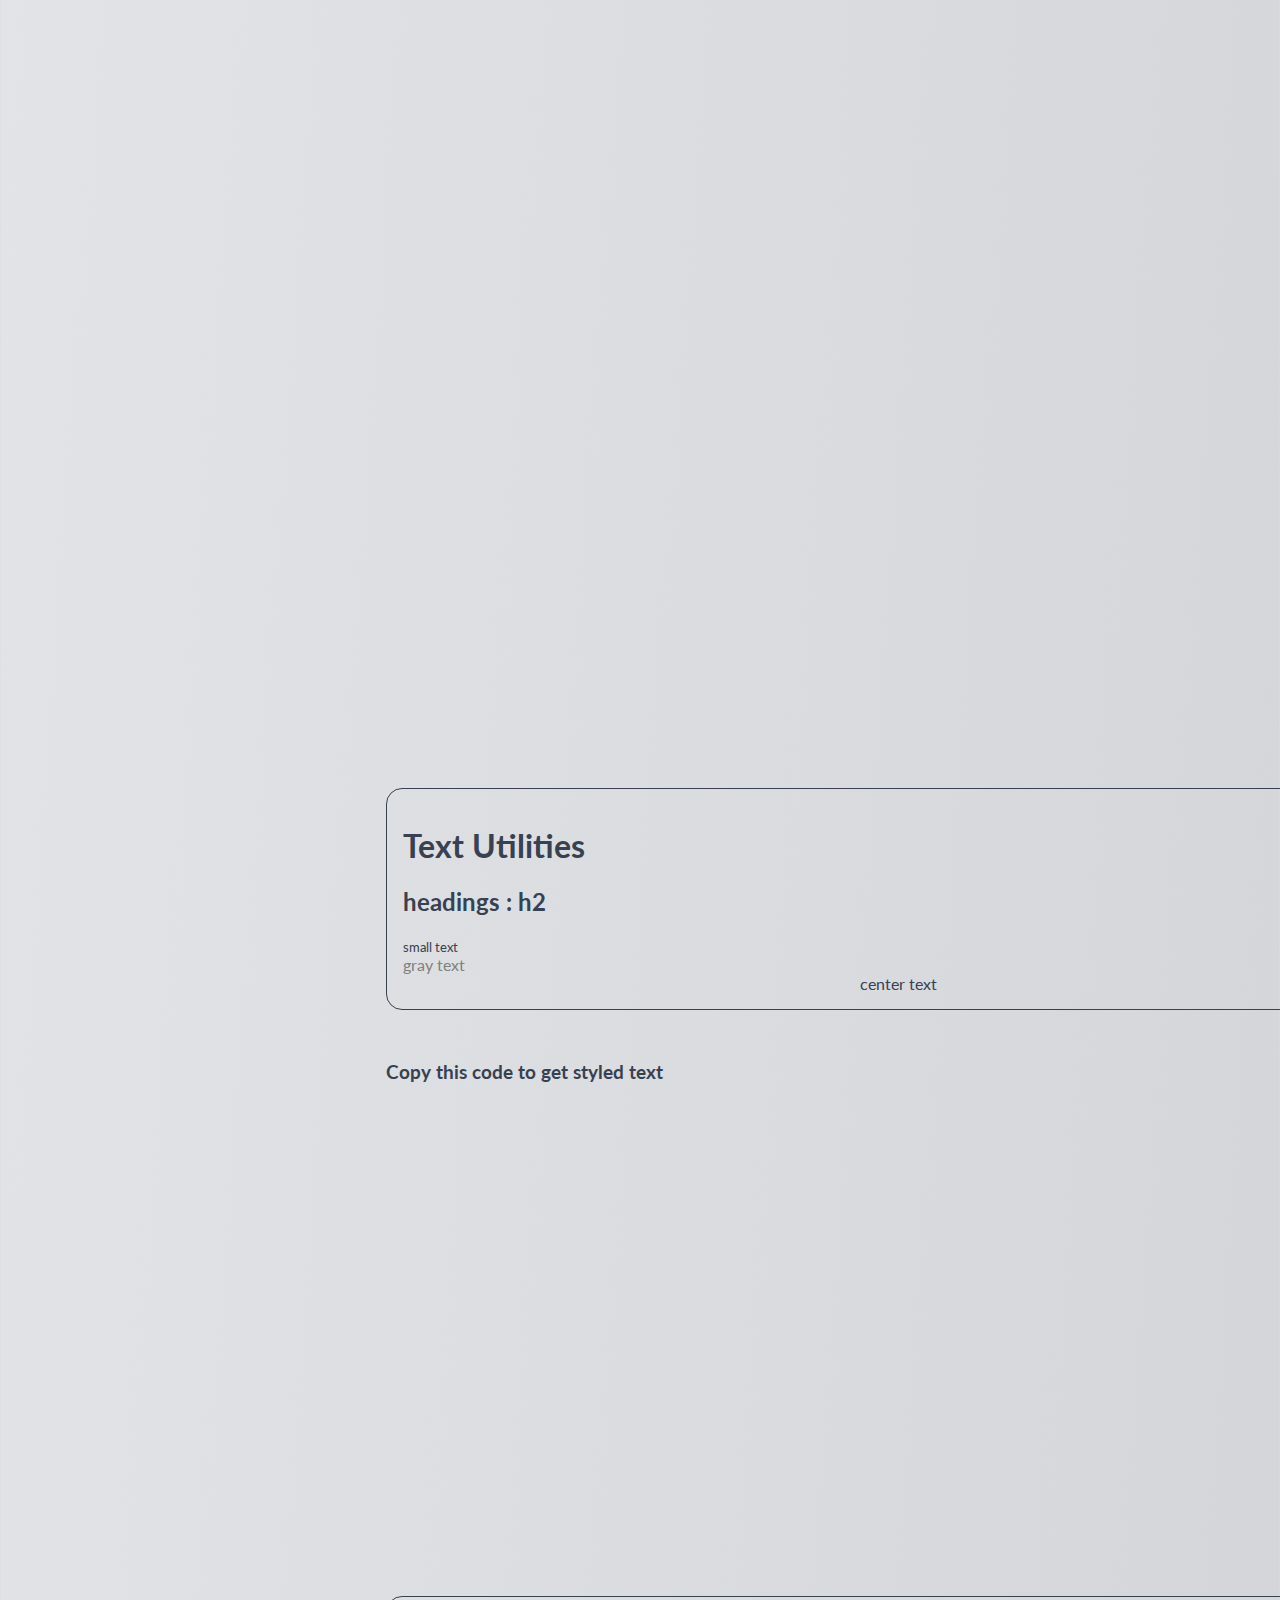
==== commit d7aa8617: "feat: added links to each section" ====
--- a/documentation.html
+++ b/documentation.html
@@ -20,53 +20,32 @@
             <ul class="list nav--list">
                 <li class="nav-item"> <a href="/index.html" class="nav-link">Home</a> </li>
                 <li class="nav-item"><a href="/documentation.html" class="nav-link">Documentation</a></li>
-                <li class="nav-item"> <a href="https://github.com/Harsh-D/component-library"
-                        class="nav-link">Github</a> </li>
+                <li class="nav-item"> <a href="https://github.com/Harsh-D/component-library" class="nav-link">Github</a>
+                </li>
             </ul>
         </div>
         <div class="nav list-spaced-div">
-            <ul >
-                <li>Avatar</li>
-                <li>Alert</li>
-                <li>Badge
-                </li>
-                <li>
-                    Button
-
-                </li>
-                <li>Card
-
-                </li>
-                <li>
-                    Image
-
-                </li>
-                <li>
-                    Input
-
-                </li>
-                <li>Lists
-
-                </li>
-                <li>
-                    Navigation
-
-                </li>
-                <li>Modal</li>
-                <li>Rating</li>
-                <li>Slider</li>
-                <li>Simplified Grid
-
-                </li>
-                <li>Text Utilities
-
-                </li>
-                <li>Toast/Notify/Snackbar</li>
+            <ul>
+                <li><a href="#Avatar" style="text-decoration: none;color: inherit;"> Avatar</a></li>
+                <li><a href="#Alert" style="text-decoration: none;color: inherit;"> Alert</a></li>
+                <li><a href="#Badge" style="text-decoration: none;color: inherit;"> Badge</a></li>
+                <li><a href="#Button" style="text-decoration: none;color: inherit;"> Button</a></li>
+                <li><a href="#Card" style="text-decoration: none;color: inherit;"> Card</a></li>
+                <li><a href="#Image" style="text-decoration: none;color: inherit;"> Image</a></li>
+                <li><a href="#Input" style="text-decoration: none;color: inherit;"> Input</a></li>
+                <li><a href="#Lists" style="text-decoration: none;color: inherit;"> Lists</a></li>
+                <li><a href="#Navigation" style="text-decoration: none;color: inherit;"> Navigation</a></li>
+                <li><a href="#Modal" style="text-decoration: none;color: inherit;"> Modal</a></li>
+                <li><a href="#Rating" style="text-decoration: none;color: inherit;"> Rating</a></li>
+                <li><a href="#Slider" style="text-decoration: none;color: inherit;"> Alert</a></li>
+                <li><a href="#SimplifiedGrid" style="text-decoration: none;color: inherit;"> Simplified Grid</a></li>
+                <li><a href="#TextUtilities" style="text-decoration: none;color: inherit;"> Text Utilities</a></li>
+                <li><a href="#Toast" style="text-decoration: none;color: inherit;"> Toast/Notify/Snackbar</a></li>
             </ul>
         </div>
         <div class="main">
             <!-- Avatar component : START -->
-            <div class="component-container">
+            <div class="component-container" id="Avatar">
                 <h2>Avatar</h2>
                 <img src="./images/avatar.png" alt="avatar-small" class="avatar small">
                 <img src="./images/avatar.png" alt="avatar-medium" class="avatar medium">
@@ -82,7 +61,7 @@
             </div>
             <!-- Avatar component : END -->
             <!-- Alert component : START -->
-            <div class="component-container">
+            <div class="component-container" id="Alert">
                 <h2>Alert</h2>
                 <div class="alert">
                     <!-- Use the following code to enable dismiss button : onclick="this.parentElement.style.display='none';" -->
@@ -112,7 +91,7 @@
             </div>
             <!-- Alert component : END -->
             <!-- Badge component : START -->
-            <div class="component-container">
+            <div class="component-container" id="Badge">
                 <h2>Badge</h2>
                 <h3>Badge on Icons</h3>
                 <div id="avatar-section-badges">
@@ -147,7 +126,7 @@
             </div>
             <!-- Badge component : END -->
             <!-- Button component : START -->
-            <div class="component-container">
+            <div class="component-container" id="Button">
                 <h1>Button</h1>
                 <button class="button primary-button"> Primary </button>
                 <button class="button secondary-button"> Secondary </button>
@@ -163,7 +142,7 @@
             </div>
             <!-- Button component : END -->
             <!-- Card component : START -->
-            <div class="component-container card-div">
+            <div class="component-container card-div" id="Card">
                 <h1>Card</h1>
                 <div class="card-badge-div">
                     <div class="card">
@@ -261,7 +240,7 @@
             </div>
             <!-- Card component : END -->
             <!-- Responsive Image component : START -->
-            <div class="responsive-img-div">
+            <div class="responsive-img-div" id="ResponsiveImage">
                 <h1>Responsive Image</h1>
                 <div class="responsive-img-div1">
                     <img src="/images/perfume.jpg" alt="" class="responsive-img-1">
@@ -280,7 +259,7 @@
             </div>
             <!-- Responsive Image component : END -->
             <!-- Input component : START -->
-            <div class="component-container">
+            <div class="component-container" id="Input">
                 <h1>Input</h1>
                 <div class="input-div component-container">
                     textbox
@@ -308,7 +287,7 @@
             </div>
             <!-- Input component : END -->
             <!-- List component : START -->
-            <div class="list-div component-container">
+            <div class="list-div component-container" id="Lists">
                 <h1>Lists</h1>
                 <div class="list-spaced-div">
                     <h2>Spaced</h2>
@@ -347,8 +326,8 @@
                     sandbox="allow-scripts allow-same-origin">
                 </iframe>
             </div>
-            <!-- List component : START -->
-            <div class="nav-div component-container">
+            <!-- Navigation component : START -->
+            <div class="nav-div component-container" id="Navigation">
                 <h1>Navigation</h1>
                 <nav class="nav-main nav-primary">
                     <div class="nav--logo">
@@ -369,9 +348,9 @@
                     sandbox="allow-scripts allow-same-origin">
                 </iframe>
             </div>
-            <!-- List component : END -->
+            <!-- Navigation component : END -->
             <!-- Modal component : START -->
-            <div class="component-container">
+            <div class="component-container" id="Modal">
                 <h1>Modal</h1>
                 <button id="myModalBtn" class="button primary-button">Open Modal</button>
                 <div id="myModal" class="modal">
@@ -391,7 +370,7 @@
             </div>
             <!-- Modal component : END -->
             <!-- Rating component : START -->
-            <div class="component-container">
+            <div class="component-container" id="Rating">
                 <h1>Rating</h1>
                 <div class="clip-star"></div>
                 <div class="clip-star"></div>
@@ -423,7 +402,7 @@
             </div>
             <!-- Rating component : END -->
             <!-- Grid component : START -->
-            <div class="component-container">
+            <div class="component-container" id="SimplifiedGrid">
                 <h1>Simplified Grid</h1>
                 <div class="two-grid-div">
                     <div class="card1-two-grid">
@@ -476,7 +455,7 @@
             </div>
             <!-- Grid component : END -->
             <!-- Text Utilities component : START -->
-            <div class="component-container">
+            <div class="component-container" id="TextUtilities">
                 <h1>Text Utilities</h1>
                 <div>
                     <h2>headings : h2</h2>
@@ -501,11 +480,11 @@
             </div>
             <!-- Text Utilities component : END -->
             <!-- Toast component : START -->
-            <div class="component-container">
+            <div class="component-container" id="Toast">
                 <h1>Toast/Notify/Snackbar</h1>
                 <button id="myToastButton" class="button primary-button">Show toast</button>
                 <div class="toast">
-                    Hi, I am a toast 
+                    Hi, I am a toast
                     <button id="myHideToastButton" class="button toast-close-button">✖</button>
                 </div>
             </div>
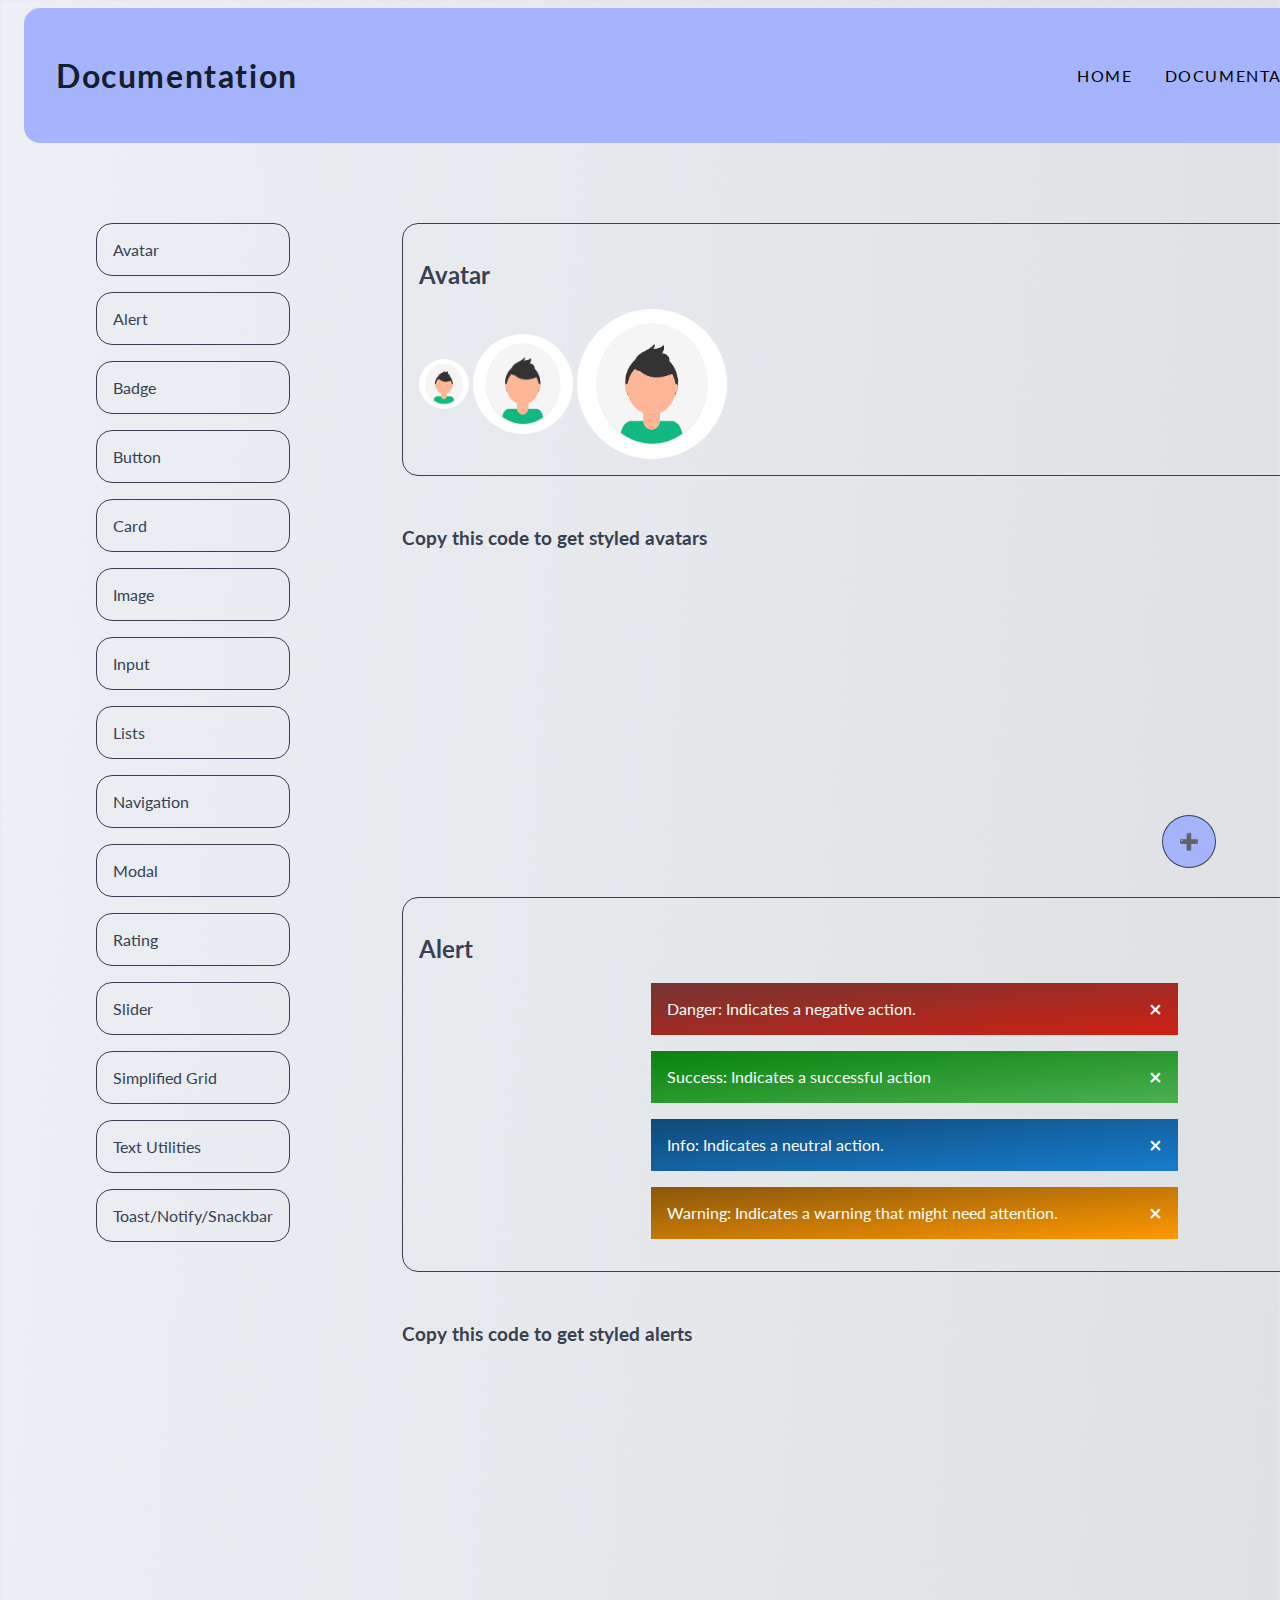
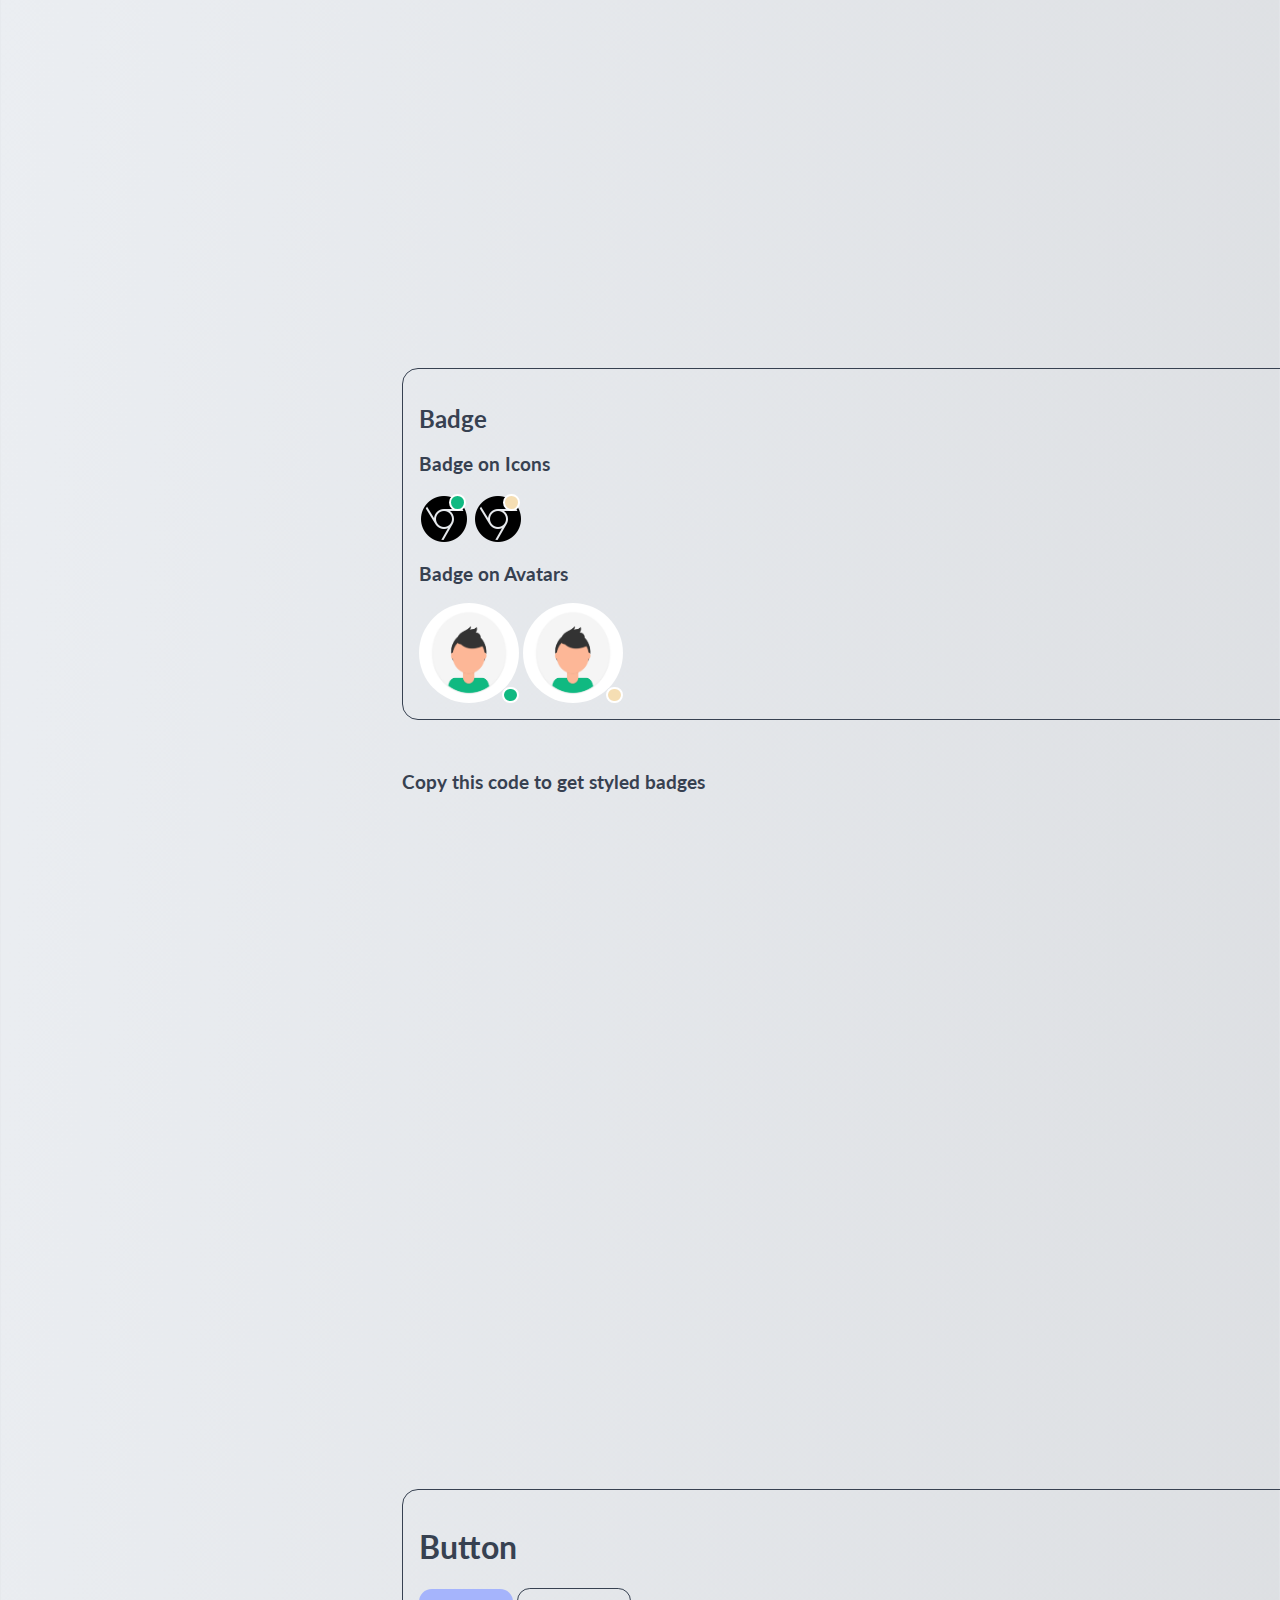
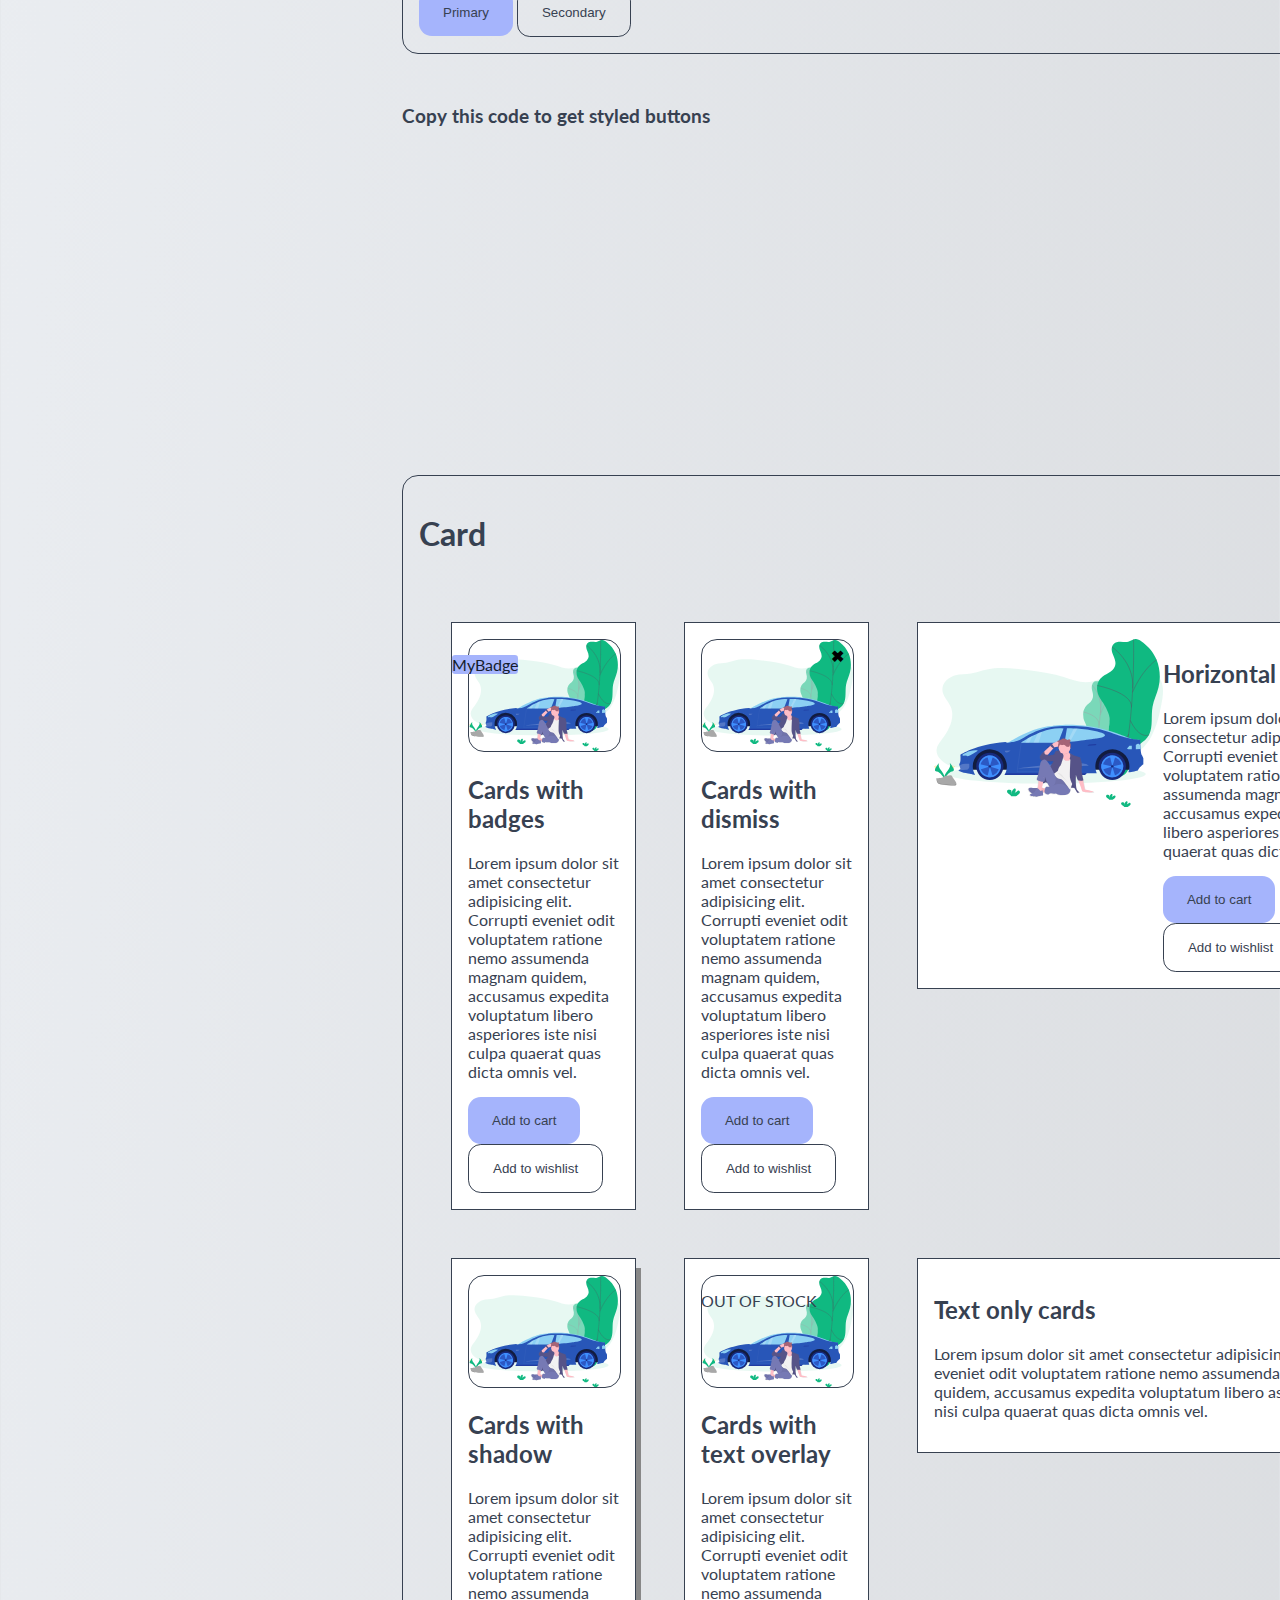
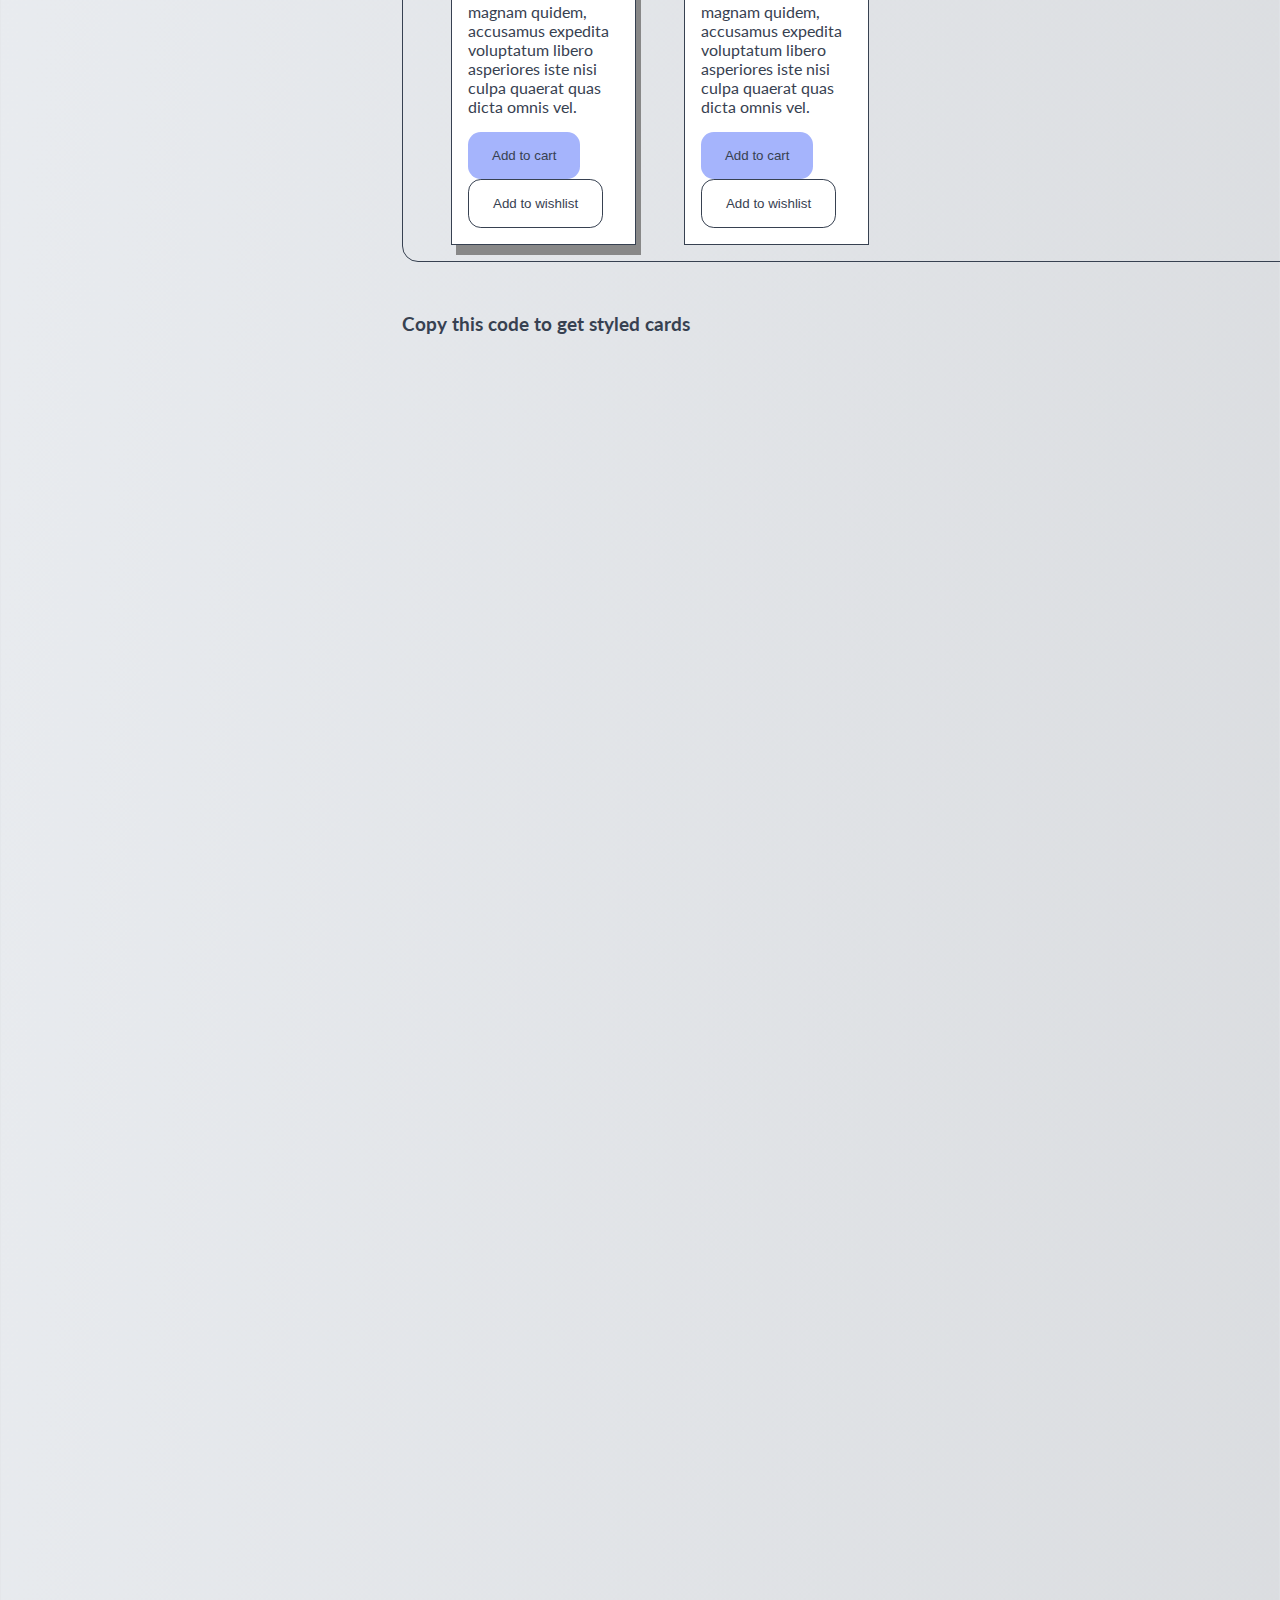
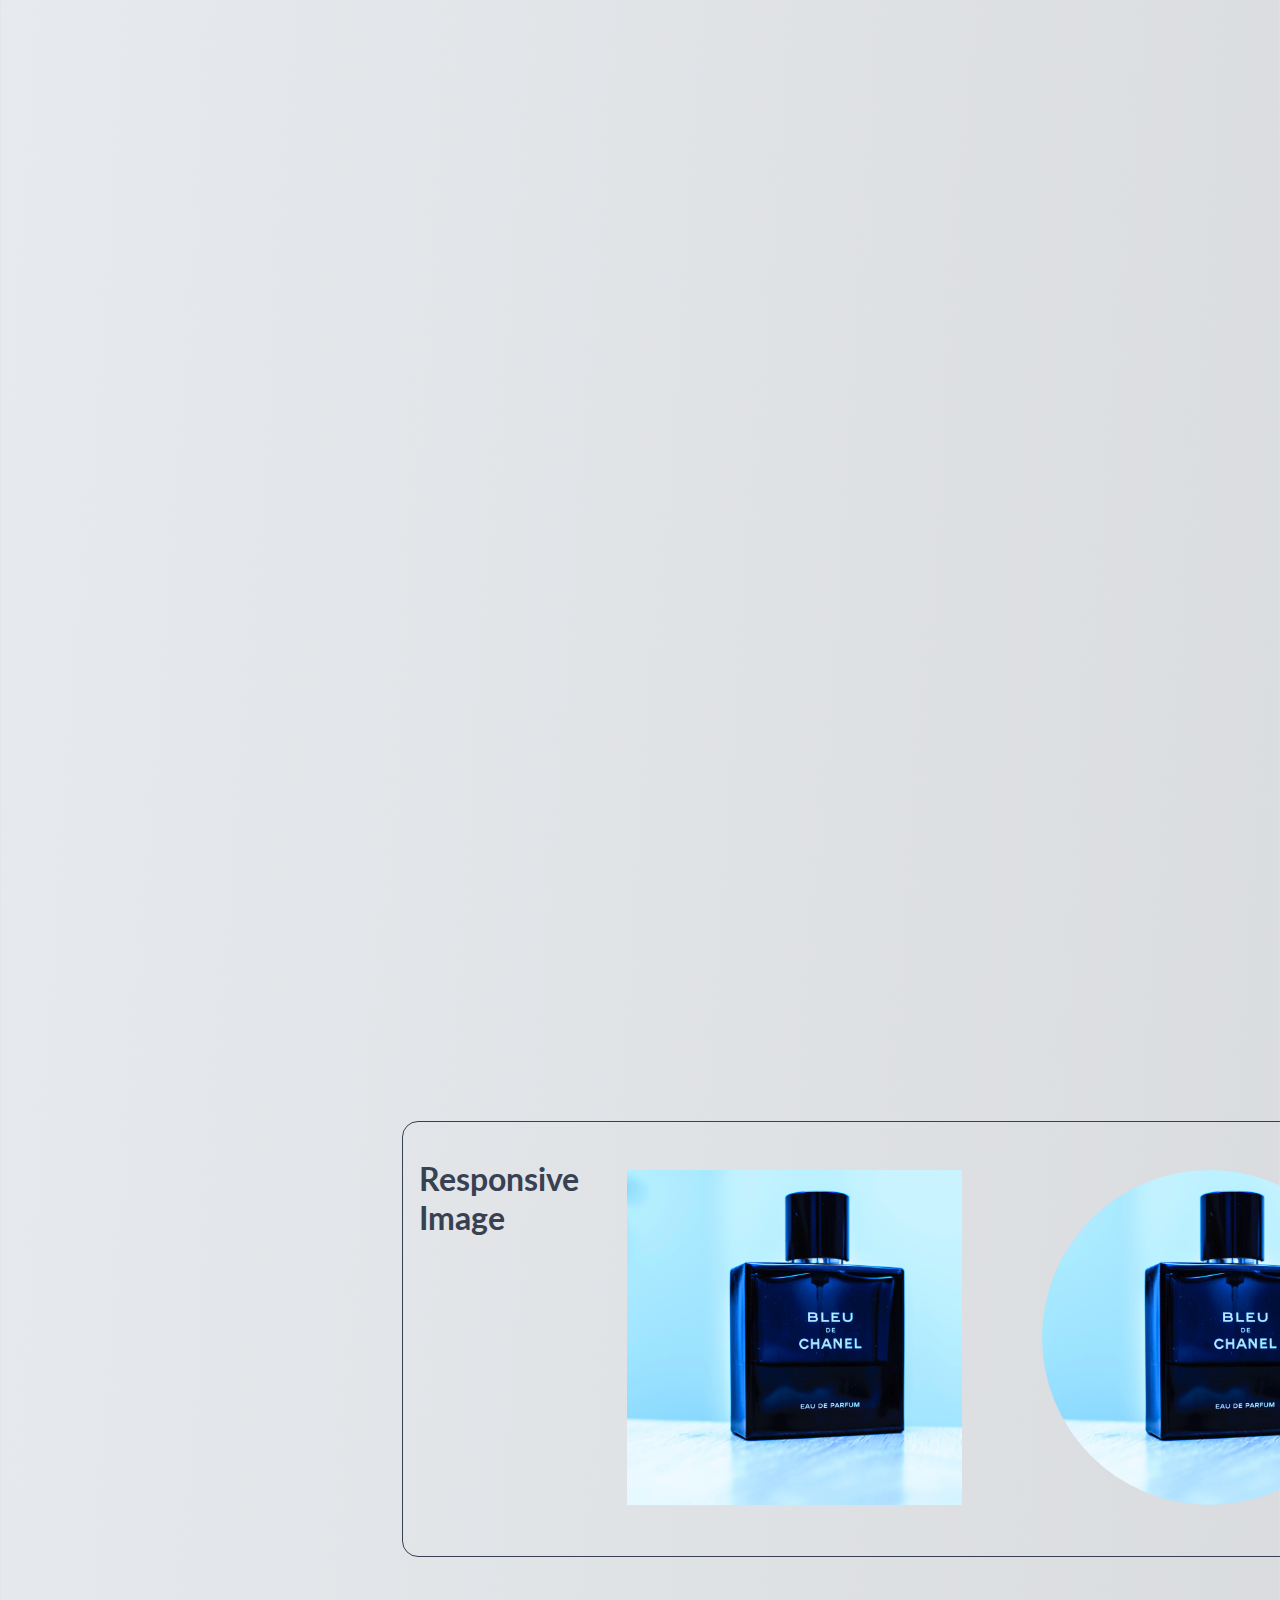
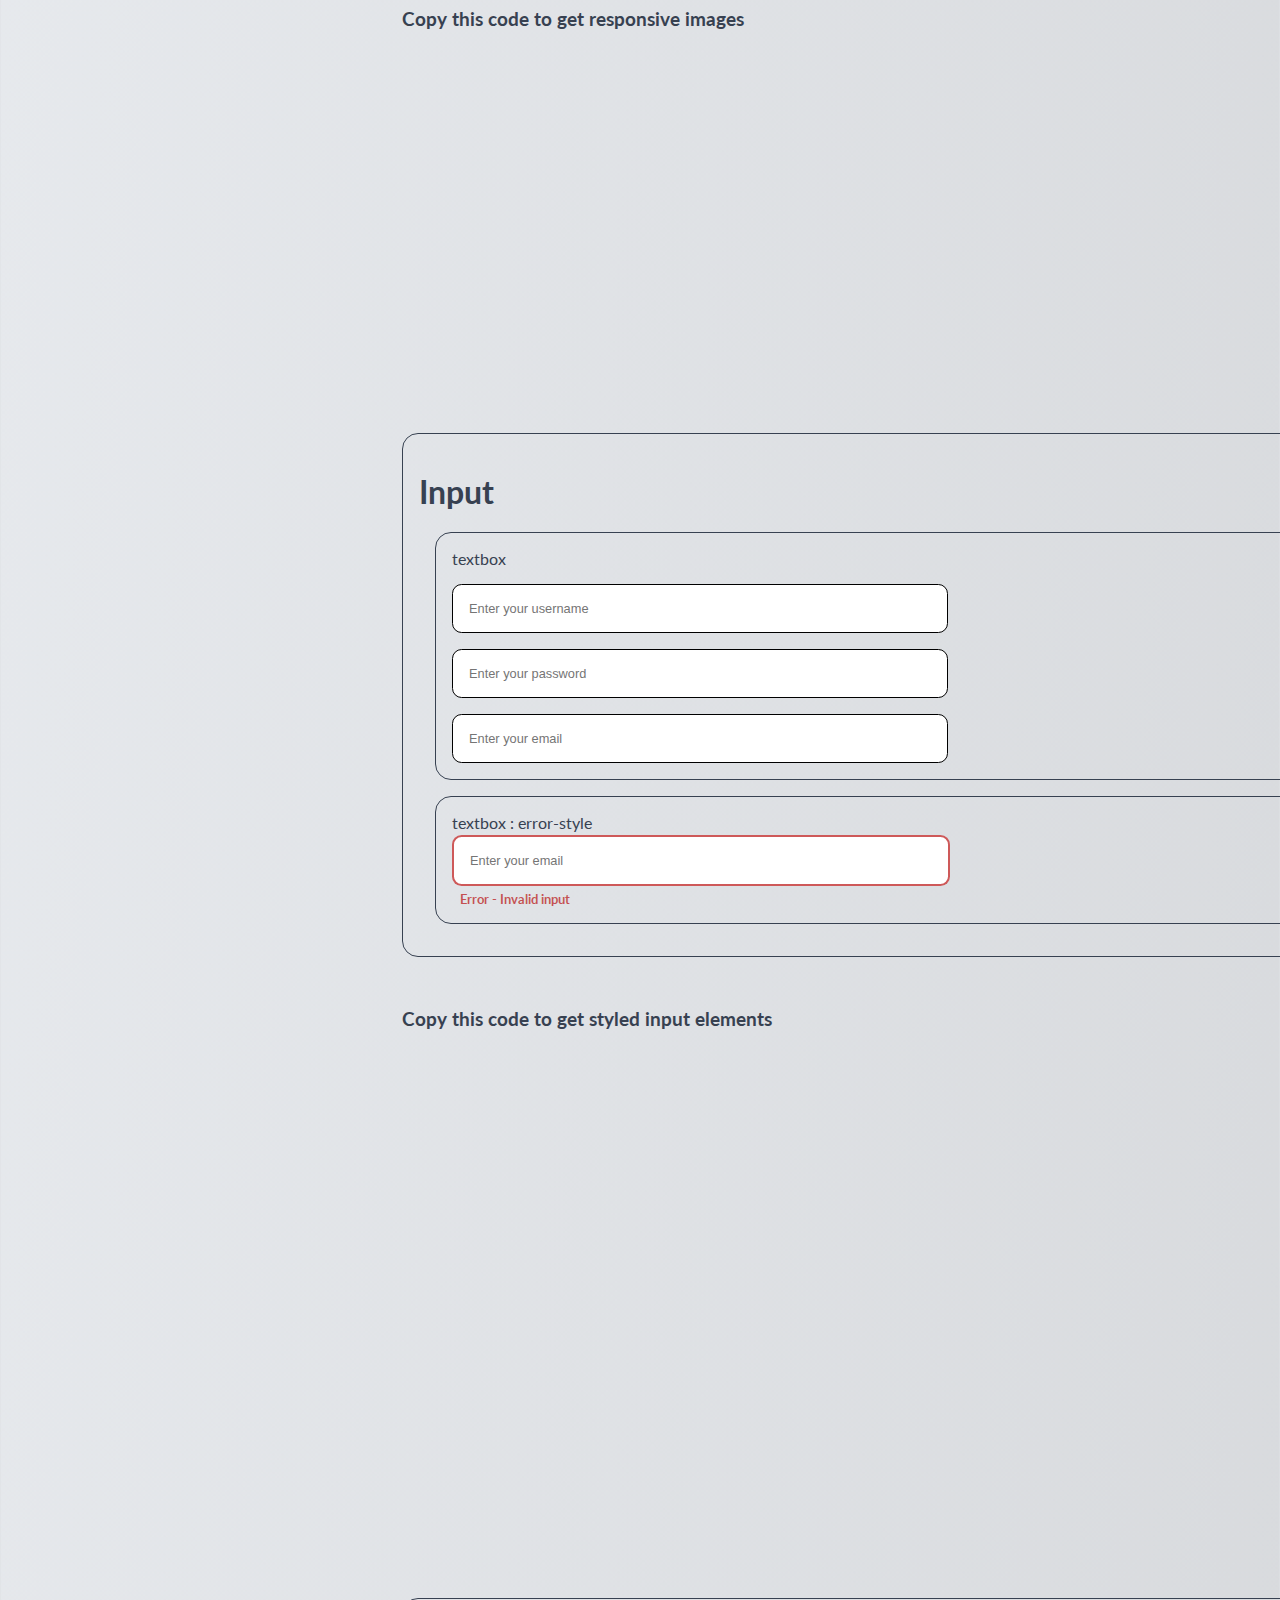
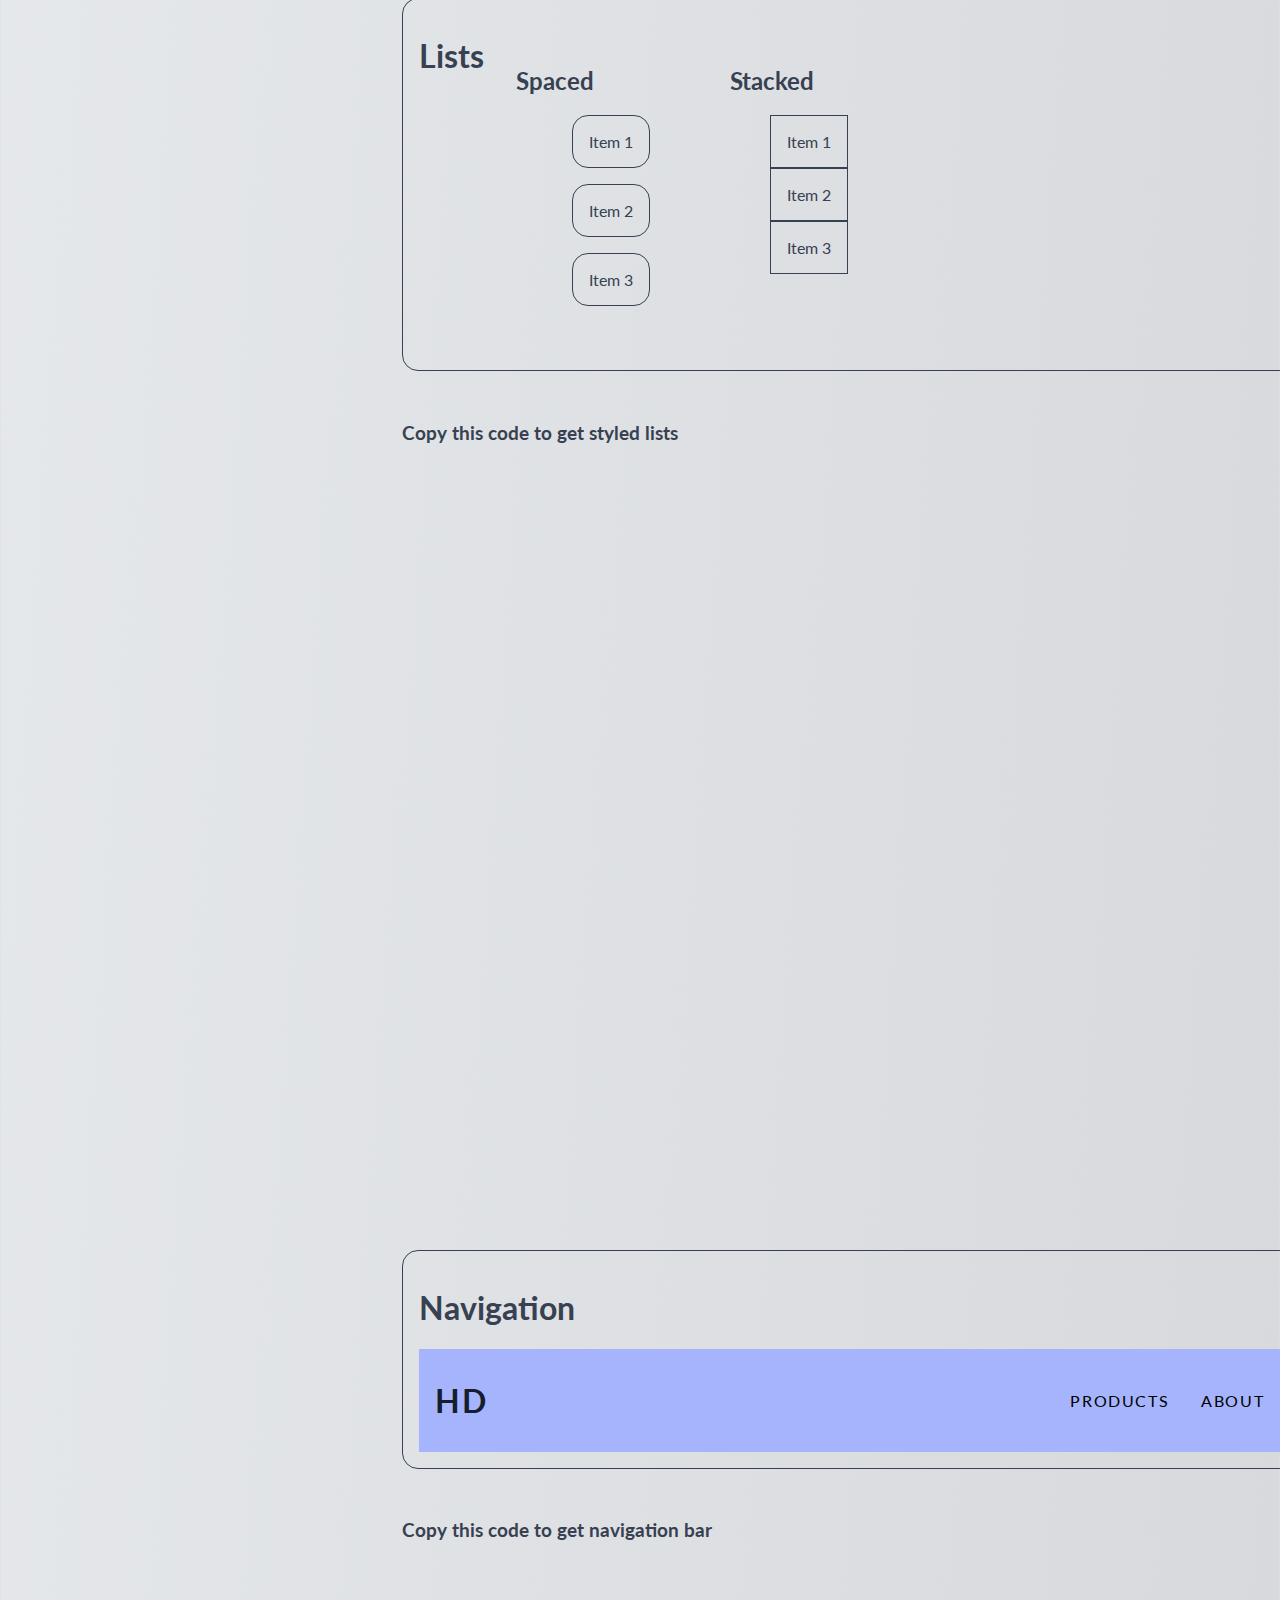
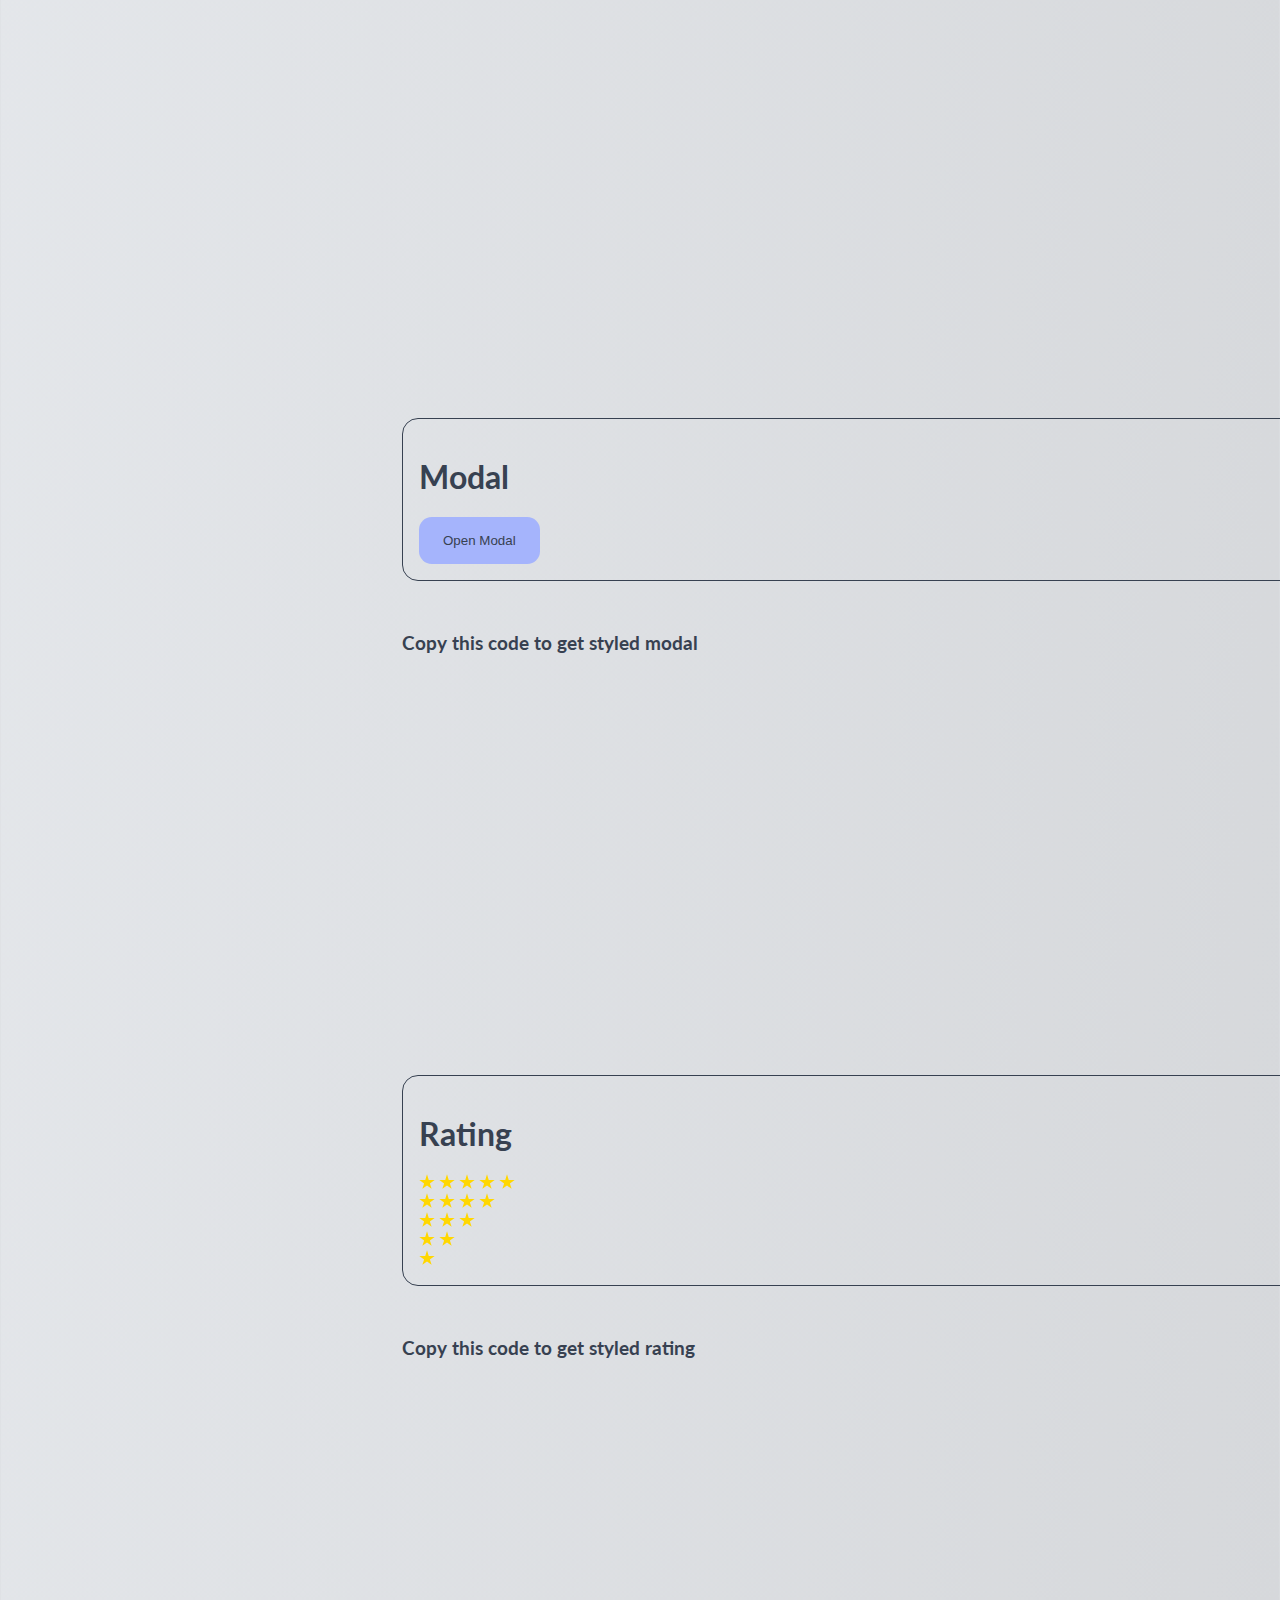
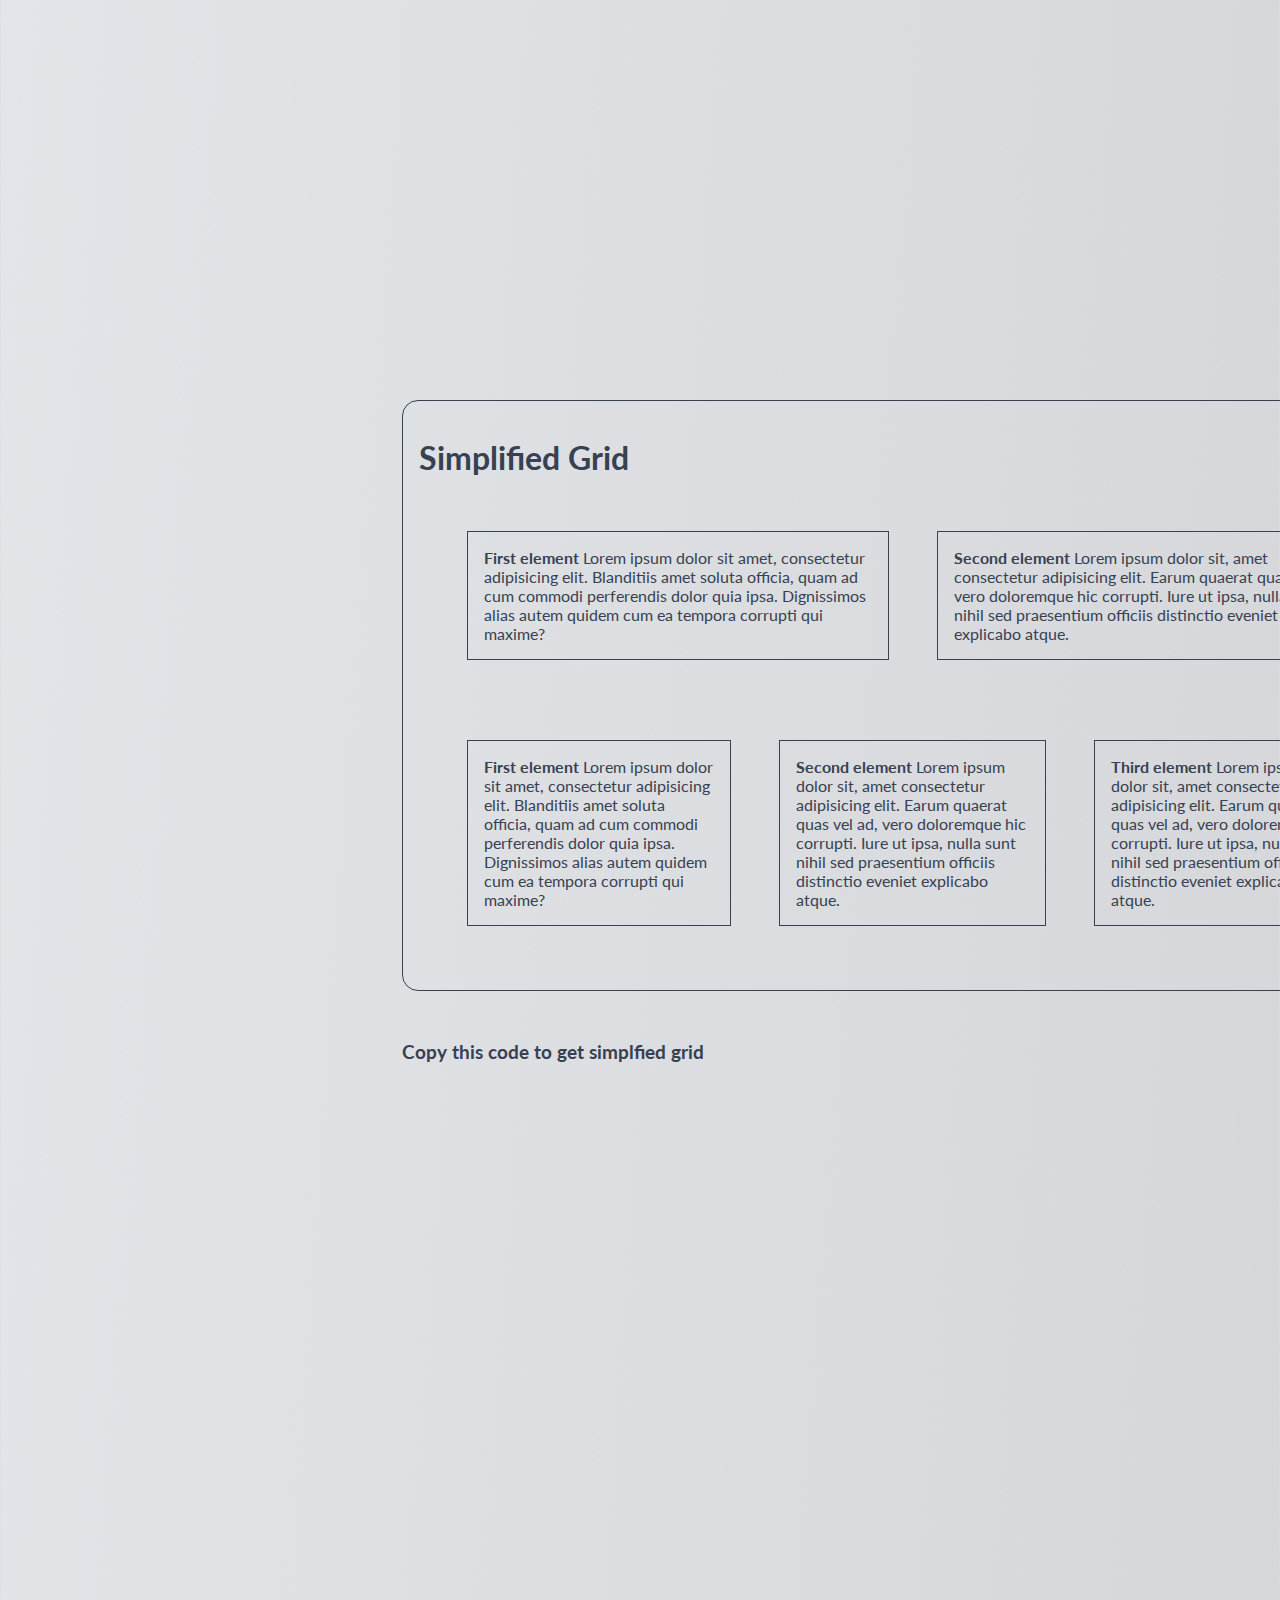
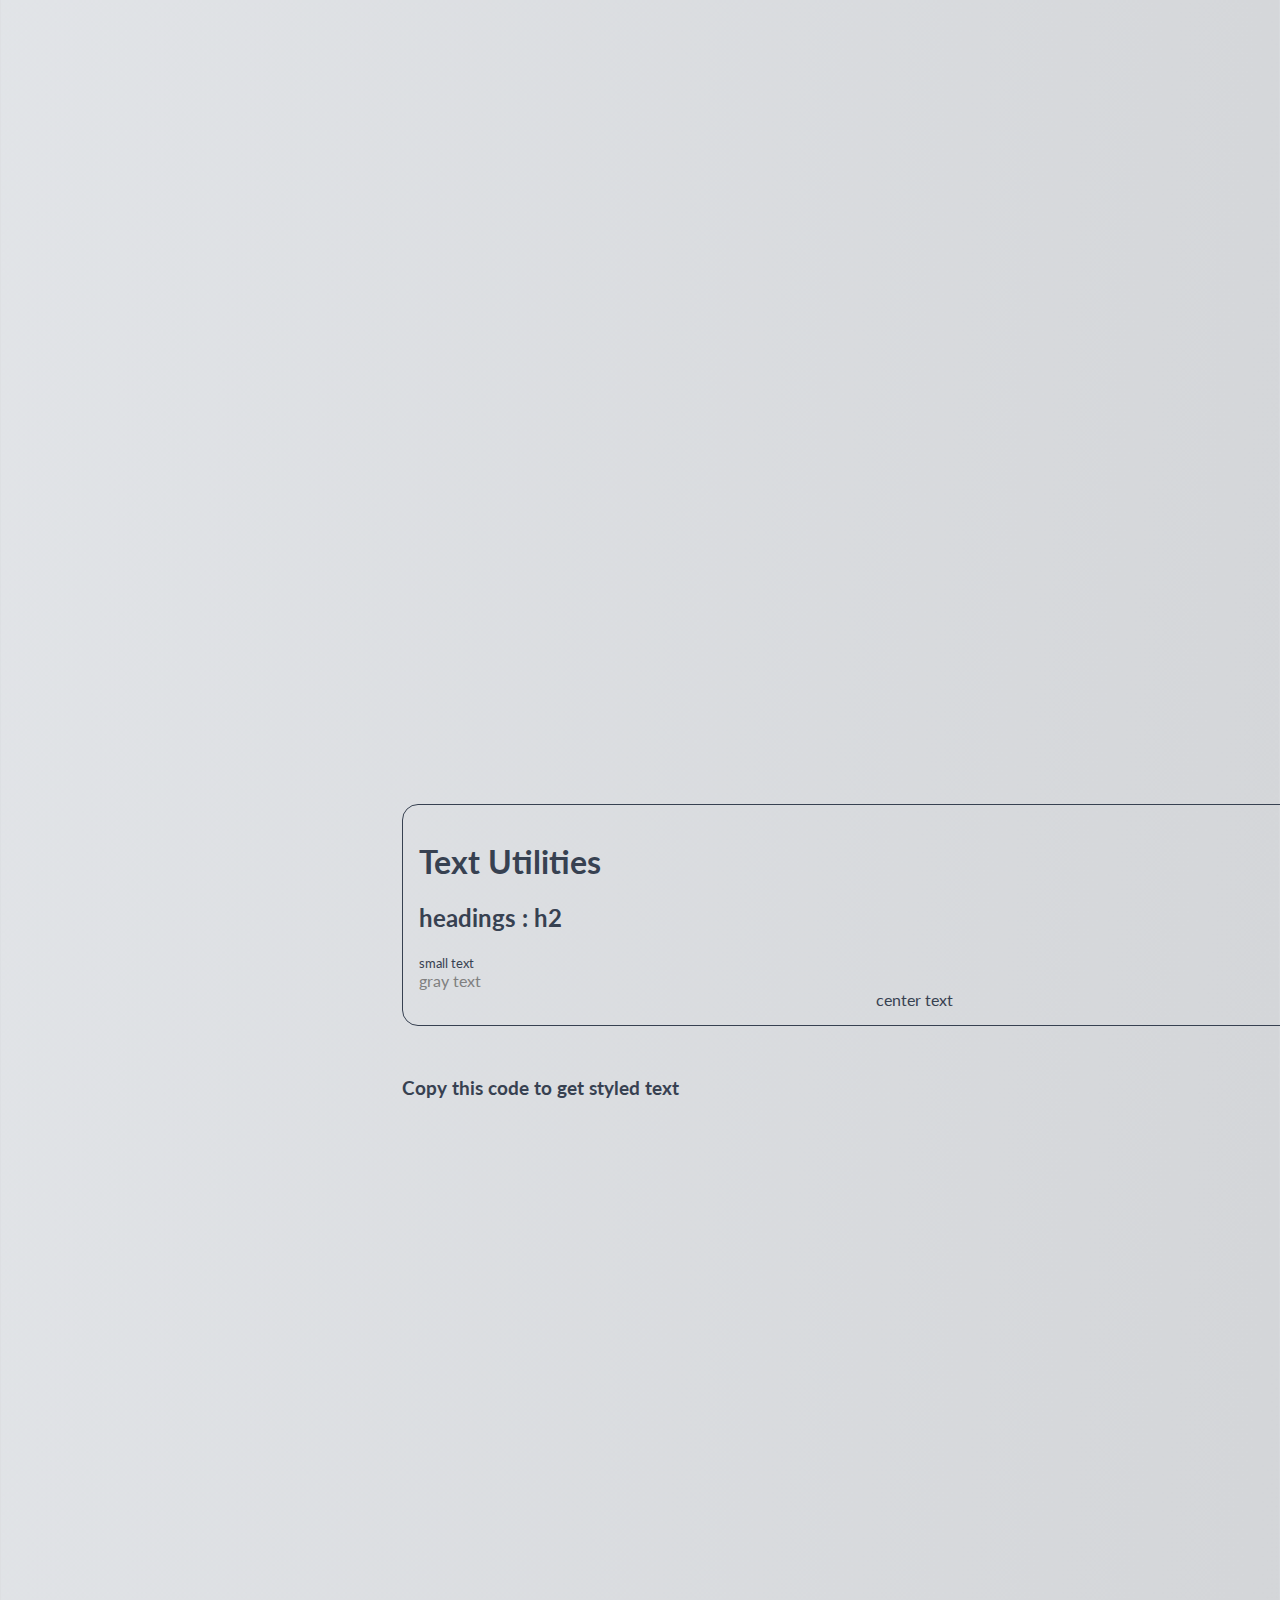
==== commit b29d8690: "bug fix: toast component" ====
--- a/documentation.html
+++ b/documentation.html
@@ -6,6 +6,7 @@
     <meta name="viewport" content="width=device-width, initial-scale=1.0">
     <link rel="stylesheet" href="style.css">
     <link rel="stylesheet" href="lognui.css">
+    <link rel="icon" type="image/png" href="./images/favicon.png" />
     <title>Component Library</title>
 </head>
 
@@ -37,7 +38,7 @@
                 <li><a href="#Navigation" style="text-decoration: none;color: inherit;"> Navigation</a></li>
                 <li><a href="#Modal" style="text-decoration: none;color: inherit;"> Modal</a></li>
                 <li><a href="#Rating" style="text-decoration: none;color: inherit;"> Rating</a></li>
-                <li><a href="#Slider" style="text-decoration: none;color: inherit;"> Alert</a></li>
+                <li><a href="#Slider" style="text-decoration: none;color: inherit;"> Slider</a></li>
                 <li><a href="#SimplifiedGrid" style="text-decoration: none;color: inherit;"> Simplified Grid</a></li>
                 <li><a href="#TextUtilities" style="text-decoration: none;color: inherit;"> Text Utilities</a></li>
                 <li><a href="#Toast" style="text-decoration: none;color: inherit;"> Toast/Notify/Snackbar</a></li>
@@ -491,8 +492,8 @@
             <div class="iframe-container">
                 <h3>Copy this code to get styled toast</h3>
                 <iframe
-                    src="https://carbon.now.sh/embed?bg=rgba%28171%2C+184%2C+195%2C+1%29&t=seti&wt=none&l=htmlmixed&ds=true&dsyoff=20px&dsblur=68px&wc=true&wa=true&pv=56px&ph=56px&ln=false&fl=1&fm=Hack&fs=14px&lh=133%25&si=false&es=2x&wm=false&code=%253Cdiv%2520class%253D%2522component-container%2522%253E%250A%2520%2520%2520%2520%2520%2520%2520%2520%2520%2520%2520%2520%2520%2520%2520%2520%253Ch1%253ERating%253C%252Fh1%253E%250A%2520%2520%2520%2520%2520%2520%2520%2520%2520%2520%2520%2520%2520%2520%2520%2520%253Cdiv%2520class%253D%2522clip-star%2522%253E%253C%252Fdiv%253E%250A%2520%2520%2520%2520%2520%2520%2520%2520%2520%2520%2520%2520%2520%2520%2520%2520%253Cdiv%2520class%253D%2522clip-star%2522%253E%253C%252Fdiv%253E%250A%2520%2520%2520%2520%2520%2520%2520%2520%2520%2520%2520%2520%2520%2520%2520%2520%253Cdiv%2520class%253D%2522clip-star%2522%253E%253C%252Fdiv%253E%250A%2520%2520%2520%2520%2520%2520%2520%2520%2520%2520%2520%2520%2520%2520%2520%2520%253Cdiv%2520class%253D%2522clip-star%2522%253E%253C%252Fdiv%253E%250A%2520%2520%2520%2520%2520%2520%2520%2520%2520%2520%2520%2520%2520%2520%2520%2520%253Cdiv%2520class%253D%2522clip-star%2522%253E%253C%252Fdiv%253E%250A%2520%2520%2520%2520%2520%2520%2520%2520%2520%2520%2520%2520%2520%2520%2520%2520%253Cbr%2520%252F%253E%250A%2520%2520%2520%2520%2520%2520%2520%2520%2520%2520%2520%2520%2520%2520%2520%2520%253Cdiv%2520class%253D%2522clip-star%2522%253E%253C%252Fdiv%253E%250A%2520%2520%2520%2520%2520%2520%2520%2520%2520%2520%2520%2520%2520%2520%2520%2520%253Cdiv%2520class%253D%2522clip-star%2522%253E%253C%252Fdiv%253E%250A%2520%2520%2520%2520%2520%2520%2520%2520%2520%2520%2520%2520%2520%2520%2520%2520%253Cdiv%2520class%253D%2522clip-star%2522%253E%253C%252Fdiv%253E%250A%2520%2520%2520%2520%2520%2520%2520%2520%2520%2520%2520%2520%2520%2520%2520%2520%253Cdiv%2520class%253D%2522clip-star%2522%253E%253C%252Fdiv%253E%250A%2520%2520%2520%2520%2520%2520%2520%2520%2520%2520%2520%2520%2520%2520%2520%2520%253Cbr%2520%252F%253E%250A%2520%2520%2520%2520%2520%2520%2520%2520%2520%2520%2520%2520%2520%2520%2520%2520%253Cdiv%2520class%253D%2522clip-star%2522%253E%253C%252Fdiv%253E%250A%2520%2520%2520%2520%2520%2520%2520%2520%2520%2520%2520%2520%2520%2520%2520%2520%253Cdiv%2520class%253D%2522clip-star%2522%253E%253C%252Fdiv%253E%250A%2520%2520%2520%2520%2520%2520%2520%2520%2520%2520%2520%2520%2520%2520%2520%2520%253Cdiv%2520class%253D%2522clip-star%2522%253E%253C%252Fdiv%253E%250A%2520%2520%2520%2520%2520%2520%2520%2520%2520%2520%2520%2520%2520%2520%2520%2520%253Cbr%2520%252F%253E%250A%2520%2520%2520%2520%2520%2520%2520%2520%2520%2520%2520%2520%2520%2520%2520%2520%253Cdiv%2520class%253D%2522clip-star%2522%253E%253C%252Fdiv%253E%250A%2520%2520%2520%2520%2520%2520%2520%2520%2520%2520%2520%2520%2520%2520%2520%2520%253Cdiv%2520class%253D%2522clip-star%2522%253E%253C%252Fdiv%253E%250A%2520%2520%2520%2520%2520%2520%2520%2520%2520%2520%2520%2520%2520%2520%2520%2520%253Cbr%2520%252F%253E%250A%2520%2520%2520%2520%2520%2520%2520%2520%2520%2520%2520%2520%2520%2520%2520%2520%253Cdiv%2520class%253D%2522clip-star%2522%253E%253C%252Fdiv%253E%250A%2520%2520%2520%2520%2520%2520%2520%2520%2520%2520%2520%2520%253C%252Fdiv%253E"
-                    style="width: 529px; height: 587px; border:0; transform: scale(1); overflow:hidden;"
+                    src="https://carbon.now.sh/embed?bg=rgba%28171%2C+184%2C+195%2C+1%29&t=seti&wt=none&l=htmlmixed&ds=true&dsyoff=20px&dsblur=68px&wc=true&wa=true&pv=56px&ph=56px&ln=false&fl=1&fm=Hack&fs=14px&lh=133%25&si=false&es=2x&wm=false&code=%253Cdiv%2520class%253D%2522component-container%2522%2520id%253D%2522Toast%2522%253E%250A%2520%2520%2520%2520%253Ch1%253EToast%252FNotify%252FSnackbar%253C%252Fh1%253E%250A%2520%2520%2520%2520%253Cbutton%2520id%253D%2522myToastButton%2522%2520class%253D%2522button%2520primary-button%2522%253EShow%2520toast%253C%252Fbutton%253E%250A%2520%2520%2520%2520%253Cdiv%2520class%253D%2522toast%2522%253E%250A%2520%2520%2520%2520%2520%2520%2520%2520Hi%252C%2520I%2520am%2520a%2520toast%250A%2520%2520%2520%2520%2509%253Cbutton%2520id%253D%2522myHideToastButton%2522%2520class%253D%2522button%2520toast-close-button%2522%253E%25E2%259C%2596%253C%252Fbutton%253E%250A%2520%2520%2520%2520%253C%252Fdiv%253E%250A%253C%252Fdiv%253E"
+                    style="width: 853px; height: 333px; border:0; transform: scale(1); overflow:hidden;"
                     sandbox="allow-scripts allow-same-origin">
                 </iframe>
             </div>
--- a/style.css
+++ b/style.css
@@ -24,7 +24,7 @@
         "nav main main main main"
         "footer footer footer footer footer";
     display: grid;
-    gap: rem;
+    gap: 1rem;
 }
 
 .nav {
@@ -36,7 +36,6 @@
 
 .main {
     grid-area: main;
-    /* border: 1px solid; */
     padding: 1em;
     margin: 1em;
     position: relative;
@@ -59,7 +58,6 @@
 }
 
 .footer {
-    /* margin-top: 1rem; */
     background-color: var(--primary-color);
     padding: 2rem 1rem 1rem 1rem;
     text-align: center;
